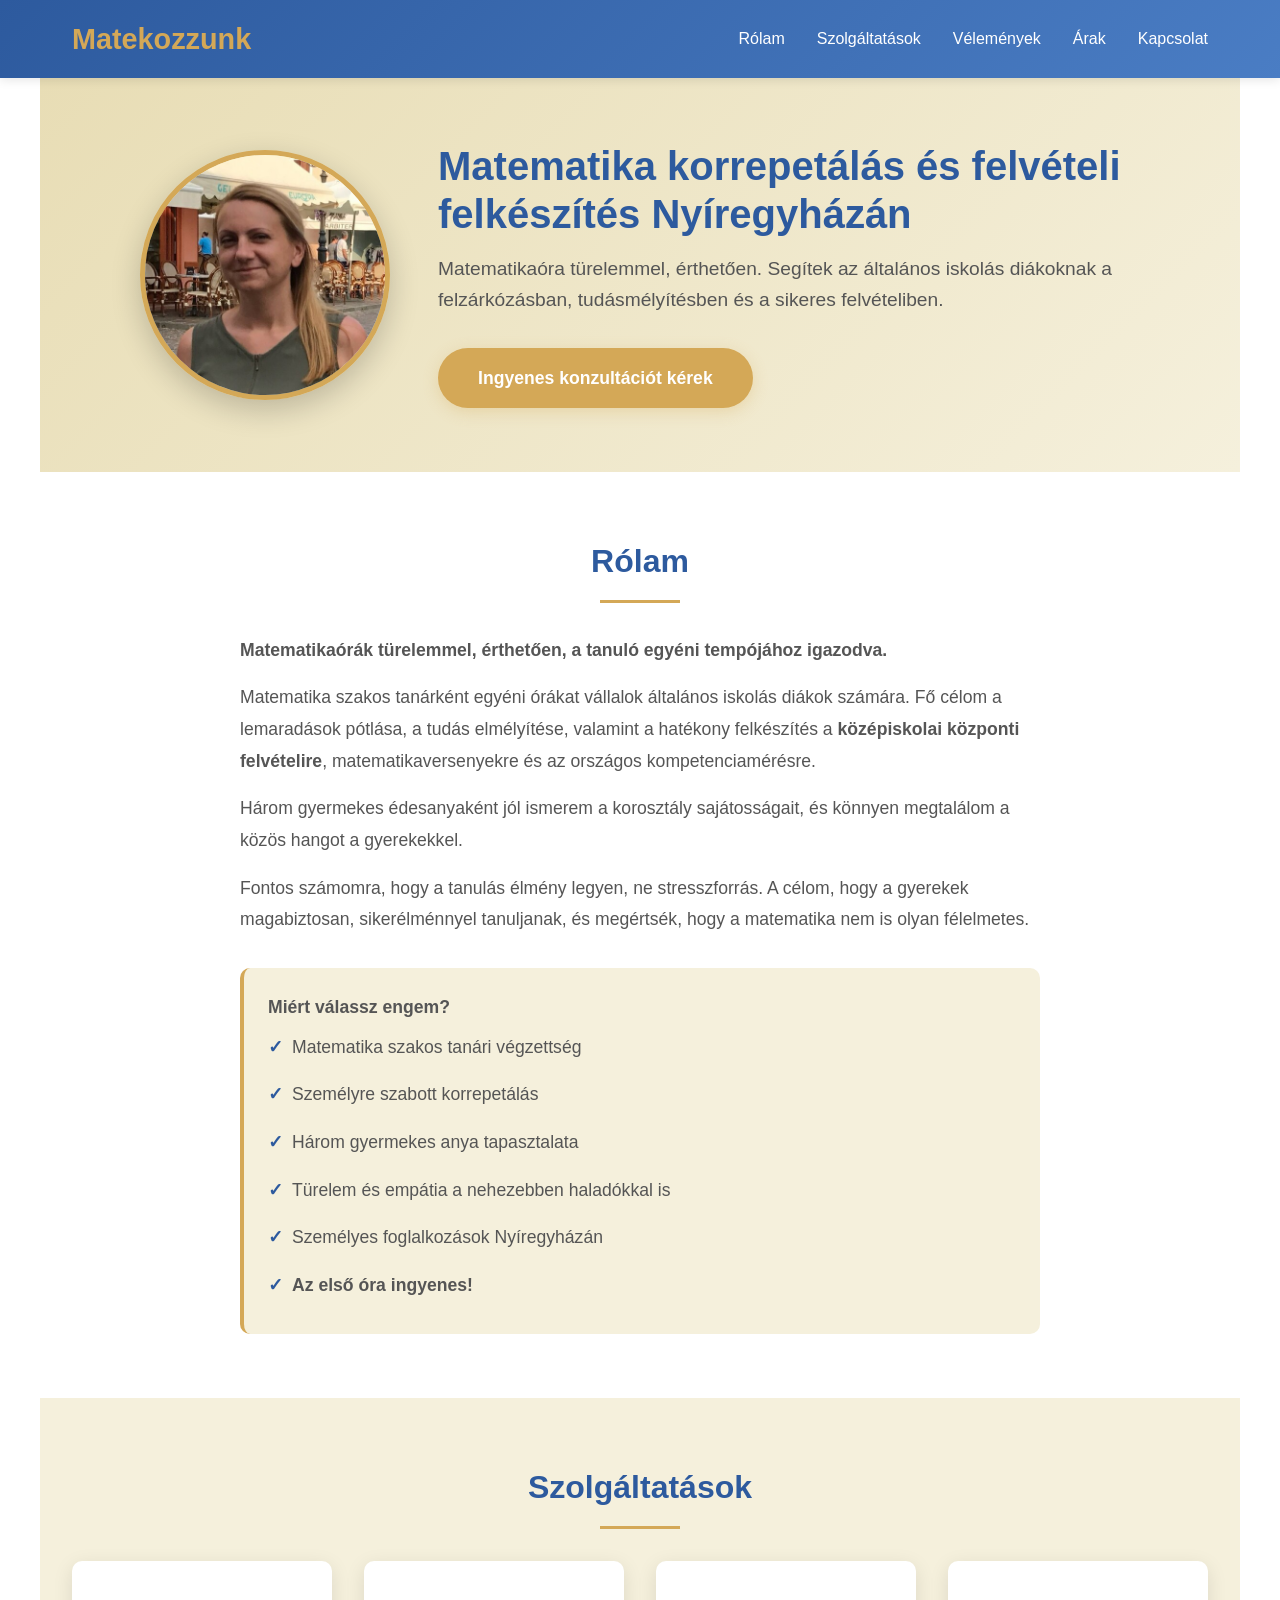
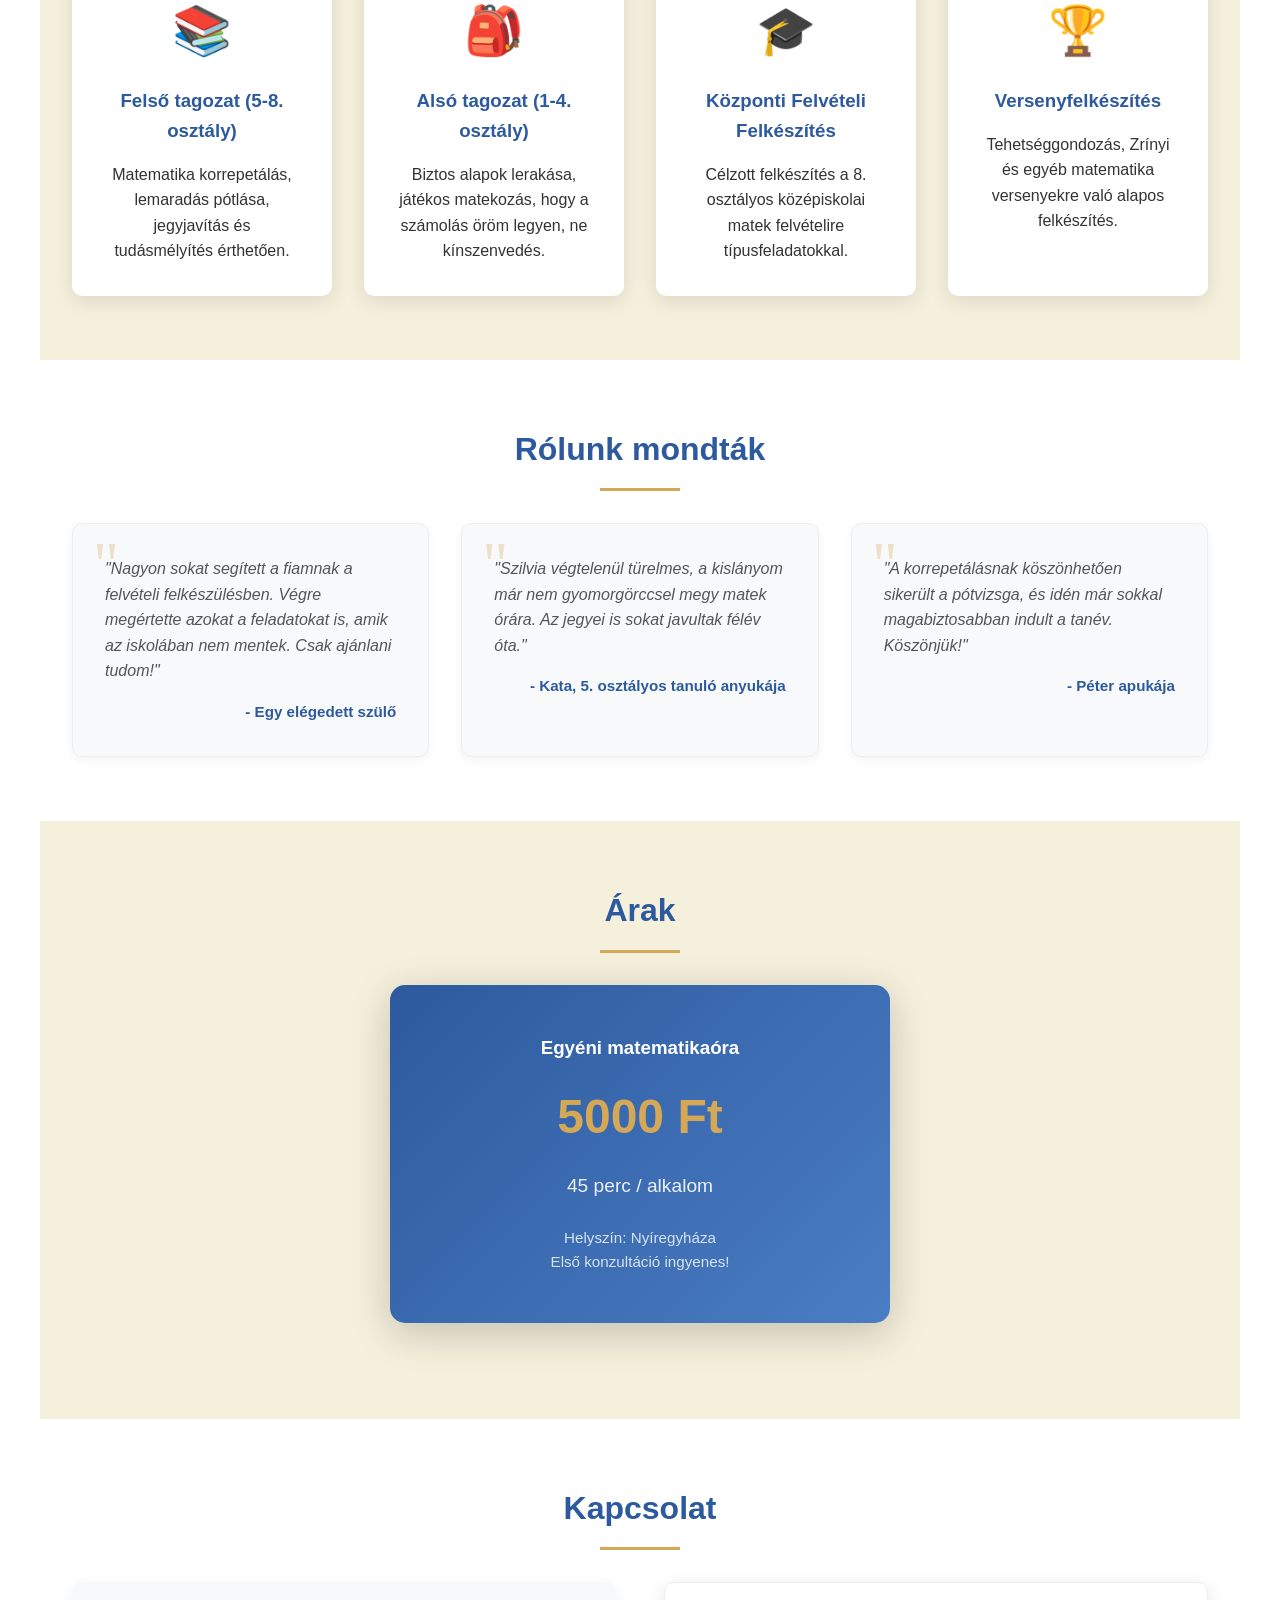
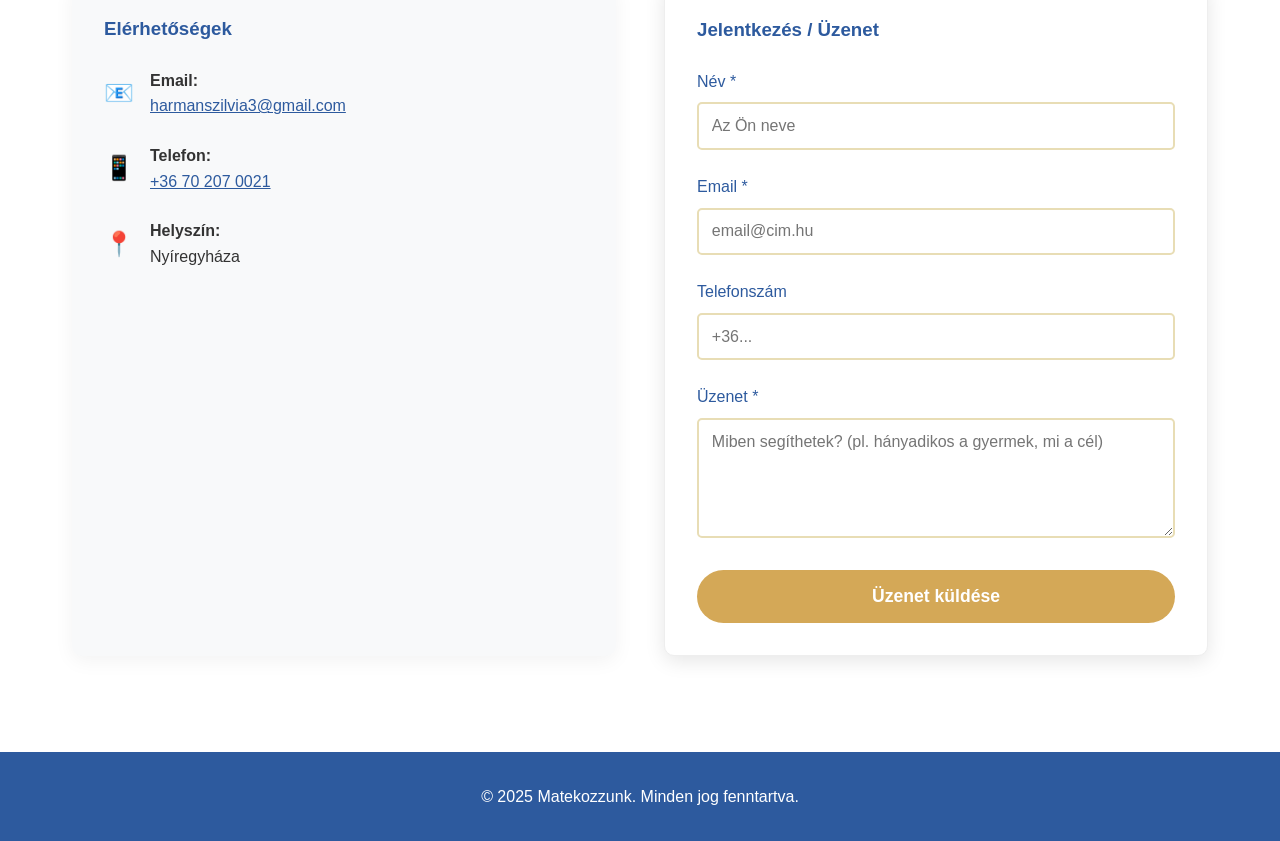
==== index.html @ 75d8f016 "Fix typo in page title for consistency" ====
<!DOCTYPE html>
<html lang="hu">
<head>
    <meta charset="UTF-8">
    <meta name="viewport" content="width=device-width, initial-scale=1.0">
    
    <script type="application/ld+json">
    {
      "@context": "https://schema.org",
      "@type": "EducationalOrganization",
      "name": "Matekozzunk",
      "description": "Matematika korrepetálás és felvételi felkészítés általános iskolásoknak Nyíregyházán",
      "url": "https://matekozzunk.hu",
      "logo": "https://matekozzunk.hu/android-chrome-512x512.png",
      "image": "https://matekozzunk.hu/images/profile.jpg",
      "telephone": "+36-70-207-0021",
      "email": "harmanszilvia3@gmail.com",
      "address": {
        "@type": "PostalAddress",
        "addressLocality": "Nyíregyháza",
        "addressCountry": "HU"
      },
      "areaServed": {
        "@type": "City",
        "name": "Nyíregyháza"
      },
      "priceRange": "5000 Ft",
      "offers": {
        "@type": "Offer",
        "description": "Egyéni matematika magánóra",
        "price": "5000",
        "priceCurrency": "HUF"
      }
    }
    </script>

    <title>Matek korrepetálás Nyíregyháza - Felvételi felkészítés | Matekozzunk</title>
    <meta name="description" content="Személyre szabott matematika órák Nyíregyházán általános iskolásoknak. Pótvizsga felkészítés, kompetenciamérés, központi felvételi gyakorlás. Az első óra ingyenes!">
    <meta name="keywords" content="matek korrepetálás Nyíregyháza, matematika magántanár, pótvizsga felkészítés matek, 8. osztályos felvételi matek, matek tanár Nyíregyháza, alsós matematika korrepetálás, Matektanár Nyíregyháza, Matematika tanár Nyíregyháza, Matek tanítás Nyíregyháza, Matematika tanítás Nyíregyháza, Matek magánanár Nyíregyháza, Matematika magántanár Nyíregyháza, Matek korrepetálás Nyíregyháza, Matematika korrepetálás Nyíregyháza, Matek magántanítás Nyíregyháza, Matek felvételi előkészítő Nyíregyháza, Matematika felvételi előkészítő Nyíregyháza, Matek korepetálás Nyíregyháza, Matematika korepetálás Nyíregyháza, Matek házi feladat Nyíregyháza, Matematika házi feladat Nyíregyháza, Matek házifeladat Nyíregyháza, Matematika házifeladat Nyíregyháza, Matektanár Nyiregyháza, Matematika tanár Nyiregyháza, Matek tanítás Nyiregyháza, Matematika tanítás Nyiregyháza, Matek magánanár Nyiregyháza, Matematika magántanár Nyiregyháza, Matek korrepetálás Nyiregyháza, Matematika korrepetálás Nyiregyháza, Matek magántanítás Nyiregyháza, Matek felvételi előkészítő Nyiregyháza, Matematika felvételi előkészítő Nyiregyháza, Matek korepetálás Nyiregyháza, Matematika korepetálás Nyiregyháza, Matek házi feladat Nyiregyháza, Matematika házi feladat Nyiregyháza, Matek házifeladat Nyiregyháza, Matematika házifeladat Nyiregyháza">
    <meta name="author" content="Harman Szilvia">
    <meta name="robots" content="index, follow">
    <meta name="language" content="Hungarian">
    <meta name="revisit-after" content="7 days">

    <meta property="og:type" content="website">
    <meta property="og:url" content="https://matekozzunk.hu/">
    <meta property="og:title" content="Matek korrepetálás és magánórák Nyíregyházán">
    <meta property="og:description" content="Központi felvételire készülsz vagy javítanál a jegyeiden? Türelmes, egyéni matekórák Nyíregyházán. Az első alkalom ingyenes!">
    <meta property="og:image" content="https://matekozzunk.hu/images/profile.jpg">
    <meta property="og:locale" content="hu_HU">
    <meta property="og:site_name" content="Matekozzunk">

    <link rel="icon" type="image/x-icon" href="/images/favicon/favicon.ico">
    <link rel="icon" href="/images/favicon/favicon-32x32.png" type="image/png" sizes="32x32">
    <link rel="icon" href="/images/favicon/favicon-16x16.png" type="image/png" sizes="16x16">
    <link rel="apple-touch-icon" href="/images/favicon/apple-touch-icon.png" sizes="180x180">
    <link rel="manifest" href="/images/favicon/site.webmanifest">

    <meta name="theme-color" content="#2d5a9e">
    <meta name="apple-mobile-web-app-capable" content="yes">
    <meta name="apple-mobile-web-app-status-bar-style" content="black-translucent">
    <meta name="apple-mobile-web-app-title" content="Matekozzunk">

    <style>
        * {
            margin: 0;
            padding: 0;
            box-sizing: border-box;
        }

        body {
            font-family: 'Segoe UI', Tahoma, Geneva, Verdana, sans-serif;
            line-height: 1.6;
            color: #333;
        }

        /* Header */
        header {
            background: linear-gradient(135deg, #2d5a9e 0%, #4a7dc4 100%);
            color: white;
            padding: 1rem 0;
            position: sticky;
            top: 0;
            z-index: 1000;
            box-shadow: 0 2px 10px rgba(0,0,0,0.1);
        }

        nav {
            max-width: 1200px;
            margin: 0 auto;
            display: flex;
            justify-content: space-between;
            align-items: center;
            padding: 0 2rem;
        }

        .logo {
            font-size: 1.8rem;
            font-weight: bold;
            color: #d4a857;
            text-decoration: none;
        }

        .nav-links {
            display: flex;
            list-style: none;
            gap: 2rem;
        }

        .nav-links a {
            color: white;
            text-decoration: none;
            font-weight: 500;
            transition: color 0.3s;
        }

        .nav-links a:hover {
            color: #d4a857;
        }

        .mobile-menu {
            display: none;
            background: none;
            border: none;
            color: white;
            font-size: 1.5rem;
            cursor: pointer;
        }

        /* Hero Section */
        .hero {
            background: linear-gradient(135deg, #e8ddb5 0%, #f5f0dc 100%);
            padding: 4rem 2rem;
            text-align: center;
        }

        .hero-content {
            max-width: 1000px;
            margin: 0 auto;
            display: flex;
            align-items: center;
            gap: 3rem;
            flex-wrap: wrap;
            justify-content: center;
        }

        .hero-image {
            width: 250px;
            height: 250px;
            border-radius: 50%;
            object-fit: cover;
            border: 5px solid #d4a857;
            box-shadow: 0 10px 30px rgba(0,0,0,0.2);
        }

        .hero-text {
            flex: 1;
            min-width: 300px;
            text-align: left;
        }

        .hero h1 {
            color: #2d5a9e;
            font-size: 2.5rem;
            margin-bottom: 1rem;
            line-height: 1.2;
        }

        .hero p {
            font-size: 1.2rem;
            color: #555;
            margin-bottom: 2rem;
        }

        .cta-button {
            display: inline-block;
            background: #d4a857;
            color: white;
            padding: 1rem 2.5rem;
            border-radius: 50px;
            text-decoration: none;
            font-weight: bold;
            font-size: 1.1rem;
            transition: all 0.3s;
            box-shadow: 0 4px 15px rgba(212, 168, 87, 0.3);
        }

        .cta-button:hover {
            background: #c49643;
            transform: translateY(-2px);
            box-shadow: 0 6px 20px rgba(212, 168, 87, 0.4);
        }

        /* Section Styles */
        section {
            padding: 4rem 2rem;
            max-width: 1200px;
            margin: 0 auto;
        }

        h2 {
            color: #2d5a9e;
            font-size: 2rem;
            margin-bottom: 2rem;
            text-align: center;
            position: relative;
            padding-bottom: 1rem;
        }

        h2::after {
            content: '';
            position: absolute;
            bottom: 0;
            left: 50%;
            transform: translateX(-50%);
            width: 80px;
            height: 3px;
            background: #d4a857;
        }

        /* About Section */
        #rolam {
            background: white;
        }

        .about-content {
            max-width: 800px;
            margin: 0 auto;
            font-size: 1.1rem;
            line-height: 1.8;
            color: #555;
        }

        .about-content p {
            margin-bottom: 1rem;
        }

        .highlights {
            background: #f5f0dc;
            padding: 1.5rem;
            border-radius: 10px;
            margin-top: 2rem;
            border-left: 4px solid #d4a857;
        }

        .highlights ul {
            list-style: none;
            padding-left: 0;
        }

        .highlights li {
            padding: 0.5rem 0;
            padding-left: 1.5rem;
            position: relative;
        }

        .highlights li::before {
            content: '✓';
            position: absolute;
            left: 0;
            color: #2d5a9e;
            font-weight: bold;
        }

        /* Services Section */
        #szolgaltatasok {
            background: #f5f0dc;
        }

        .services-grid {
            display: grid;
            grid-template-columns: repeat(auto-fit, minmax(250px, 1fr));
            gap: 2rem;
            margin-top: 2rem;
        }

        .service-card {
            background: white;
            padding: 2rem;
            border-radius: 10px;
            text-align: center;
            box-shadow: 0 5px 20px rgba(0,0,0,0.1);
            transition: transform 0.3s;
        }

        .service-card:hover {
            transform: translateY(-5px);
        }

        .service-icon {
            font-size: 3rem;
            margin-bottom: 1rem;
        }

        .service-card h3 {
            color: #2d5a9e;
            margin-bottom: 1rem;
        }

        /* Testimonials Section (ÚJ!) */
        #velemenyek {
            background: white;
        }

        .testimonial-grid {
            display: grid;
            grid-template-columns: repeat(auto-fit, minmax(280px, 1fr));
            gap: 2rem;
            margin-top: 2rem;
        }

        .testimonial-card {
            background: #f8f9fa;
            padding: 2rem;
            border-radius: 10px;
            border: 1px solid #eee;
            position: relative;
            box-shadow: 0 3px 10px rgba(0,0,0,0.05);
        }

        .testimonial-card::before {
            content: '"';
            font-size: 4rem;
            color: #d4a857;
            position: absolute;
            top: -10px;
            left: 20px;
            opacity: 0.3;
            font-family: serif;
        }

        .testimonial-text {
            font-style: italic;
            margin-bottom: 1rem;
            color: #555;
            position: relative;
            z-index: 1;
        }

        .testimonial-author {
            font-weight: bold;
            color: #2d5a9e;
            text-align: right;
            font-size: 0.95rem;
        }

        /* Pricing Section */
        #arak {
            background: #f5f0dc;
        }

        .pricing-box {
            max-width: 500px;
            margin: 2rem auto;
            background: linear-gradient(135deg, #2d5a9e 0%, #4a7dc4 100%);
            color: white;
            padding: 3rem;
            border-radius: 15px;
            text-align: center;
            box-shadow: 0 10px 40px rgba(0,0,0,0.2);
        }

        .price {
            font-size: 3rem;
            font-weight: bold;
            color: #d4a857;
            margin: 1rem 0;
        }

        .price-subtitle {
            font-size: 1.2rem;
            opacity: 0.9;
        }

        .price-note {
            margin-top: 1.5rem;
            font-size: 0.95rem;
            opacity: 0.8;
        }

        /* Contact Section */
        #kapcsolat {
            background: white;
        }

        .contact-container {
            display: grid;
            grid-template-columns: 1fr 1fr;
            gap: 3rem;
            margin-top: 2rem;
        }

        .contact-info {
            background: #f8f9fa;
            padding: 2rem;
            border-radius: 10px;
            box-shadow: 0 5px 20px rgba(0,0,0,0.05);
        }

        .contact-item {
            margin-bottom: 1.5rem;
            display: flex;
            align-items: center;
            gap: 1rem;
        }

        .contact-item-icon {
            font-size: 1.5rem;
            color: #2d5a9e;
        }

        .contact-form {
            background: white;
            padding: 2rem;
            border-radius: 10px;
            box-shadow: 0 5px 20px rgba(0,0,0,0.1);
            border: 1px solid #eee;
        }

        .form-group {
            margin-bottom: 1.5rem;
        }

        .form-group label {
            display: block;
            margin-bottom: 0.5rem;
            color: #2d5a9e;
            font-weight: 500;
        }

        .form-group input,
        .form-group textarea {
            width: 100%;
            padding: 0.8rem;
            border: 2px solid #e8ddb5;
            border-radius: 5px;
            font-family: inherit;
            font-size: 1rem;
            transition: border-color 0.3s;
        }

        .form-group input:focus,
        .form-group textarea:focus {
            outline: none;
            border-color: #2d5a9e;
        }

        .form-group textarea {
            resize: vertical;
            min-height: 120px;
        }

        .submit-button {
            background: #d4a857;
            color: white;
            padding: 1rem 2rem;
            border: none;
            border-radius: 50px;
            font-size: 1.1rem;
            font-weight: bold;
            cursor: pointer;
            transition: all 0.3s;
            width: 100%;
        }

        .submit-button:hover {
            background: #c49643;
            transform: translateY(-2px);
        }

        /* Footer */
        footer {
            background: #2d5a9e;
            color: white;
            text-align: center;
            padding: 2rem;
            margin-top: 2rem;
        }

        /* Responsive */
        @media (max-width: 768px) {
            .nav-links {
                display: none;
                position: absolute;
                top: 100%;
                left: 0;
                right: 0;
                background: #2d5a9e;
                flex-direction: column;
                padding: 1rem;
                gap: 0;
            }

            .nav-links.active {
                display: flex;
            }

            .nav-links a {
                padding: 1rem;
                border-bottom: 1px solid rgba(255,255,255,0.1);
            }

            .mobile-menu {
                display: block;
            }

            .hero-content {
                flex-direction: column;
            }

            .hero-text {
                text-align: center;
            }

            .hero h1 {
                font-size: 2rem;
            }

            .contact-container {
                grid-template-columns: 1fr;
            }

            .services-grid {
                grid-template-columns: 1fr;
            }
        }
    </style>
</head>
<body>
    <header>
        <nav>
            <a href="#" class="logo">Matekozzunk</a>
            <ul class="nav-links" id="navLinks">
                <li><a href="#rolam">Rólam</a></li>
                <li><a href="#szolgaltatasok">Szolgáltatások</a></li>
                <li><a href="#velemenyek">Vélemények</a></li>
                <li><a href="#arak">Árak</a></li>
                <li><a href="#kapcsolat">Kapcsolat</a></li>
            </ul>
            <button class="mobile-menu" id="mobileMenuBtn">☰</button>
        </nav>
    </header>

    <section class="hero">
        <div class="hero-content">
            <img src="images/profile.jpg" alt="Matek tanár profilkép" class="hero-image">
            <div class="hero-text">
                <h1>Matematika korrepetálás és felvételi felkészítés Nyíregyházán</h1>
                <p>Matematikaóra türelemmel, érthetően. Segítek az általános iskolás diákoknak a felzárkózásban, tudásmélyítésben és a sikeres felvételiben.</p>
                <a href="#kapcsolat" class="cta-button">Ingyenes konzultációt kérek</a>
            </div>
        </div>
    </section>

    <section id="rolam">
        <h2>Rólam</h2>
        <div class="about-content">
            <p><strong>Matematikaórák türelemmel, érthetően, a tanuló egyéni tempójához igazodva.</strong></p>
            
            <p>Matematika szakos tanárként egyéni órákat vállalok általános iskolás diákok számára. Fő célom a lemaradások pótlása, a tudás elmélyítése, valamint a hatékony felkészítés a <strong>középiskolai központi felvételire</strong>, matematikaversenyekre és az országos kompetenciamérésre.</p>
            
            <p>Három gyermekes édesanyaként jól ismerem a korosztály sajátosságait, és könnyen megtalálom a közös hangot a gyerekekkel.</p>
            
            <p>Fontos számomra, hogy a tanulás élmény legyen, ne stresszforrás. A célom, hogy a gyerekek magabiztosan, sikerélménnyel tanuljanak, és megértsék, hogy a matematika nem is olyan félelmetes.</p>
            
            <div class="highlights">
                <strong>Miért válassz engem?</strong>
                <ul>
                    <li>Matematika szakos tanári végzettség</li>
                    <li>Személyre szabott korrepetálás</li>
                    <li>Három gyermekes anya tapasztalata</li>
                    <li>Türelem és empátia a nehezebben haladókkal is</li>
                    <li>Személyes foglalkozások Nyíregyházán</li>
                    <li><strong>Az első óra ingyenes!</strong></li>
                </ul>
            </div>
        </div>
    </section>

    <section id="szolgaltatasok">
        <h2>Szolgáltatások</h2>
        <div class="services-grid">
            <div class="service-card">
                <div class="service-icon">📚</div>
                <h3>Felső tagozat (5-8. osztály)</h3>
                <p>Matematika korrepetálás, lemaradás pótlása, jegyjavítás és tudásmélyítés érthetően.</p>
            </div>
            <div class="service-card">
                <div class="service-icon">🎒</div>
                <h3>Alsó tagozat (1-4. osztály)</h3>
                <p>Biztos alapok lerakása, játékos matekozás, hogy a számolás öröm legyen, ne kínszenvedés.</p>
            </div>
            <div class="service-card">
                <div class="service-icon">🎓</div>
                <h3>Központi Felvételi Felkészítés</h3>
                <p>Célzott felkészítés a 8. osztályos középiskolai matek felvételire típusfeladatokkal.</p>
            </div>
            <div class="service-card">
                <div class="service-icon">🏆</div>
                <h3>Versenyfelkészítés</h3>
                <p>Tehetséggondozás, Zrínyi és egyéb matematika versenyekre való alapos felkészítés.</p>
            </div>
        </div>
    </section>
    
    <section id="velemenyek">
        <h2>Rólunk mondták</h2>
        <div class="testimonial-grid">
            <div class="testimonial-card">
                <p class="testimonial-text">"Nagyon sokat segített a fiamnak a felvételi felkészülésben. Végre megértette azokat a feladatokat is, amik az iskolában nem mentek. Csak ajánlani tudom!"</p>
                <div class="testimonial-author">- Egy elégedett szülő</div>
            </div>
            
            <div class="testimonial-card">
                <p class="testimonial-text">"Szilvia végtelenül türelmes, a kislányom már nem gyomorgörccsel megy matek órára. Az jegyei is sokat javultak félév óta."</p>
                <div class="testimonial-author">- Kata, 5. osztályos tanuló anyukája</div>
            </div>

            <div class="testimonial-card">
                <p class="testimonial-text">"A korrepetálásnak köszönhetően sikerült a pótvizsga, és idén már sokkal magabiztosabban indult a tanév. Köszönjük!"</p>
                <div class="testimonial-author">- Péter apukája</div>
            </div>
        </div>
    </section>

    <section id="arak">
        <h2>Árak</h2>
        <div class="pricing-box">
            <h3>Egyéni matematikaóra</h3>
            <div class="price">5000 Ft</div>
            <div class="price-subtitle">45 perc / alkalom</div>
            <p class="price-note">Helyszín: Nyíregyháza<br>Első konzultáció ingyenes!</p>
        </div>
    </section>

    <section id="kapcsolat">
        <h2>Kapcsolat</h2>
        <div class="contact-container">
            <div class="contact-info">
                <h3 style="color: #2d5a9e; margin-bottom: 1.5rem;">Elérhetőségek</h3>
                <div class="contact-item">
                    <span class="contact-item-icon">📧</span>
                    <div>
                        <strong>Email:</strong><br>
                        <a href="mailto:harmanszilvia3@gmail.com" style="color: #2d5a9e;">harmanszilvia3@gmail.com</a>
                    </div>
                </div>
                <div class="contact-item">
                    <span class="contact-item-icon">📱</span>
                    <div>
                        <strong>Telefon:</strong><br>
                        <a href="tel:+36702070021" style="color: #2d5a9e;">+36 70 207 0021</a>
                    </div>
                </div>
                <div class="contact-item">
                    <span class="contact-item-icon">📍</span>
                    <div>
                        <strong>Helyszín:</strong><br>
                        Nyíregyháza
                    </div>
                </div>
            </div>

            <div class="contact-form">
                <h3 style="color: #2d5a9e; margin-bottom: 1.5rem;">Jelentkezés / Üzenet</h3>
                <form id="contactForm" action="https://formspree.io/f/xeopppaj" method="POST">
                    <div class="form-group">
                        <label for="name">Név *</label>
                        <input type="text" id="name" name="name" required placeholder="Az Ön neve">
                    </div>
                    <div class="form-group">
                        <label for="email">Email *</label>
                        <input type="email" id="email" name="email" required placeholder="email@cim.hu">
                    </div>
                    <div class="form-group">
                        <label for="phone">Telefonszám</label>
                        <input type="tel" id="phone" name="phone" placeholder="+36...">
                    </div>
                    <div class="form-group">
                        <label for="message">Üzenet *</label>
                        <textarea id="message" name="message" required placeholder="Miben segíthetek? (pl. hányadikos a gyermek, mi a cél)"></textarea>
                    </div>
                    <button type="submit" class="submit-button">Üzenet küldése</button>
                </form>
            </div>
        </div>
    </section>

    <footer>
        <p>&copy; 2025 Matekozzunk. Minden jog fenntartva.</p>
    </footer>

    <script>
        // Mobile menu toggle
        const mobileMenuBtn = document.getElementById('mobileMenuBtn');
        const navLinks = document.getElementById('navLinks');

        mobileMenuBtn.addEventListener('click', () => {
            navLinks.classList.toggle('active');
        });

        // Smooth scrolling
        document.querySelectorAll('a[href^="#"]').forEach(anchor => {
            anchor.addEventListener('click', function (e) {
                e.preventDefault();
                const target = document.querySelector(this.getAttribute('href'));
                if (target) {
                    target.scrollIntoView({
                        behavior: 'smooth',
                        block: 'start'
                    });
                    navLinks.classList.remove('active');
                }
            });
        });
    </script>
</body>
</html>
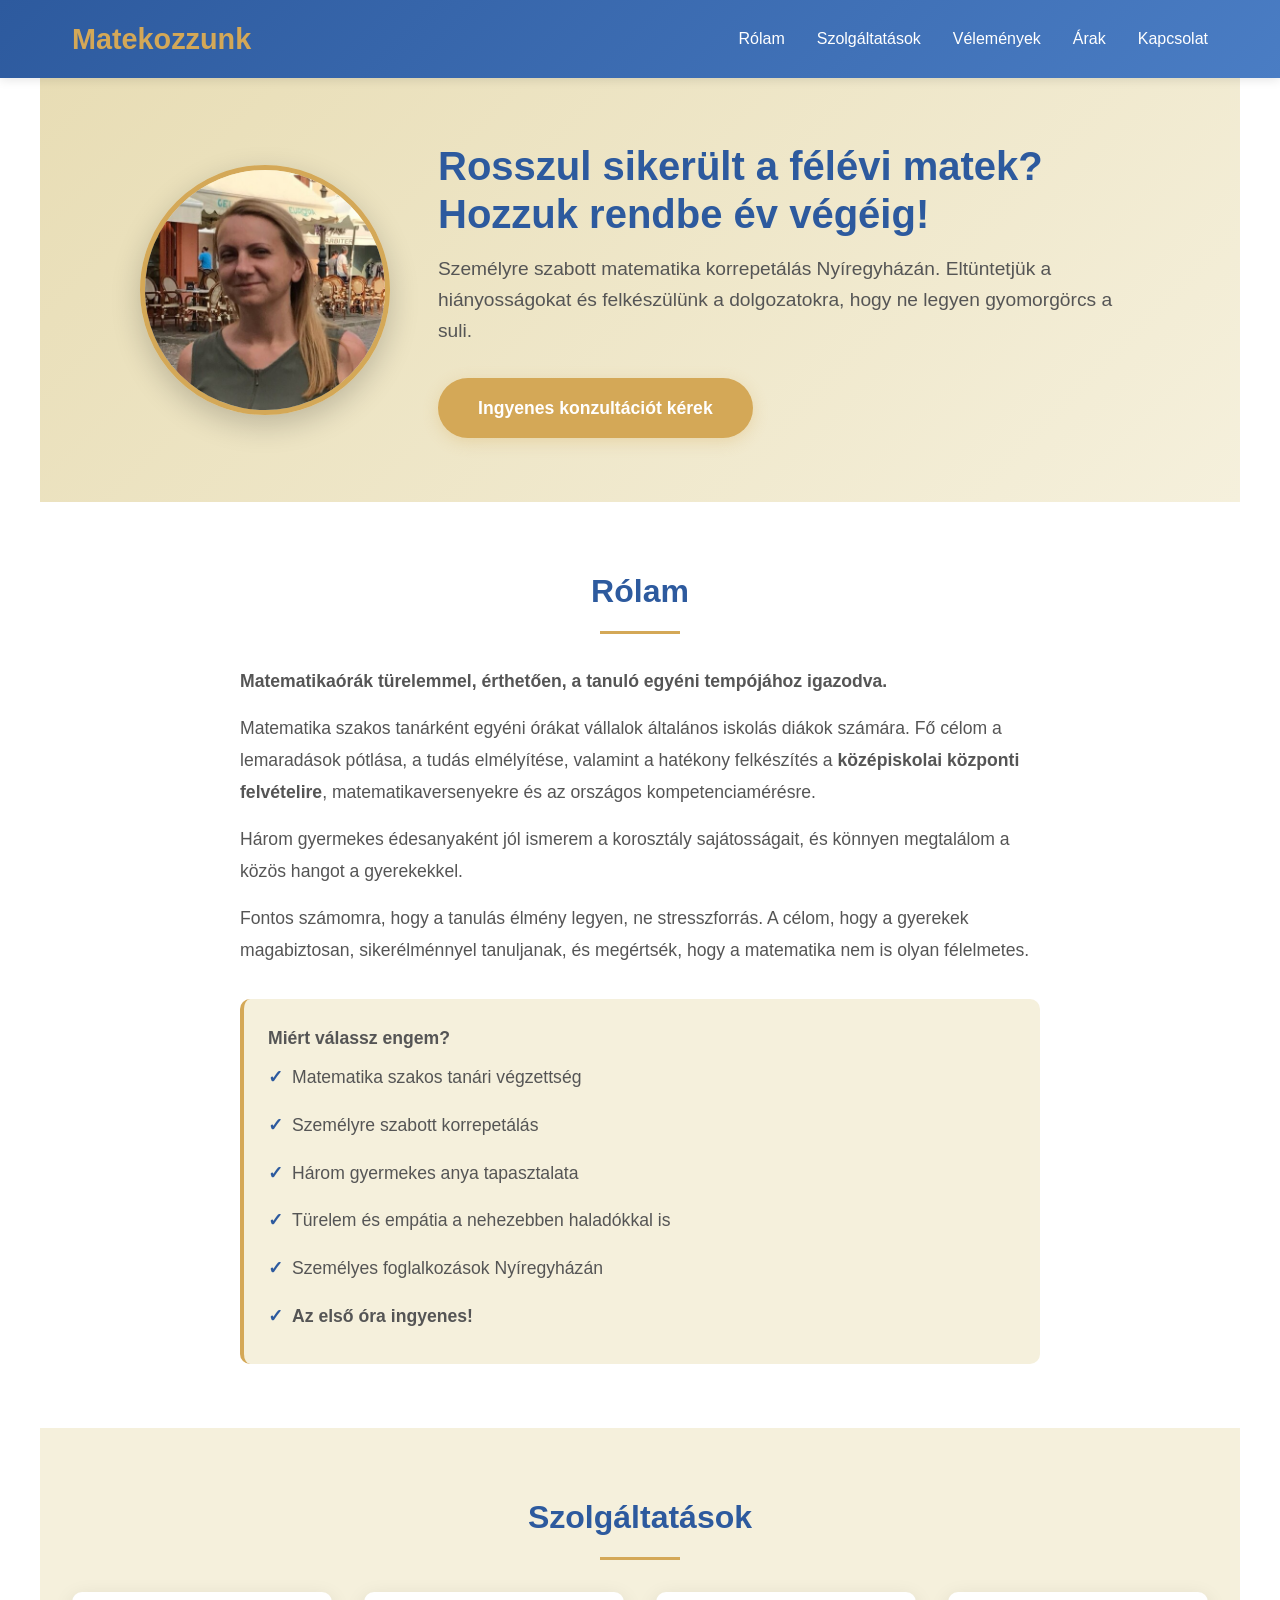
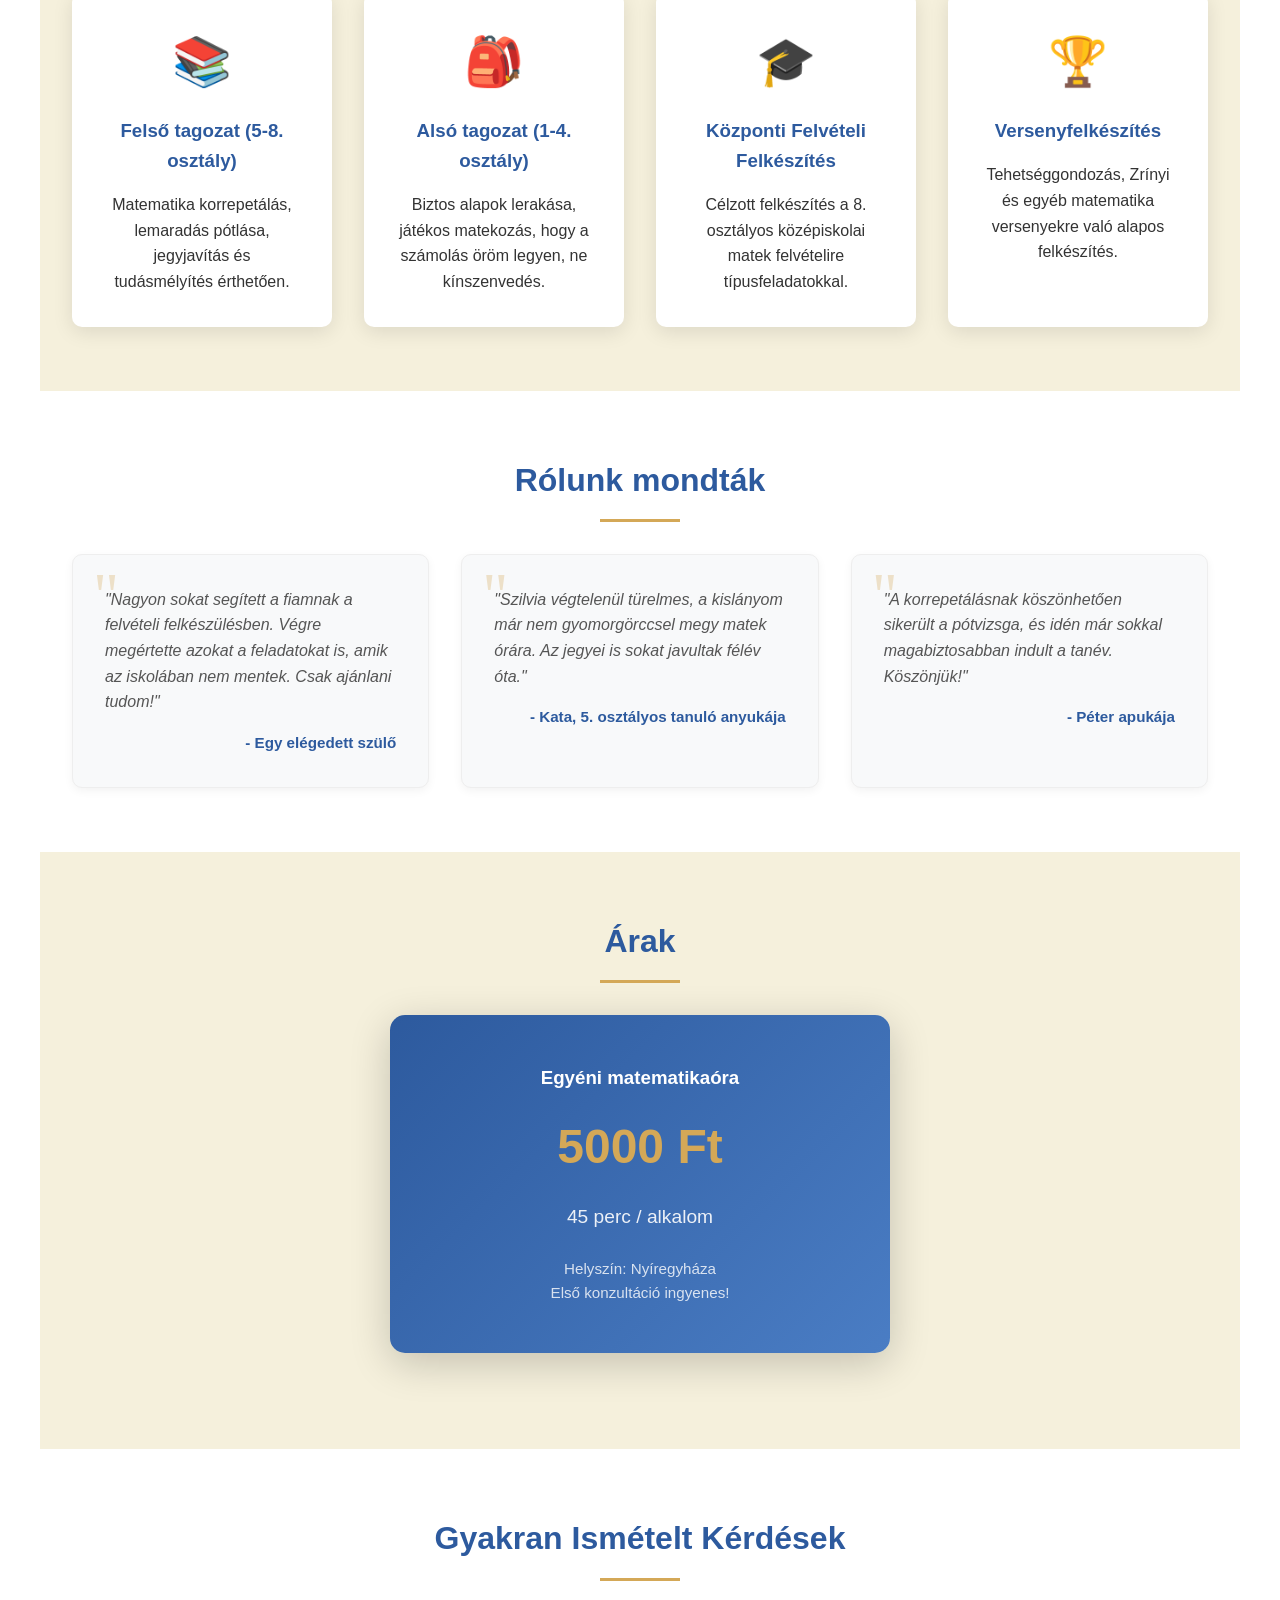
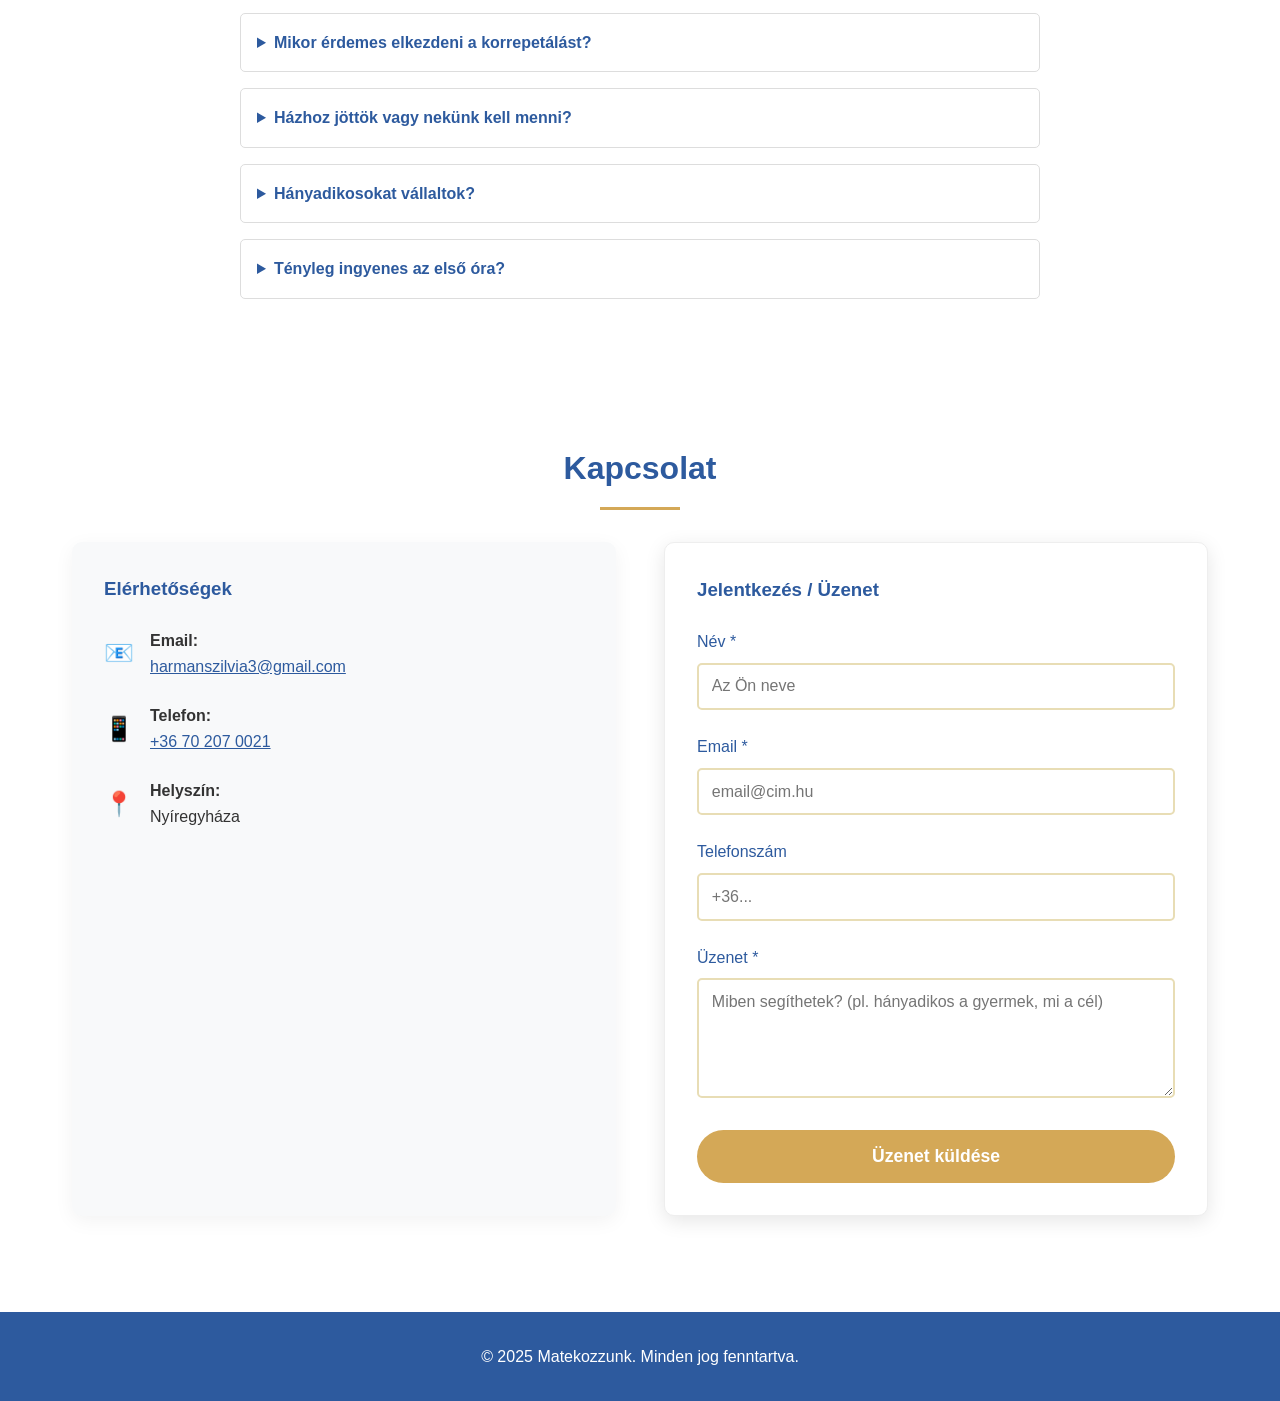
==== commit d26eef99: "Update title and meta description in index.html" ====
--- a/index.html
+++ b/index.html
@@ -1,6 +1,15 @@
 <!DOCTYPE html>
 <html lang="hu">
 <head>
+    <!-- Google tag (gtag.js) -->
+    <script async src="https://www.googletagmanager.com/gtag/js?id=AW-17835770513"></script>
+    <script>
+        window.dataLayer = window.dataLayer || [];
+        function gtag(){dataLayer.push(arguments);}
+        gtag('js', new Date());
+
+        gtag('config', 'AW-17835770513');
+    </script>
     <meta charset="UTF-8">
     <meta name="viewport" content="width=device-width, initial-scale=1.0">
     
@@ -34,8 +43,8 @@
     }
     </script>
 
-    <title>Matek korrepetálás Nyíregyháza - Felvételi felkészítés | Matekozzunk</title>
-    <meta name="description" content="Személyre szabott matematika órák Nyíregyházán általános iskolásoknak. Pótvizsga felkészítés, kompetenciamérés, központi felvételi gyakorlás. Az első óra ingyenes!">
+    <title>Matek Korrepetálás Nyíregyháza | Jegyjavítás & Pótvizsga Felkészítés</title>
+    <meta name="description" content="Rosszul sikerült a félévi? Ne várd meg a bukást! Türelmes matek magántanár Nyíregyházán. Jegyjavítás, pótvizsga felkészítés és korrepetálás. Az első óra ingyenes!">
     <meta name="keywords" content="matek korrepetálás Nyíregyháza, matematika magántanár, pótvizsga felkészítés matek, 8. osztályos felvételi matek, matek tanár Nyíregyháza, alsós matematika korrepetálás, Matektanár Nyíregyháza, Matematika tanár Nyíregyháza, Matek tanítás Nyíregyháza, Matematika tanítás Nyíregyháza, Matek magánanár Nyíregyháza, Matematika magántanár Nyíregyháza, Matek korrepetálás Nyíregyháza, Matematika korrepetálás Nyíregyháza, Matek magántanítás Nyíregyháza, Matek felvételi előkészítő Nyíregyháza, Matematika felvételi előkészítő Nyíregyháza, Matek korepetálás Nyíregyháza, Matematika korepetálás Nyíregyháza, Matek házi feladat Nyíregyháza, Matematika házi feladat Nyíregyháza, Matek házifeladat Nyíregyháza, Matematika házifeladat Nyíregyháza, Matektanár Nyiregyháza, Matematika tanár Nyiregyháza, Matek tanítás Nyiregyháza, Matematika tanítás Nyiregyháza, Matek magánanár Nyiregyháza, Matematika magántanár Nyiregyháza, Matek korrepetálás Nyiregyháza, Matematika korrepetálás Nyiregyháza, Matek magántanítás Nyiregyháza, Matek felvételi előkészítő Nyiregyháza, Matematika felvételi előkészítő Nyiregyháza, Matek korepetálás Nyiregyháza, Matematika korepetálás Nyiregyháza, Matek házi feladat Nyiregyháza, Matematika házi feladat Nyiregyháza, Matek házifeladat Nyiregyháza, Matematika házifeladat Nyiregyháza">
     <meta name="author" content="Harman Szilvia">
     <meta name="robots" content="index, follow">
@@ -545,8 +554,8 @@
         <div class="hero-content">
             <img src="images/profile.jpg" alt="Matek tanár profilkép" class="hero-image">
             <div class="hero-text">
-                <h1>Matematika korrepetálás és felvételi felkészítés Nyíregyházán</h1>
-                <p>Matematikaóra türelemmel, érthetően. Segítek az általános iskolás diákoknak a felzárkózásban, tudásmélyítésben és a sikeres felvételiben.</p>
+                <h1>Rosszul sikerült a félévi matek? Hozzuk rendbe év végéig!</h1>
+                <p>Személyre szabott matematika korrepetálás Nyíregyházán. Eltüntetjük a hiányosságokat és felkészülünk a dolgozatokra, hogy ne legyen gyomorgörcs a suli.</p>
                 <a href="#kapcsolat" class="cta-button">Ingyenes konzultációt kérek</a>
             </div>
         </div>
@@ -630,6 +639,30 @@
             <div class="price">5000 Ft</div>
             <div class="price-subtitle">45 perc / alkalom</div>
             <p class="price-note">Helyszín: Nyíregyháza<br>Első konzultáció ingyenes!</p>
+        </div>
+    </section>
+    <section id="gyik" style="background: white;">
+        <h2>Gyakran Ismételt Kérdések</h2>
+        <div style="max-width: 800px; margin: 0 auto;">
+            <details style="margin-bottom: 1rem; border: 1px solid #ddd; padding: 1rem; border-radius: 5px; cursor: pointer;">
+                <summary style="font-weight: bold; color: #2d5a9e;">Mikor érdemes elkezdeni a korrepetálást?</summary>
+                <p style="margin-top: 0.5rem; color: #555;">Minél előbb! A matek egymásra épül. Ha a félévi bizonyítvány hármas vagy rosszabb lett, érdemes azonnal lépni, hogy év végére meglegyen a javítás.</p>
+            </details>
+
+            <details style="margin-bottom: 1rem; border: 1px solid #ddd; padding: 1rem; border-radius: 5px; cursor: pointer;">
+                <summary style="font-weight: bold; color: #2d5a9e;">Házhoz jöttök vagy nekünk kell menni?</summary>
+                <p style="margin-top: 0.5rem; color: #555;">Az órákat személyesen tartjuk Nyíregyházán, a saját oktatói helyszíneinken. Ez azért jobb, mert itt minden eszköz rendelkezésre áll, és a diákot nem zavarja az otthoni környezet.</p>
+            </details>
+
+            <details style="margin-bottom: 1rem; border: 1px solid #ddd; padding: 1rem; border-radius: 5px; cursor: pointer;">
+                <summary style="font-weight: bold; color: #2d5a9e;">Hányadikosokat vállaltok?</summary>
+                <p style="margin-top: 0.5rem; color: #555;">Elsősorban általános iskolásokkal (1-8. osztály) foglalkozunk. Legyen szó alsós alapozásról vagy felsős témazáró felkészítésről.</p>
+            </details>
+            
+             <details style="margin-bottom: 1rem; border: 1px solid #ddd; padding: 1rem; border-radius: 5px; cursor: pointer;">
+                <summary style="font-weight: bold; color: #2d5a9e;">Tényleg ingyenes az első óra?</summary>
+                <p style="margin-top: 0.5rem; color: #555;">Igen! Az első alkalom egy ismerkedős állapotfelmérés, ahol megnézzük, hol vannak a hiányosságok. Ez semmilyen kötelezettséggel nem jár.</p>
+            </details>
         </div>
     </section>
 
@@ -715,4 +748,4 @@
         });
     </script>
 </body>
-</html>+</html>
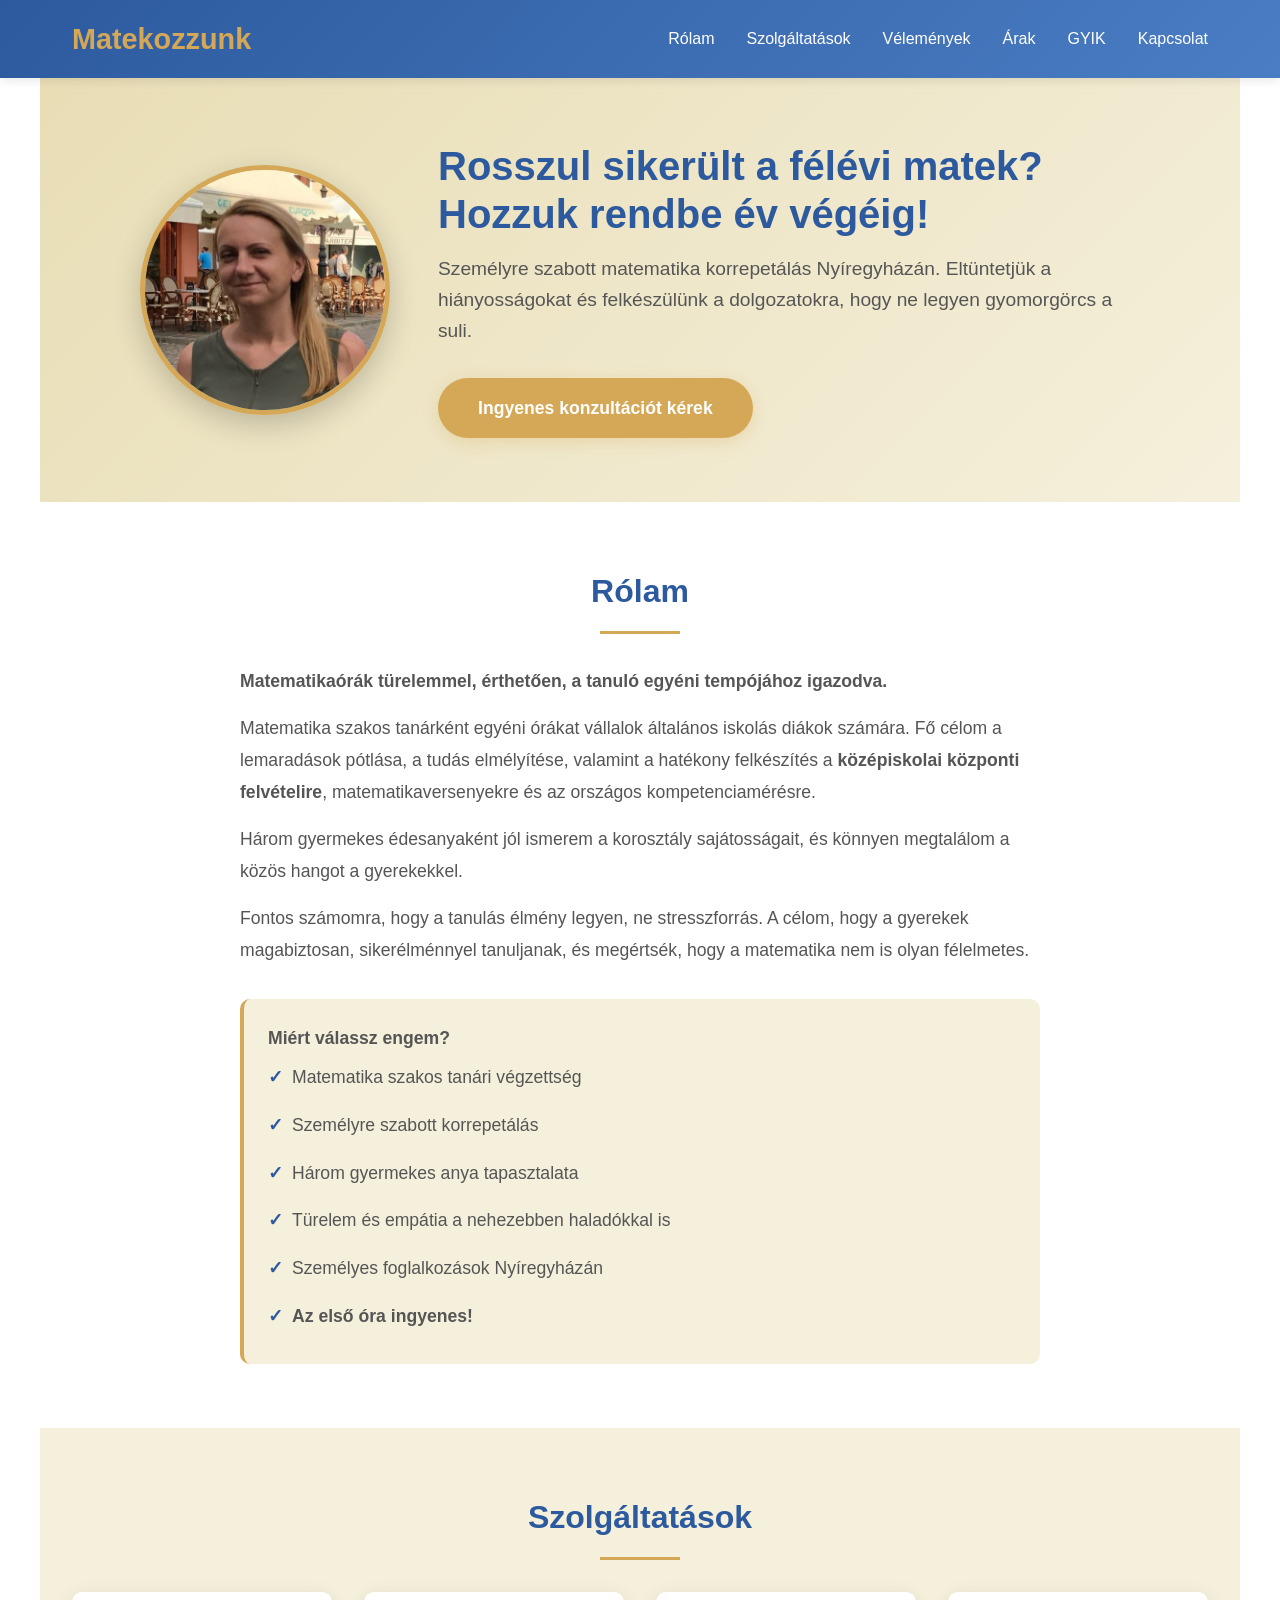
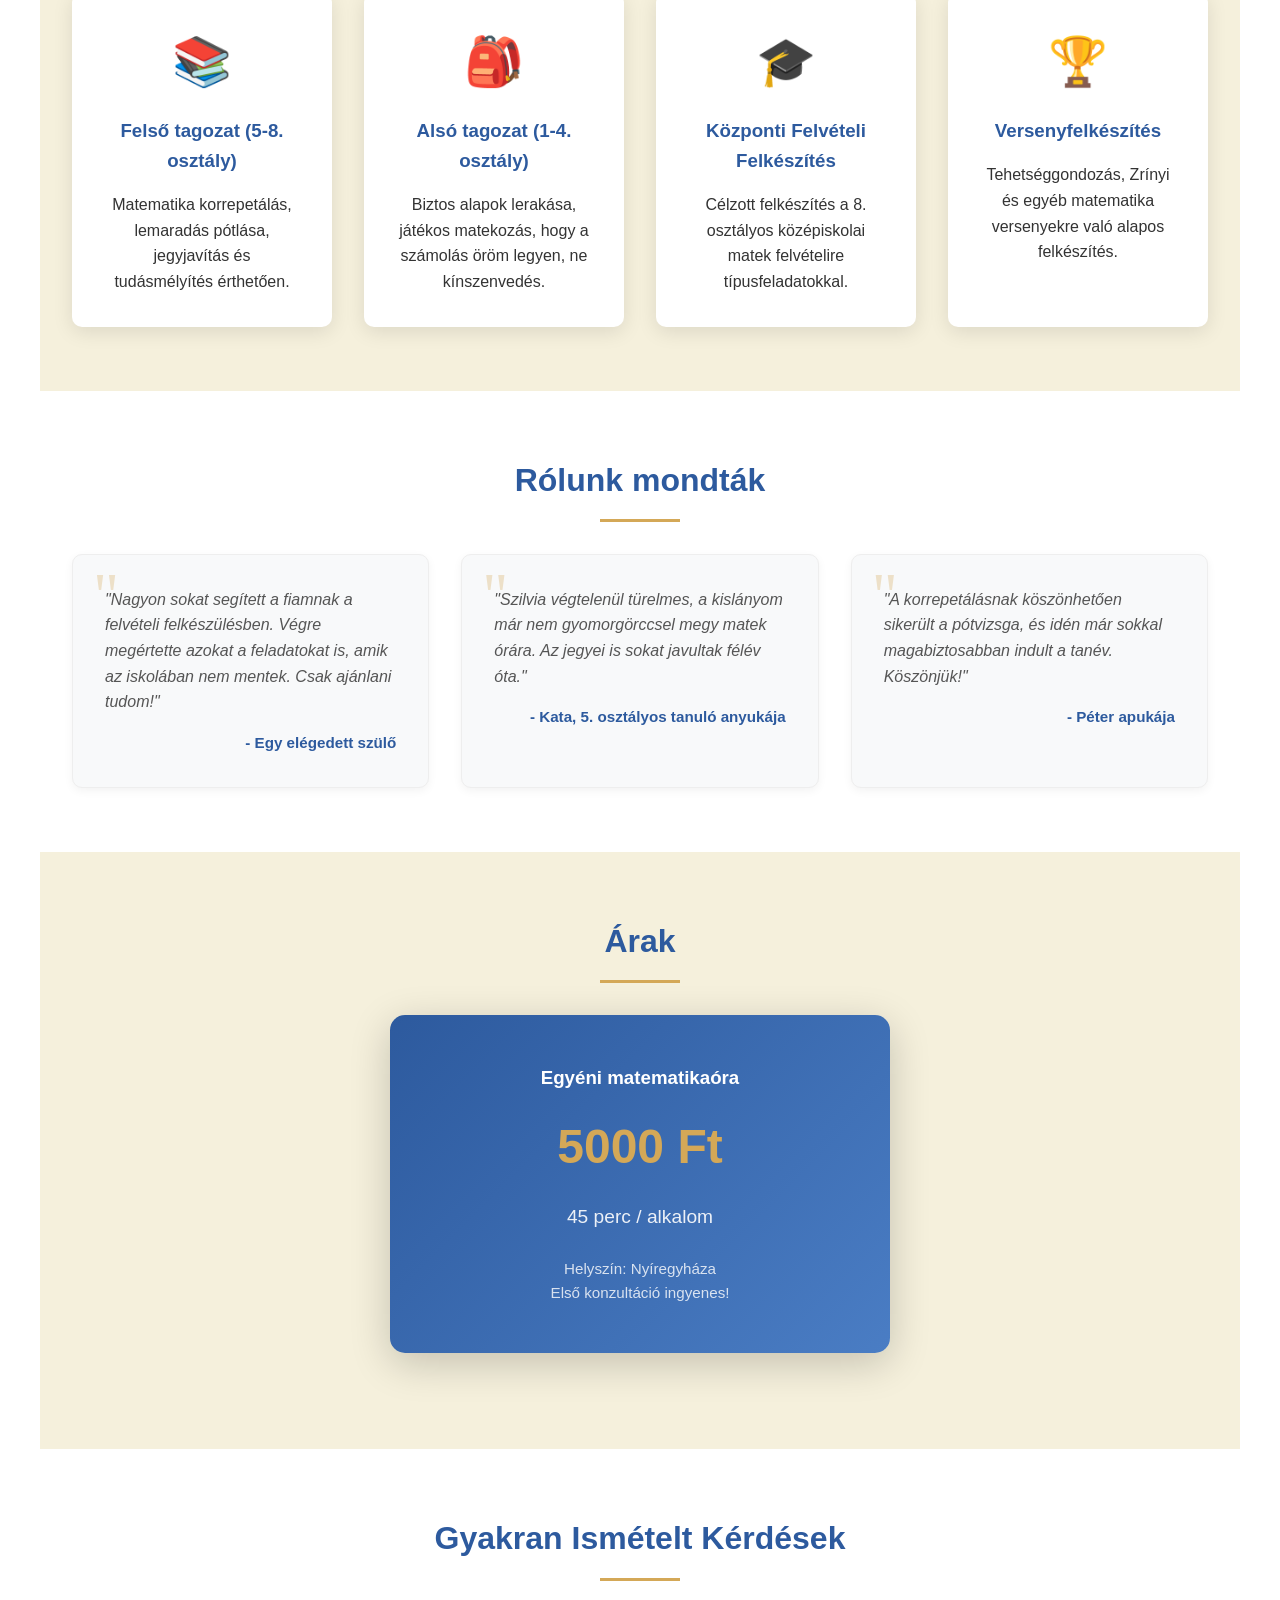
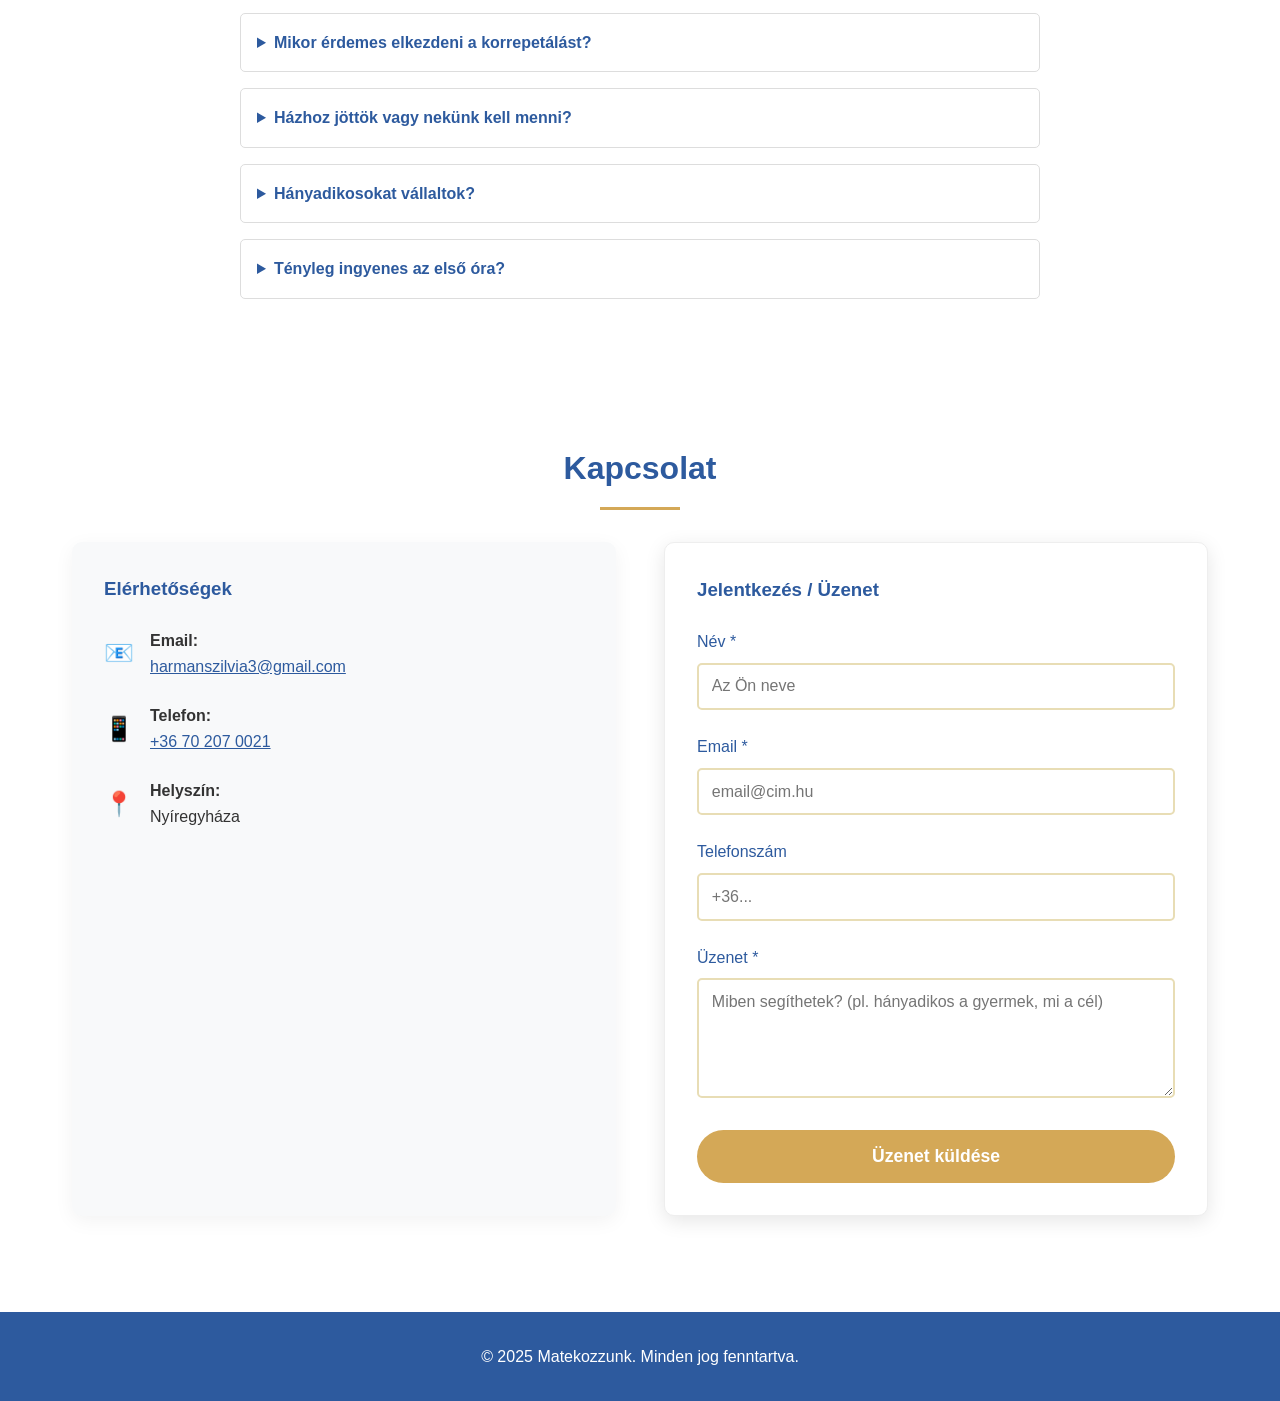
==== commit 4ea38943: "Add GYIK link to navigation menu" ====
--- a/index.html
+++ b/index.html
@@ -544,6 +544,7 @@
                 <li><a href="#szolgaltatasok">Szolgáltatások</a></li>
                 <li><a href="#velemenyek">Vélemények</a></li>
                 <li><a href="#arak">Árak</a></li>
+                <li><a href="#gyik">GYIK</a></li>
                 <li><a href="#kapcsolat">Kapcsolat</a></li>
             </ul>
             <button class="mobile-menu" id="mobileMenuBtn">☰</button>
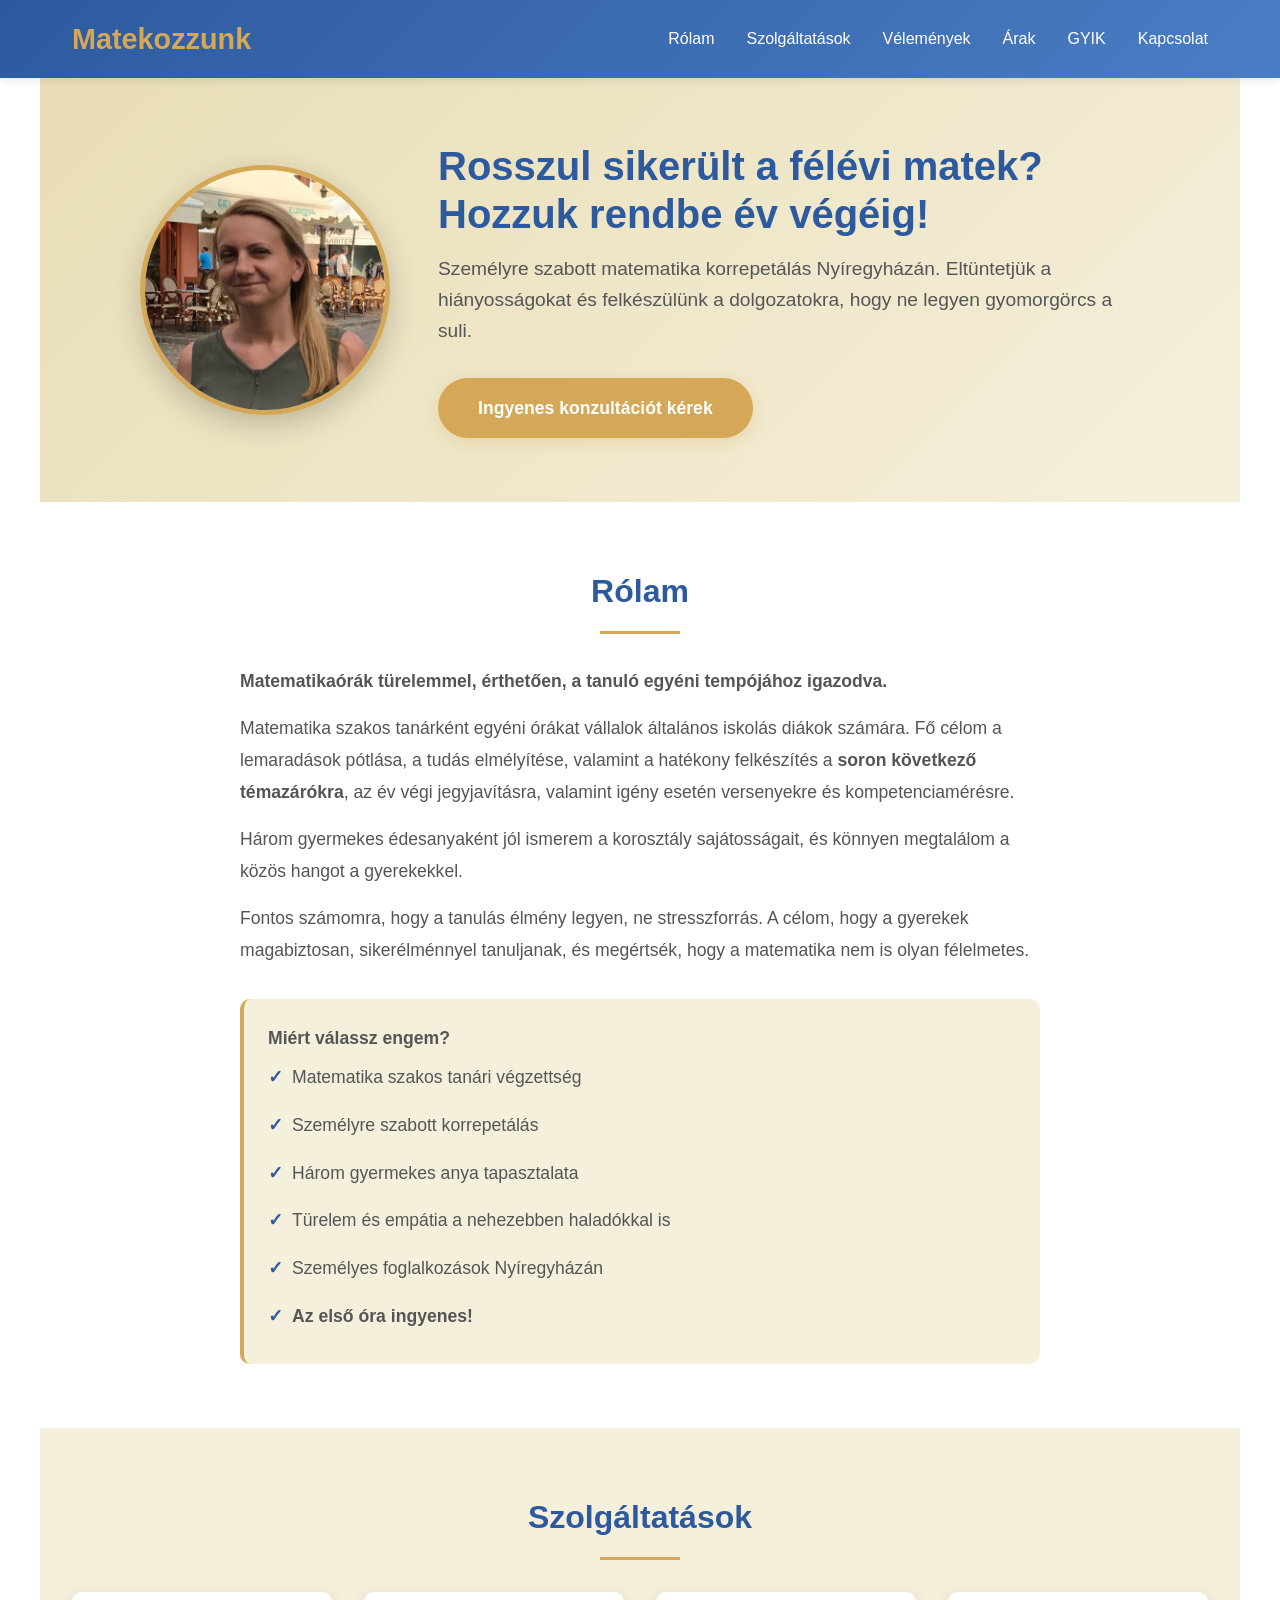
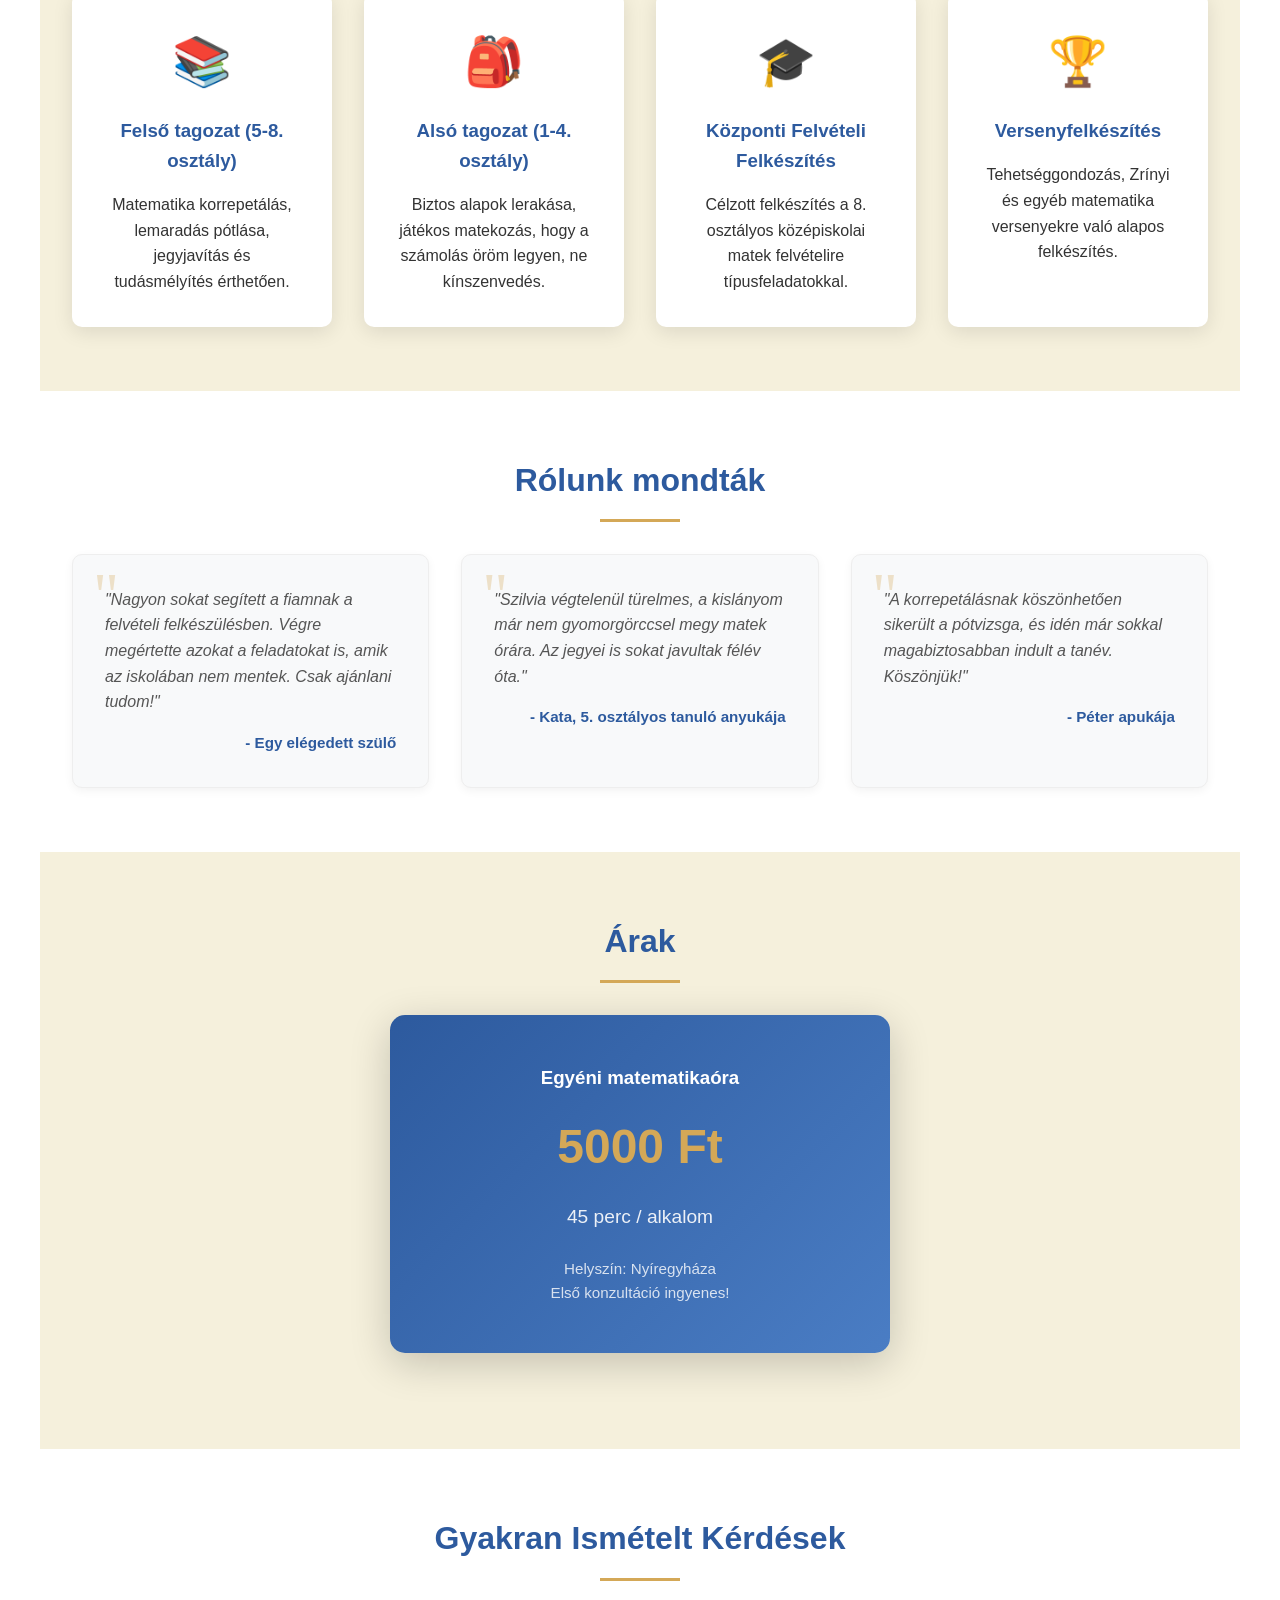
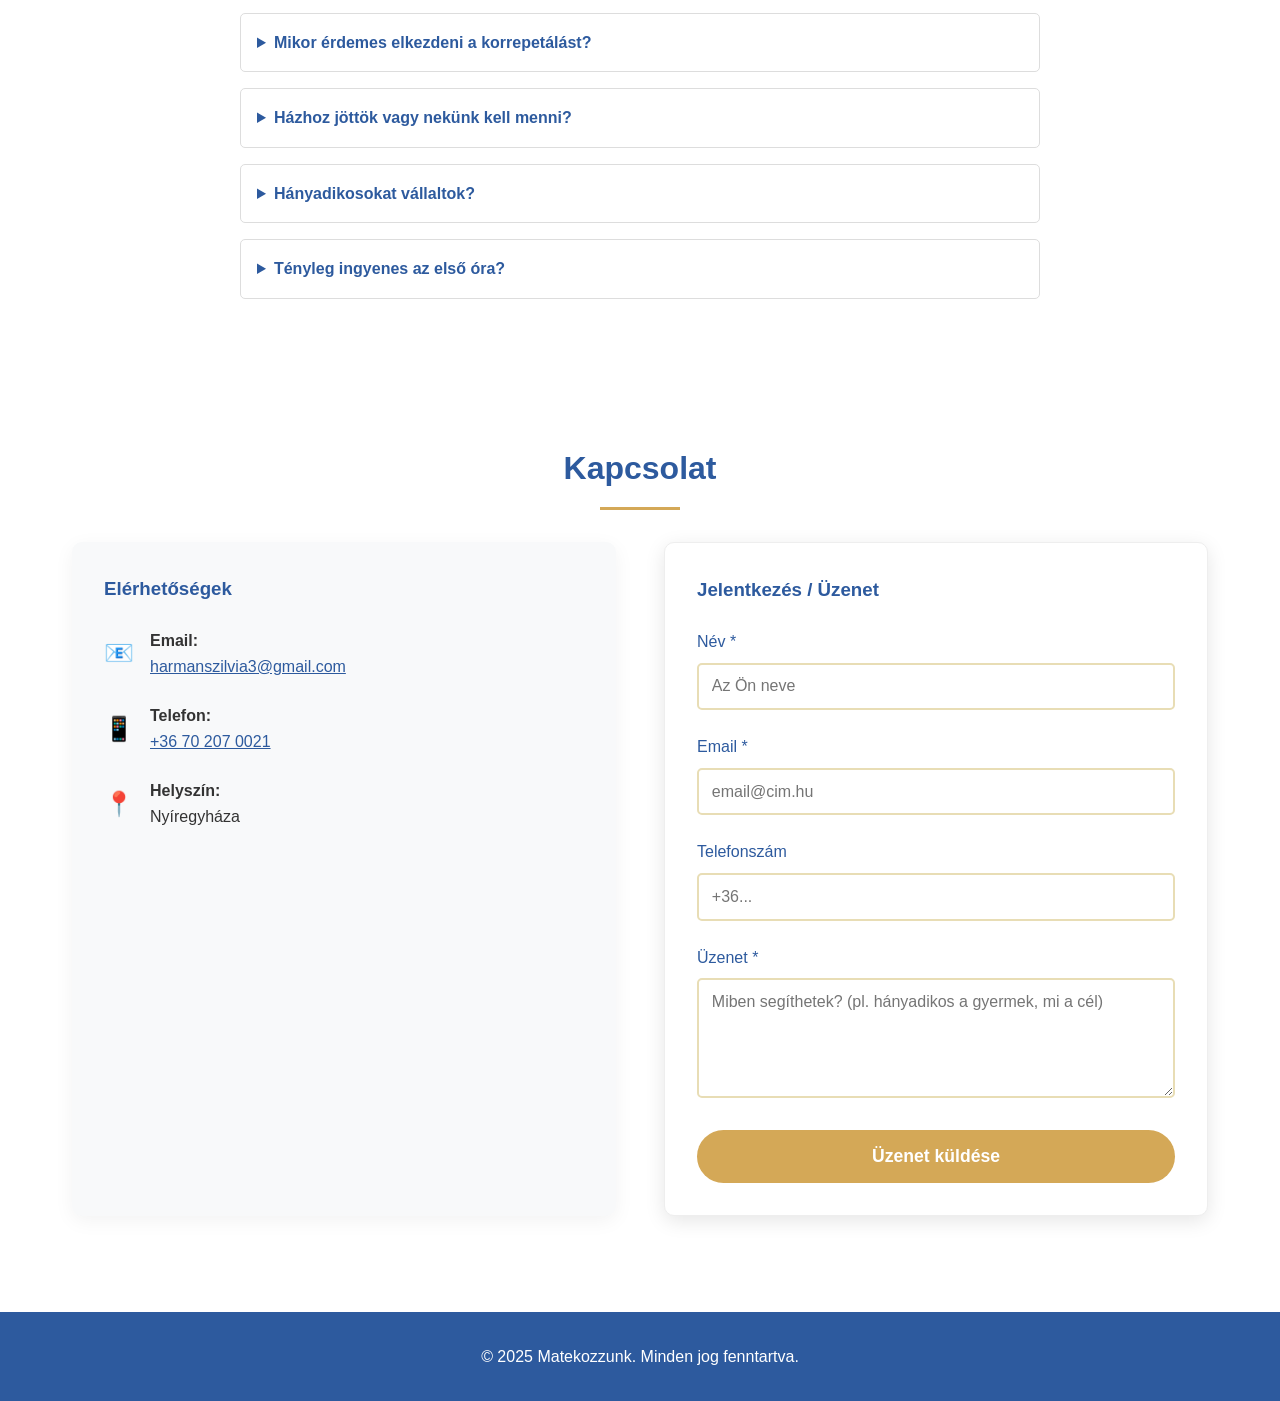
==== commit 40926b1b: "Revise descriptions for educational services Updated descriptions and details for clarity and releva" ====
--- a/index.html
+++ b/index.html
@@ -18,7 +18,7 @@
       "@context": "https://schema.org",
       "@type": "EducationalOrganization",
       "name": "Matekozzunk",
-      "description": "Matematika korrepetálás és felvételi felkészítés általános iskolásoknak Nyíregyházán",
+      "description": "Matematika korrepetálás, jegyjavítás és pótvizsga felkészítés általános iskolásoknak Nyíregyházán",
       "url": "https://matekozzunk.hu",
       "logo": "https://matekozzunk.hu/android-chrome-512x512.png",
       "image": "https://matekozzunk.hu/images/profile.jpg",
@@ -54,7 +54,7 @@
     <meta property="og:type" content="website">
     <meta property="og:url" content="https://matekozzunk.hu/">
     <meta property="og:title" content="Matek korrepetálás és magánórák Nyíregyházán">
-    <meta property="og:description" content="Központi felvételire készülsz vagy javítanál a jegyeiden? Türelmes, egyéni matekórák Nyíregyházán. Az első alkalom ingyenes!">
+    <meta property="og:description" content="Rosszul sikerült a félévi? Ne várd meg a bukást! Türelmes matek magántanár Nyíregyházán. Jegyjavítás és korrepetálás. Az első óra ingyenes!">
     <meta property="og:image" content="https://matekozzunk.hu/images/profile.jpg">
     <meta property="og:locale" content="hu_HU">
     <meta property="og:site_name" content="Matekozzunk">
@@ -567,7 +567,7 @@
         <div class="about-content">
             <p><strong>Matematikaórák türelemmel, érthetően, a tanuló egyéni tempójához igazodva.</strong></p>
             
-            <p>Matematika szakos tanárként egyéni órákat vállalok általános iskolás diákok számára. Fő célom a lemaradások pótlása, a tudás elmélyítése, valamint a hatékony felkészítés a <strong>középiskolai központi felvételire</strong>, matematikaversenyekre és az országos kompetenciamérésre.</p>
+            <p>Matematika szakos tanárként egyéni órákat vállalok általános iskolás diákok számára. Fő célom a lemaradások pótlása, a tudás elmélyítése, valamint a hatékony felkészítés a <strong>soron következő témazárókra</strong>, az év végi jegyjavításra, valamint igény esetén versenyekre és kompetenciamérésre.</p>
             
             <p>Három gyermekes édesanyaként jól ismerem a korosztály sajátosságait, és könnyen megtalálom a közös hangot a gyerekekkel.</p>
             
@@ -647,7 +647,7 @@
         <div style="max-width: 800px; margin: 0 auto;">
             <details style="margin-bottom: 1rem; border: 1px solid #ddd; padding: 1rem; border-radius: 5px; cursor: pointer;">
                 <summary style="font-weight: bold; color: #2d5a9e;">Mikor érdemes elkezdeni a korrepetálást?</summary>
-                <p style="margin-top: 0.5rem; color: #555;">Minél előbb! A matek egymásra épül. Ha a félévi bizonyítvány hármas vagy rosszabb lett, érdemes azonnal lépni, hogy év végére meglegyen a javítás.</p>
+                <p style="margin-top: 0.5rem; color: #555;">Minél előbb! A matek egymásra épül. Ha a félévi bizonyítvány hármas vagy rosszabb lett, érdemes azonnal lépni, hogy év végére meg legyen a javítás.</p>
             </details>
 
             <details style="margin-bottom: 1rem; border: 1px solid #ddd; padding: 1rem; border-radius: 5px; cursor: pointer;">
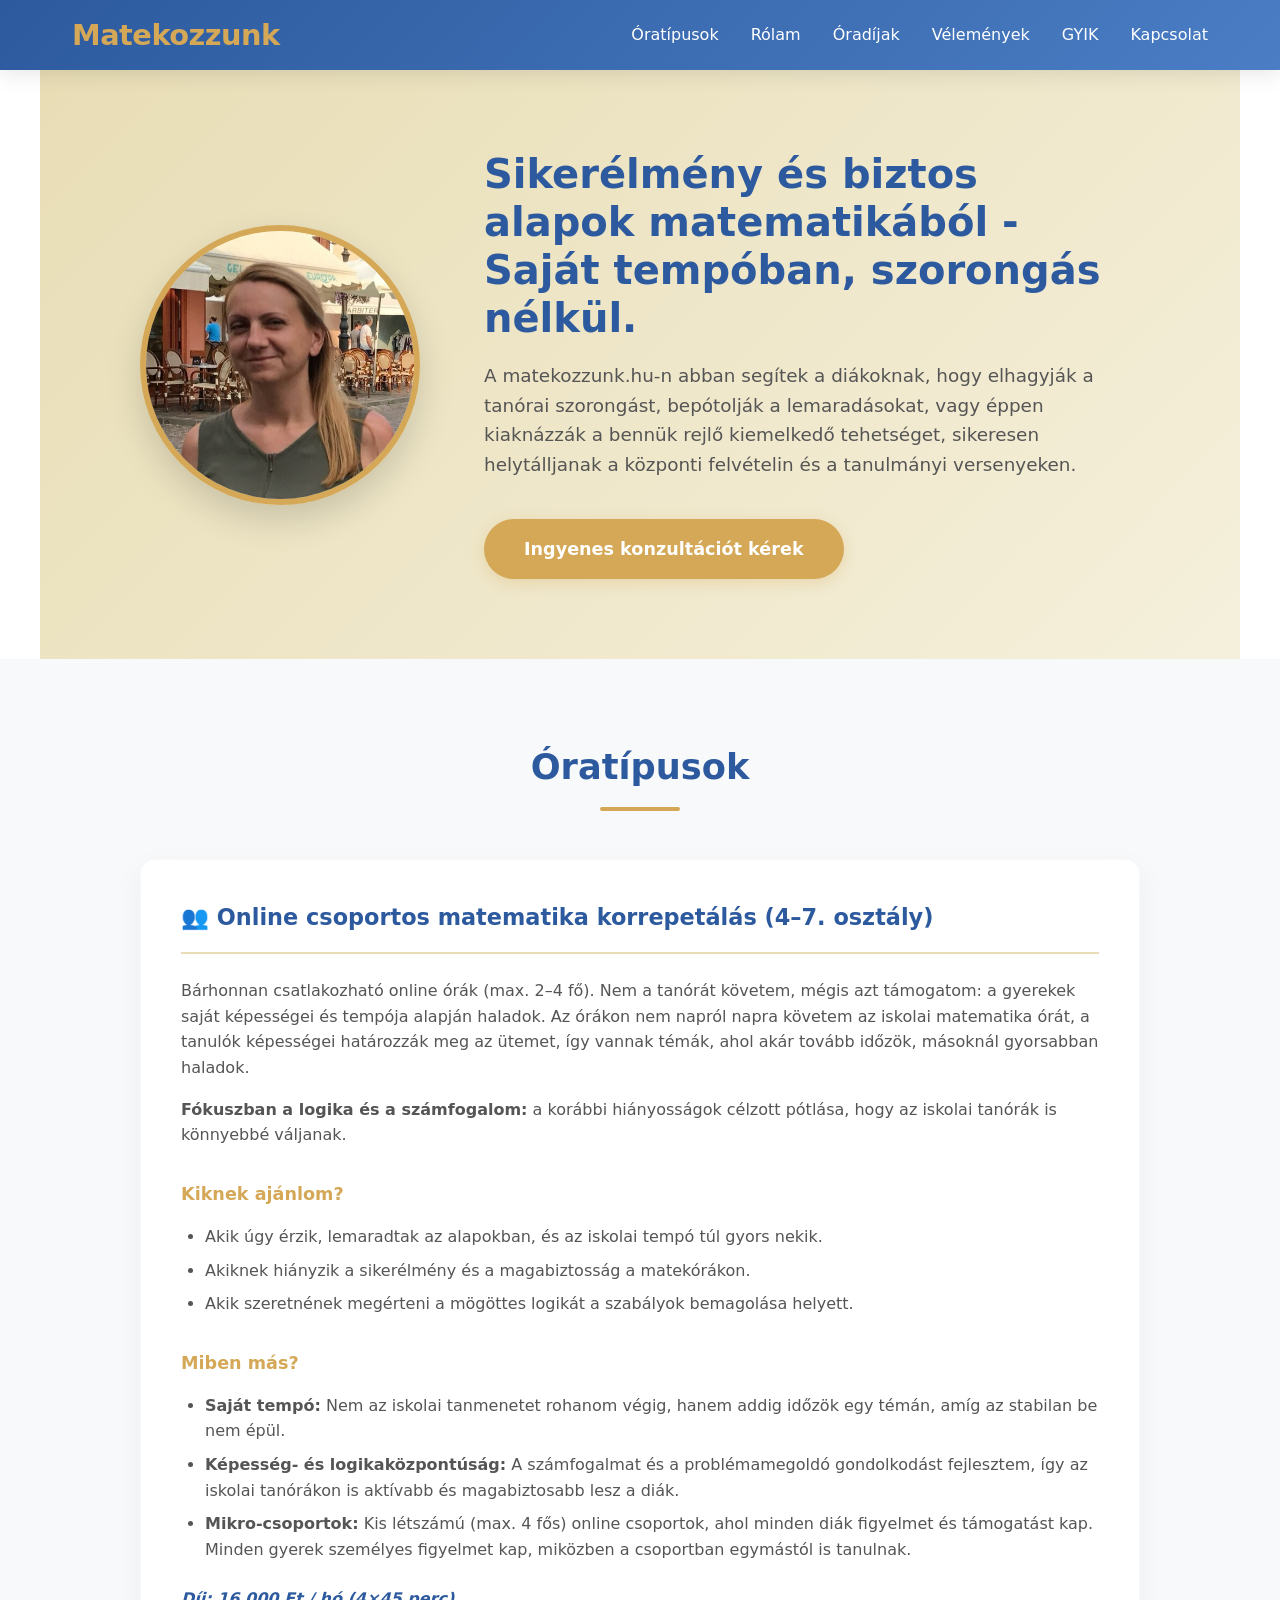
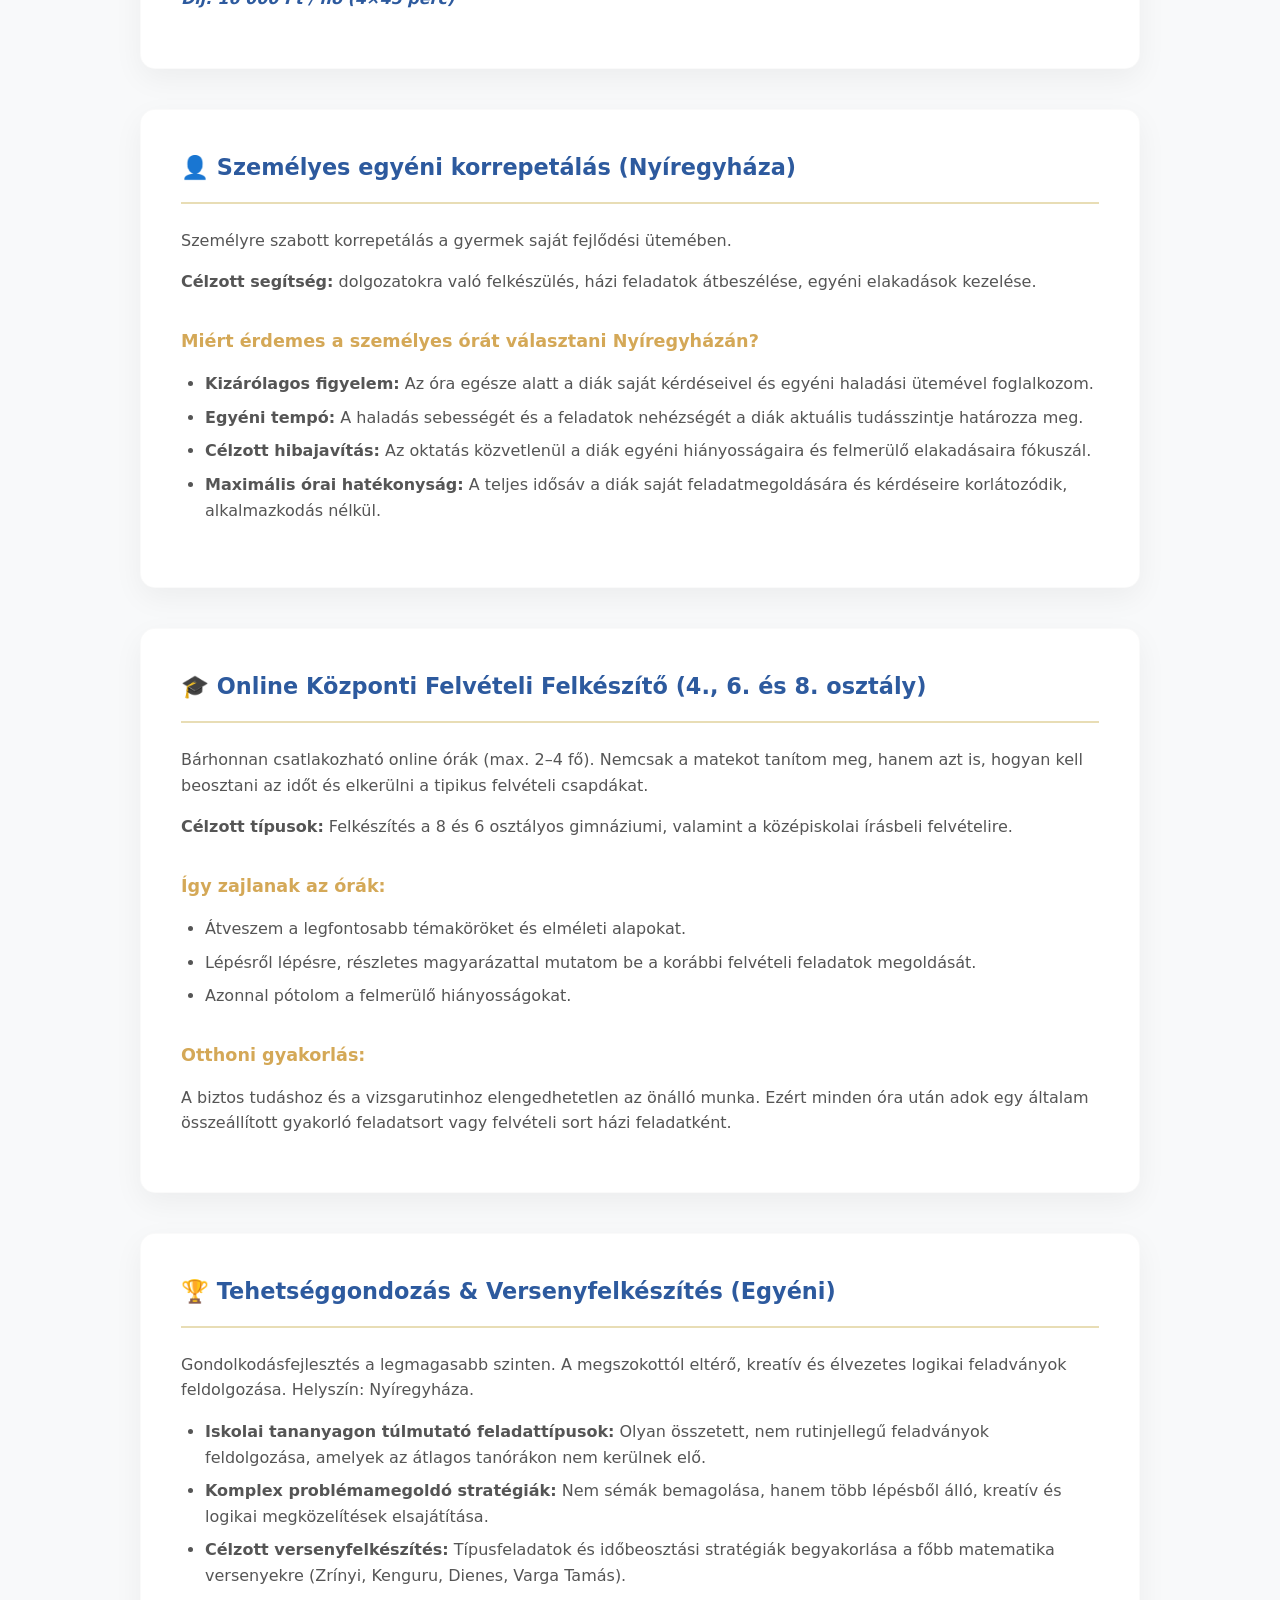
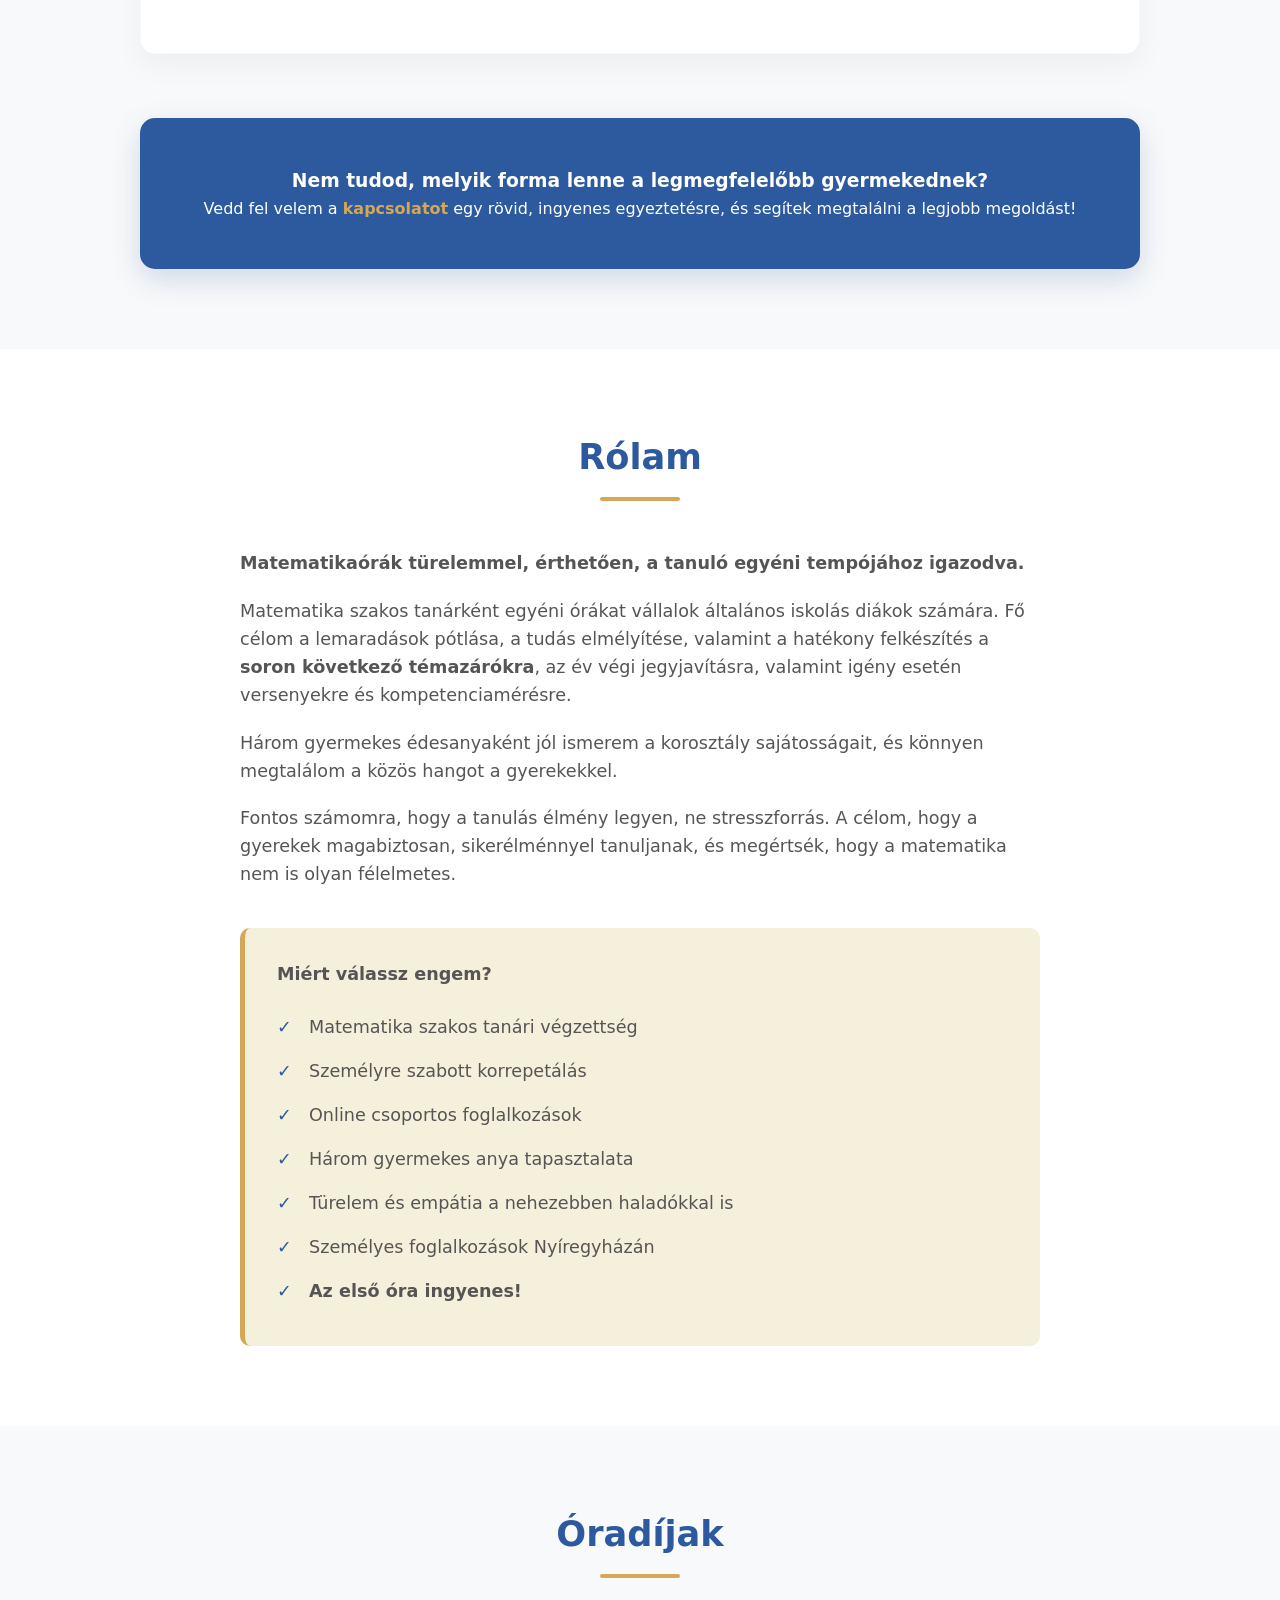
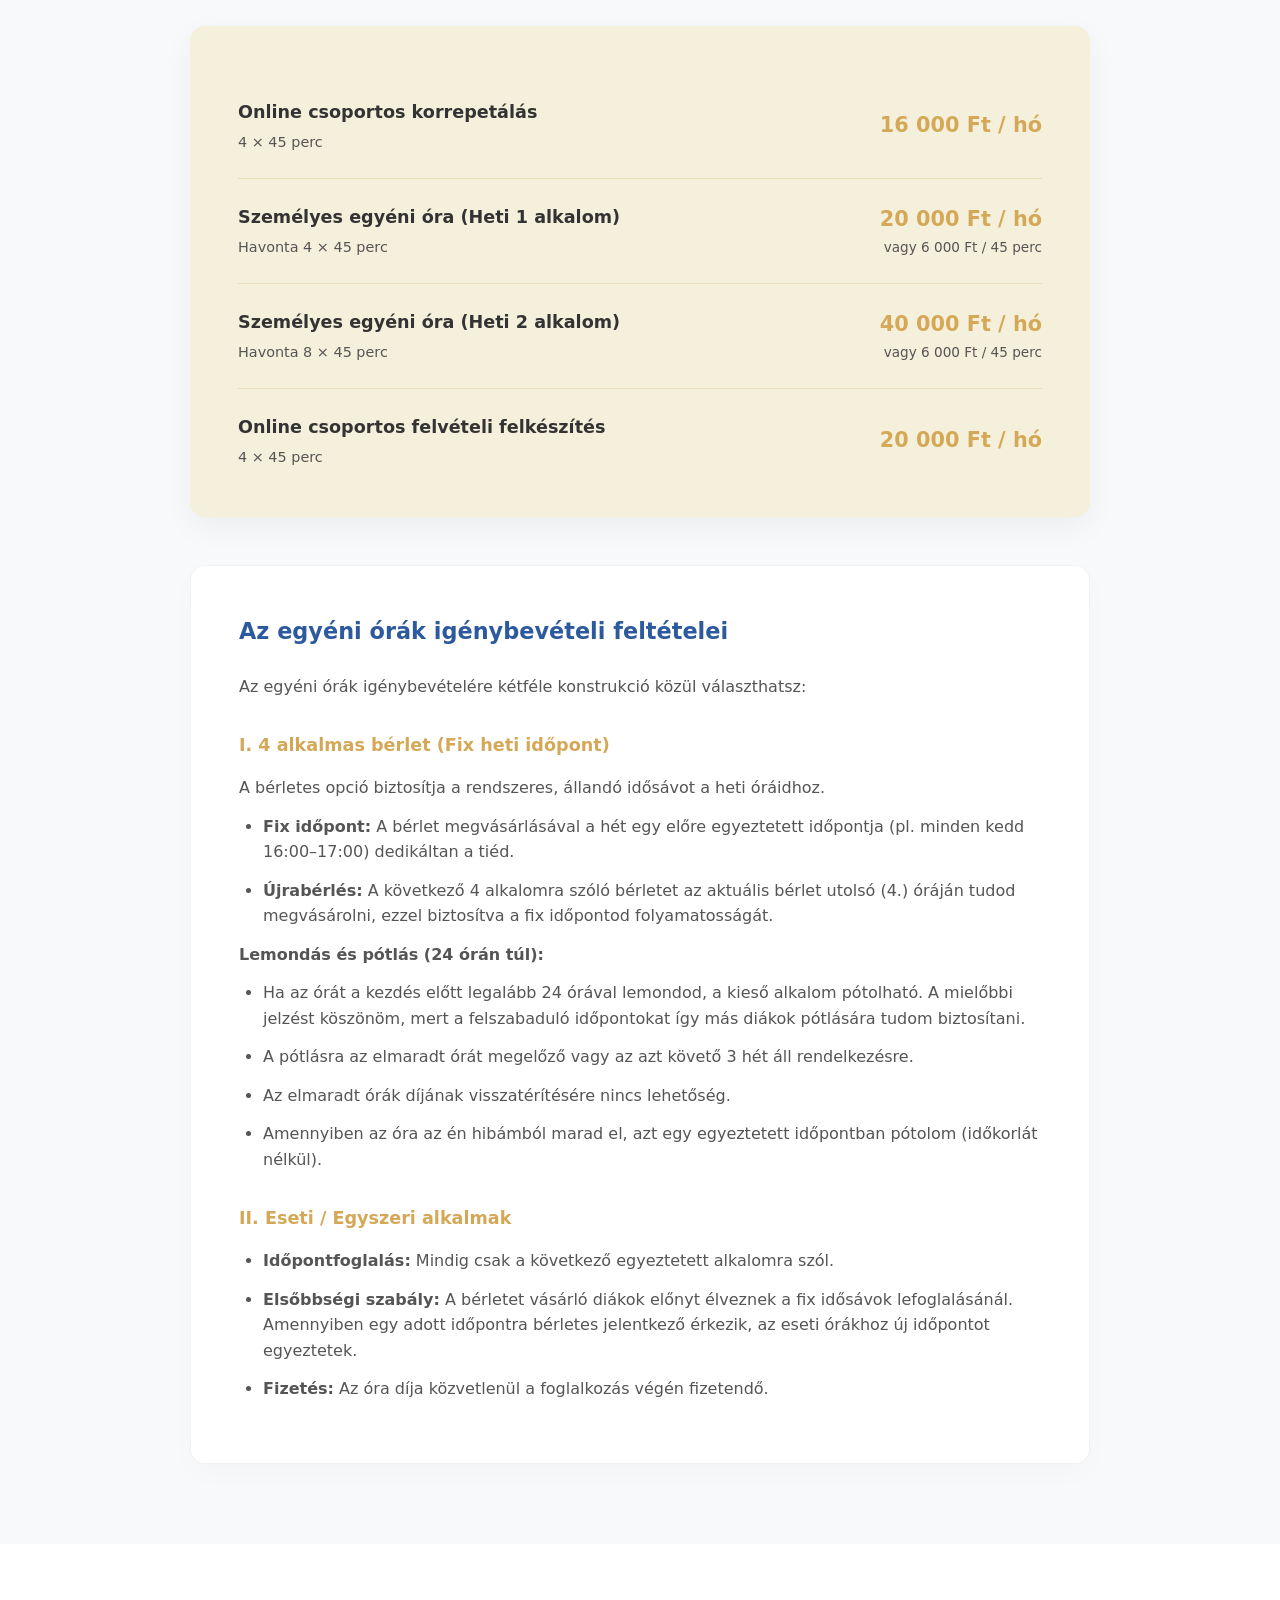
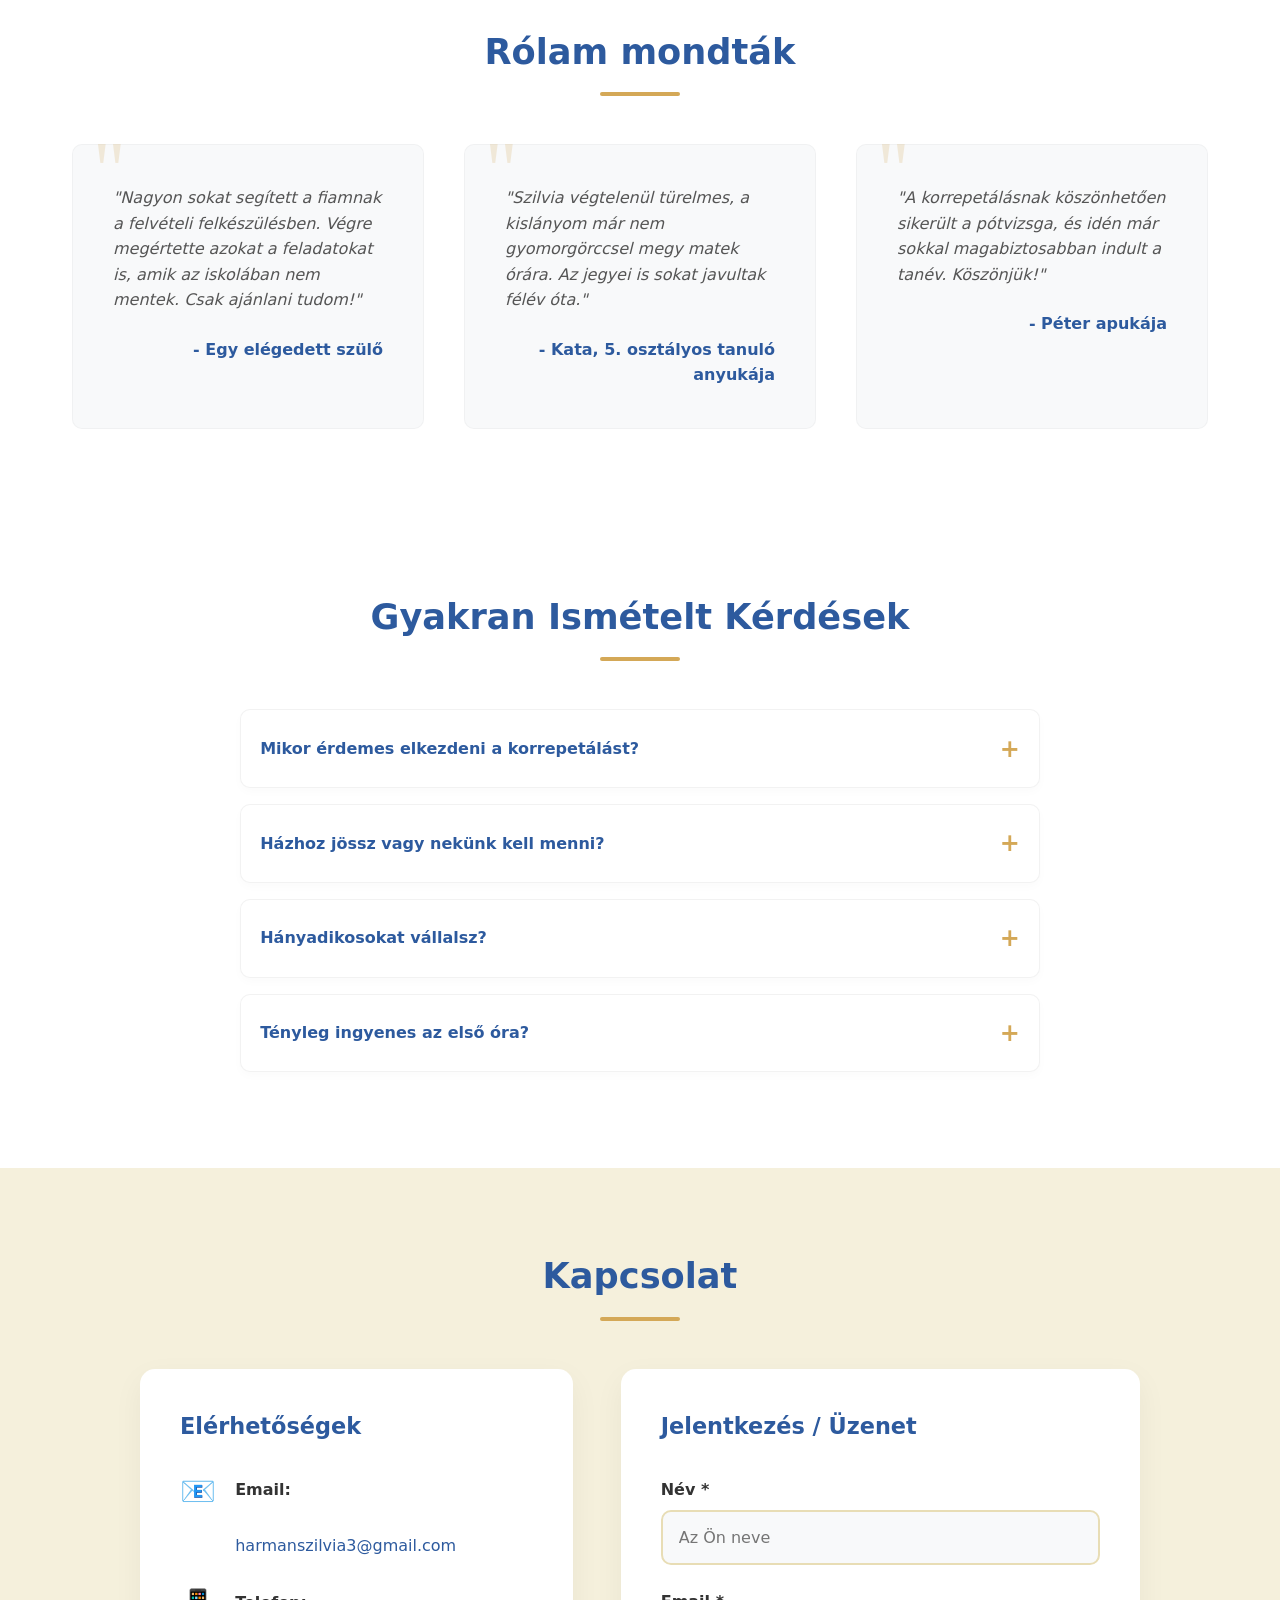
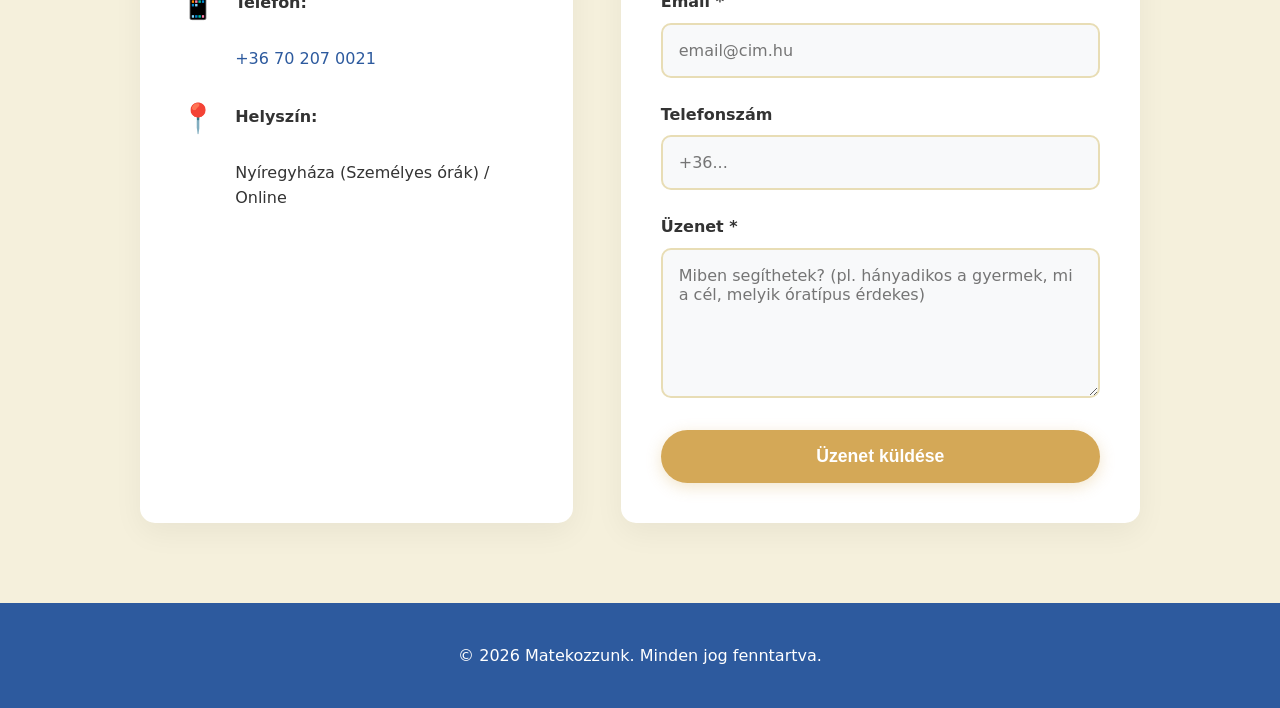
==== commit 4994c012: "Add mobile menu functionality and scroll animations - Implemented mobile menu toggle functionality w" ====
--- a/index.html
+++ b/index.html
@@ -7,12 +7,41 @@
         window.dataLayer = window.dataLayer || [];
         function gtag(){dataLayer.push(arguments);}
         gtag('js', new Date());
-
         gtag('config', 'AW-17835770513');
     </script>
+    
     <meta charset="UTF-8">
     <meta name="viewport" content="width=device-width, initial-scale=1.0">
+    <meta name="description" content="Sikerélmény és biztos alapok matematikából – Saját tempóban, szorongás nélkül. Matek magántanár Nyíregyházán és online.">
+    <meta name="keywords" content="matek korrepetálás Nyíregyháza, matematika magántanár, pótvizsga felkészítés matek, 8. osztályos felvételi matek, matek tanár Nyíregyháza, alsós matematika korrepetálás, Matektanár Nyíregyháza, Matematika tanár Nyíregyháza, Matek tanítás Nyíregyháza, Matematika tanítás Nyíregyháza, Matek magánanár Nyíregyháza, Matematika magántanár Nyíregyháza, Matek korrepetálás Nyíregyháza, Matematika korrepetálás Nyíregyháza, Matek magántanítás Nyíregyháza, Matek felvételi előkészítő Nyíregyháza, Matematika felvételi előkészítő Nyíregyháza, Matek korepetálás Nyíregyháza, Matematika korepetálás Nyíregyháza, Matek házi feladat Nyíregyháza, Matematika házi feladat Nyíregyháza, Matek házifeladat Nyíregyháza, Matematika házifeladat Nyíregyháza">
+    <meta name="author" content="Harman Szilvia">
+    <meta name="robots" content="index, follow">
+    <meta name="language" content="Hungarian">
     
+    <title>Matek Korrepetálás Nyíregyháza | Jegyjavítás & Pótvizsga Felkészítés</title>
+    
+    <!-- Open Graph Meta Tags -->
+    <meta property="og:type" content="website">
+    <meta property="og:url" content="https://matekozzunk.hu/">
+    <meta property="og:title" content="Matek korrepetálás és magánórák Nyíregyházán">
+    <meta property="og:description" content="Sikerélmény és biztos alapok matematikából – Saját tempóban, szorongás nélkül.">
+    <meta property="og:image" content="https://matekozzunk.hu/images/profile.jpg">
+    <meta property="og:locale" content="hu_HU">
+    <meta property="og:site_name" content="Matekozzunk">
+
+    <!-- Favicons -->
+    <link rel="icon" type="image/x-icon" href="/images/favicon/favicon.ico">
+    <link rel="icon" href="/images/favicon/favicon-32x32.png" type="image/png" sizes="32x32">
+    <link rel="icon" href="/images/favicon/favicon-16x16.png" type="image/png" sizes="16x16">
+    <link rel="apple-touch-icon" href="/images/favicon/apple-touch-icon.png" sizes="180x180">
+    <link rel="manifest" href="/images/favicon/site.webmanifest">
+
+    <meta name="theme-color" content="#2d5a9e">
+    <meta name="apple-mobile-web-app-capable" content="yes">
+    <meta name="apple-mobile-web-app-status-bar-style" content="black-translucent">
+    <meta name="apple-mobile-web-app-title" content="Matekozzunk">
+
+    <!-- Schema.org JSON-LD -->
     <script type="application/ld+json">
     {
       "@context": "https://schema.org",
@@ -33,544 +62,128 @@
         "@type": "City",
         "name": "Nyíregyháza"
       },
-      "priceRange": "5000 Ft",
+      "priceRange": "6000 Ft",
       "offers": {
         "@type": "Offer",
         "description": "Egyéni matematika magánóra",
-        "price": "5000",
+        "price": "6000",
         "priceCurrency": "HUF"
       }
     }
     </script>
 
-    <title>Matek Korrepetálás Nyíregyháza | Jegyjavítás & Pótvizsga Felkészítés</title>
-    <meta name="description" content="Rosszul sikerült a félévi? Ne várd meg a bukást! Türelmes matek magántanár Nyíregyházán. Jegyjavítás, pótvizsga felkészítés és korrepetálás. Az első óra ingyenes!">
-    <meta name="keywords" content="matek korrepetálás Nyíregyháza, matematika magántanár, pótvizsga felkészítés matek, 8. osztályos felvételi matek, matek tanár Nyíregyháza, alsós matematika korrepetálás, Matektanár Nyíregyháza, Matematika tanár Nyíregyháza, Matek tanítás Nyíregyháza, Matematika tanítás Nyíregyháza, Matek magánanár Nyíregyháza, Matematika magántanár Nyíregyháza, Matek korrepetálás Nyíregyháza, Matematika korrepetálás Nyíregyháza, Matek magántanítás Nyíregyháza, Matek felvételi előkészítő Nyíregyháza, Matematika felvételi előkészítő Nyíregyháza, Matek korepetálás Nyíregyháza, Matematika korepetálás Nyíregyháza, Matek házi feladat Nyíregyháza, Matematika házi feladat Nyíregyháza, Matek házifeladat Nyíregyháza, Matematika házifeladat Nyíregyháza, Matektanár Nyiregyháza, Matematika tanár Nyiregyháza, Matek tanítás Nyiregyháza, Matematika tanítás Nyiregyháza, Matek magánanár Nyiregyháza, Matematika magántanár Nyiregyháza, Matek korrepetálás Nyiregyháza, Matematika korrepetálás Nyiregyháza, Matek magántanítás Nyiregyháza, Matek felvételi előkészítő Nyiregyháza, Matematika felvételi előkészítő Nyiregyháza, Matek korepetálás Nyiregyháza, Matematika korepetálás Nyiregyháza, Matek házi feladat Nyiregyháza, Matematika házi feladat Nyiregyháza, Matek házifeladat Nyiregyháza, Matematika házifeladat Nyiregyháza">
-    <meta name="author" content="Harman Szilvia">
-    <meta name="robots" content="index, follow">
-    <meta name="language" content="Hungarian">
-    <meta name="revisit-after" content="7 days">
-
-    <meta property="og:type" content="website">
-    <meta property="og:url" content="https://matekozzunk.hu/">
-    <meta property="og:title" content="Matek korrepetálás és magánórák Nyíregyházán">
-    <meta property="og:description" content="Rosszul sikerült a félévi? Ne várd meg a bukást! Türelmes matek magántanár Nyíregyházán. Jegyjavítás és korrepetálás. Az első óra ingyenes!">
-    <meta property="og:image" content="https://matekozzunk.hu/images/profile.jpg">
-    <meta property="og:locale" content="hu_HU">
-    <meta property="og:site_name" content="Matekozzunk">
-
-    <link rel="icon" type="image/x-icon" href="/images/favicon/favicon.ico">
-    <link rel="icon" href="/images/favicon/favicon-32x32.png" type="image/png" sizes="32x32">
-    <link rel="icon" href="/images/favicon/favicon-16x16.png" type="image/png" sizes="16x16">
-    <link rel="apple-touch-icon" href="/images/favicon/apple-touch-icon.png" sizes="180x180">
-    <link rel="manifest" href="/images/favicon/site.webmanifest">
-
-    <meta name="theme-color" content="#2d5a9e">
-    <meta name="apple-mobile-web-app-capable" content="yes">
-    <meta name="apple-mobile-web-app-status-bar-style" content="black-translucent">
-    <meta name="apple-mobile-web-app-title" content="Matekozzunk">
-
-    <style>
-        * {
-            margin: 0;
-            padding: 0;
-            box-sizing: border-box;
-        }
-
-        body {
-            font-family: 'Segoe UI', Tahoma, Geneva, Verdana, sans-serif;
-            line-height: 1.6;
-            color: #333;
-        }
-
-        /* Header */
-        header {
-            background: linear-gradient(135deg, #2d5a9e 0%, #4a7dc4 100%);
-            color: white;
-            padding: 1rem 0;
-            position: sticky;
-            top: 0;
-            z-index: 1000;
-            box-shadow: 0 2px 10px rgba(0,0,0,0.1);
-        }
-
-        nav {
-            max-width: 1200px;
-            margin: 0 auto;
-            display: flex;
-            justify-content: space-between;
-            align-items: center;
-            padding: 0 2rem;
-        }
-
-        .logo {
-            font-size: 1.8rem;
-            font-weight: bold;
-            color: #d4a857;
-            text-decoration: none;
-        }
-
-        .nav-links {
-            display: flex;
-            list-style: none;
-            gap: 2rem;
-        }
-
-        .nav-links a {
-            color: white;
-            text-decoration: none;
-            font-weight: 500;
-            transition: color 0.3s;
-        }
-
-        .nav-links a:hover {
-            color: #d4a857;
-        }
-
-        .mobile-menu {
-            display: none;
-            background: none;
-            border: none;
-            color: white;
-            font-size: 1.5rem;
-            cursor: pointer;
-        }
-
-        /* Hero Section */
-        .hero {
-            background: linear-gradient(135deg, #e8ddb5 0%, #f5f0dc 100%);
-            padding: 4rem 2rem;
-            text-align: center;
-        }
-
-        .hero-content {
-            max-width: 1000px;
-            margin: 0 auto;
-            display: flex;
-            align-items: center;
-            gap: 3rem;
-            flex-wrap: wrap;
-            justify-content: center;
-        }
-
-        .hero-image {
-            width: 250px;
-            height: 250px;
-            border-radius: 50%;
-            object-fit: cover;
-            border: 5px solid #d4a857;
-            box-shadow: 0 10px 30px rgba(0,0,0,0.2);
-        }
-
-        .hero-text {
-            flex: 1;
-            min-width: 300px;
-            text-align: left;
-        }
-
-        .hero h1 {
-            color: #2d5a9e;
-            font-size: 2.5rem;
-            margin-bottom: 1rem;
-            line-height: 1.2;
-        }
-
-        .hero p {
-            font-size: 1.2rem;
-            color: #555;
-            margin-bottom: 2rem;
-        }
-
-        .cta-button {
-            display: inline-block;
-            background: #d4a857;
-            color: white;
-            padding: 1rem 2.5rem;
-            border-radius: 50px;
-            text-decoration: none;
-            font-weight: bold;
-            font-size: 1.1rem;
-            transition: all 0.3s;
-            box-shadow: 0 4px 15px rgba(212, 168, 87, 0.3);
-        }
-
-        .cta-button:hover {
-            background: #c49643;
-            transform: translateY(-2px);
-            box-shadow: 0 6px 20px rgba(212, 168, 87, 0.4);
-        }
-
-        /* Section Styles */
-        section {
-            padding: 4rem 2rem;
-            max-width: 1200px;
-            margin: 0 auto;
-        }
-
-        h2 {
-            color: #2d5a9e;
-            font-size: 2rem;
-            margin-bottom: 2rem;
-            text-align: center;
-            position: relative;
-            padding-bottom: 1rem;
-        }
-
-        h2::after {
-            content: '';
-            position: absolute;
-            bottom: 0;
-            left: 50%;
-            transform: translateX(-50%);
-            width: 80px;
-            height: 3px;
-            background: #d4a857;
-        }
-
-        /* About Section */
-        #rolam {
-            background: white;
-        }
-
-        .about-content {
-            max-width: 800px;
-            margin: 0 auto;
-            font-size: 1.1rem;
-            line-height: 1.8;
-            color: #555;
-        }
-
-        .about-content p {
-            margin-bottom: 1rem;
-        }
-
-        .highlights {
-            background: #f5f0dc;
-            padding: 1.5rem;
-            border-radius: 10px;
-            margin-top: 2rem;
-            border-left: 4px solid #d4a857;
-        }
-
-        .highlights ul {
-            list-style: none;
-            padding-left: 0;
-        }
-
-        .highlights li {
-            padding: 0.5rem 0;
-            padding-left: 1.5rem;
-            position: relative;
-        }
-
-        .highlights li::before {
-            content: '✓';
-            position: absolute;
-            left: 0;
-            color: #2d5a9e;
-            font-weight: bold;
-        }
-
-        /* Services Section */
-        #szolgaltatasok {
-            background: #f5f0dc;
-        }
-
-        .services-grid {
-            display: grid;
-            grid-template-columns: repeat(auto-fit, minmax(250px, 1fr));
-            gap: 2rem;
-            margin-top: 2rem;
-        }
-
-        .service-card {
-            background: white;
-            padding: 2rem;
-            border-radius: 10px;
-            text-align: center;
-            box-shadow: 0 5px 20px rgba(0,0,0,0.1);
-            transition: transform 0.3s;
-        }
-
-        .service-card:hover {
-            transform: translateY(-5px);
-        }
-
-        .service-icon {
-            font-size: 3rem;
-            margin-bottom: 1rem;
-        }
-
-        .service-card h3 {
-            color: #2d5a9e;
-            margin-bottom: 1rem;
-        }
-
-        /* Testimonials Section (ÚJ!) */
-        #velemenyek {
-            background: white;
-        }
-
-        .testimonial-grid {
-            display: grid;
-            grid-template-columns: repeat(auto-fit, minmax(280px, 1fr));
-            gap: 2rem;
-            margin-top: 2rem;
-        }
-
-        .testimonial-card {
-            background: #f8f9fa;
-            padding: 2rem;
-            border-radius: 10px;
-            border: 1px solid #eee;
-            position: relative;
-            box-shadow: 0 3px 10px rgba(0,0,0,0.05);
-        }
-
-        .testimonial-card::before {
-            content: '"';
-            font-size: 4rem;
-            color: #d4a857;
-            position: absolute;
-            top: -10px;
-            left: 20px;
-            opacity: 0.3;
-            font-family: serif;
-        }
-
-        .testimonial-text {
-            font-style: italic;
-            margin-bottom: 1rem;
-            color: #555;
-            position: relative;
-            z-index: 1;
-        }
-
-        .testimonial-author {
-            font-weight: bold;
-            color: #2d5a9e;
-            text-align: right;
-            font-size: 0.95rem;
-        }
-
-        /* Pricing Section */
-        #arak {
-            background: #f5f0dc;
-        }
-
-        .pricing-box {
-            max-width: 500px;
-            margin: 2rem auto;
-            background: linear-gradient(135deg, #2d5a9e 0%, #4a7dc4 100%);
-            color: white;
-            padding: 3rem;
-            border-radius: 15px;
-            text-align: center;
-            box-shadow: 0 10px 40px rgba(0,0,0,0.2);
-        }
-
-        .price {
-            font-size: 3rem;
-            font-weight: bold;
-            color: #d4a857;
-            margin: 1rem 0;
-        }
-
-        .price-subtitle {
-            font-size: 1.2rem;
-            opacity: 0.9;
-        }
-
-        .price-note {
-            margin-top: 1.5rem;
-            font-size: 0.95rem;
-            opacity: 0.8;
-        }
-
-        /* Contact Section */
-        #kapcsolat {
-            background: white;
-        }
-
-        .contact-container {
-            display: grid;
-            grid-template-columns: 1fr 1fr;
-            gap: 3rem;
-            margin-top: 2rem;
-        }
-
-        .contact-info {
-            background: #f8f9fa;
-            padding: 2rem;
-            border-radius: 10px;
-            box-shadow: 0 5px 20px rgba(0,0,0,0.05);
-        }
-
-        .contact-item {
-            margin-bottom: 1.5rem;
-            display: flex;
-            align-items: center;
-            gap: 1rem;
-        }
-
-        .contact-item-icon {
-            font-size: 1.5rem;
-            color: #2d5a9e;
-        }
-
-        .contact-form {
-            background: white;
-            padding: 2rem;
-            border-radius: 10px;
-            box-shadow: 0 5px 20px rgba(0,0,0,0.1);
-            border: 1px solid #eee;
-        }
-
-        .form-group {
-            margin-bottom: 1.5rem;
-        }
-
-        .form-group label {
-            display: block;
-            margin-bottom: 0.5rem;
-            color: #2d5a9e;
-            font-weight: 500;
-        }
-
-        .form-group input,
-        .form-group textarea {
-            width: 100%;
-            padding: 0.8rem;
-            border: 2px solid #e8ddb5;
-            border-radius: 5px;
-            font-family: inherit;
-            font-size: 1rem;
-            transition: border-color 0.3s;
-        }
-
-        .form-group input:focus,
-        .form-group textarea:focus {
-            outline: none;
-            border-color: #2d5a9e;
-        }
-
-        .form-group textarea {
-            resize: vertical;
-            min-height: 120px;
-        }
-
-        .submit-button {
-            background: #d4a857;
-            color: white;
-            padding: 1rem 2rem;
-            border: none;
-            border-radius: 50px;
-            font-size: 1.1rem;
-            font-weight: bold;
-            cursor: pointer;
-            transition: all 0.3s;
-            width: 100%;
-        }
-
-        .submit-button:hover {
-            background: #c49643;
-            transform: translateY(-2px);
-        }
-
-        /* Footer */
-        footer {
-            background: #2d5a9e;
-            color: white;
-            text-align: center;
-            padding: 2rem;
-            margin-top: 2rem;
-        }
-
-        /* Responsive */
-        @media (max-width: 768px) {
-            .nav-links {
-                display: none;
-                position: absolute;
-                top: 100%;
-                left: 0;
-                right: 0;
-                background: #2d5a9e;
-                flex-direction: column;
-                padding: 1rem;
-                gap: 0;
-            }
-
-            .nav-links.active {
-                display: flex;
-            }
-
-            .nav-links a {
-                padding: 1rem;
-                border-bottom: 1px solid rgba(255,255,255,0.1);
-            }
-
-            .mobile-menu {
-                display: block;
-            }
-
-            .hero-content {
-                flex-direction: column;
-            }
-
-            .hero-text {
-                text-align: center;
-            }
-
-            .hero h1 {
-                font-size: 2rem;
-            }
-
-            .contact-container {
-                grid-template-columns: 1fr;
-            }
-
-            .services-grid {
-                grid-template-columns: 1fr;
-            }
-        }
-    </style>
+    <!-- Stílusok és Scriptek -->
+    <link rel="stylesheet" href="css/style.css">
+    <script src="js/main.js" defer></script>
 </head>
 <body>
     <header>
         <nav>
             <a href="#" class="logo">Matekozzunk</a>
             <ul class="nav-links" id="navLinks">
+                <li><a href="#oratipusok">Óratípusok</a></li>
                 <li><a href="#rolam">Rólam</a></li>
-                <li><a href="#szolgaltatasok">Szolgáltatások</a></li>
+                <li><a href="#arak">Óradíjak</a></li>
                 <li><a href="#velemenyek">Vélemények</a></li>
-                <li><a href="#arak">Árak</a></li>
                 <li><a href="#gyik">GYIK</a></li>
                 <li><a href="#kapcsolat">Kapcsolat</a></li>
             </ul>
-            <button class="mobile-menu" id="mobileMenuBtn">☰</button>
+            <button class="mobile-menu" id="mobileMenuBtn" aria-label="Menü megnyitása">
+                <svg width="24" height="24" viewBox="0 0 24 24" fill="none" stroke="currentColor" stroke-width="2" stroke-linecap="round" stroke-linejoin="round"><line x1="3" y1="12" x2="21" y2="12"></line><line x1="3" y1="6" x2="21" y2="6"></line><line x1="3" y1="18" x2="21" y2="18"></line></svg>
+            </button>
         </nav>
     </header>
 
-    <section class="hero">
+    <section class="hero fade-in">
         <div class="hero-content">
             <img src="images/profile.jpg" alt="Matek tanár profilkép" class="hero-image">
             <div class="hero-text">
-                <h1>Rosszul sikerült a félévi matek? Hozzuk rendbe év végéig!</h1>
-                <p>Személyre szabott matematika korrepetálás Nyíregyházán. Eltüntetjük a hiányosságokat és felkészülünk a dolgozatokra, hogy ne legyen gyomorgörcs a suli.</p>
+                <h1>Sikerélmény és biztos alapok matematikából - Saját tempóban, szorongás nélkül.</h1>
+                <p>A matekozzunk.hu-n abban segítek a diákoknak, hogy elhagyják a tanórai szorongást, bepótolják a lemaradásokat, vagy éppen kiaknázzák a bennük rejlő kiemelkedő tehetséget, sikeresen helytálljanak a központi felvételin és a tanulmányi versenyeken.</p>
                 <a href="#kapcsolat" class="cta-button">Ingyenes konzultációt kérek</a>
             </div>
         </div>
     </section>
 
-    <section id="rolam">
+    <section id="oratipusok" class="fade-in">
+        <h2>Óratípusok</h2>
+        <div class="services-container">
+            
+            <article class="course-card">
+                <h3>👥 Online csoportos matematika korrepetálás (4–7. osztály)</h3>
+                <p>Bárhonnan csatlakozható online órák (max. 2–4 fő). Nem a tanórát követem, mégis azt támogatom: a gyerekek saját képességei és tempója alapján haladok. Az órákon nem napról napra követem az iskolai matematika órát, a tanulók képességei határozzák meg az ütemet, így vannak témák, ahol akár tovább időzök, másoknál gyorsabban haladok.</p>
+                <p><strong>Fókuszban a logika és a számfogalom:</strong> a korábbi hiányosságok célzott pótlása, hogy az iskolai tanórák is könnyebbé váljanak.</p>
+                
+                <h4>Kiknek ajánlom?</h4>
+                <ul>
+                    <li>Akik úgy érzik, lemaradtak az alapokban, és az iskolai tempó túl gyors nekik.</li>
+                    <li>Akiknek hiányzik a sikerélmény és a magabiztosság a matekórákon.</li>
+                    <li>Akik szeretnének megérteni a mögöttes logikát a szabályok bemagolása helyett.</li>
+                </ul>
+
+                <h4>Miben más?</h4>
+                <ul>
+                    <li><strong>Saját tempó:</strong> Nem az iskolai tanmenetet rohanom végig, hanem addig időzök egy témán, amíg az stabilan be nem épül.</li>
+                    <li><strong>Képesség- és logikaközpontúság:</strong> A számfogalmat és a problémamegoldó gondolkodást fejlesztem, így az iskolai tanórákon is aktívabb és magabiztosabb lesz a diák.</li>
+                    <li><strong>Mikro-csoportok:</strong> Kis létszámú (max. 4 fős) online csoportok, ahol minden diák figyelmet és támogatást kap. Minden gyerek személyes figyelmet kap, miközben a csoportban egymástól is tanulnak.</li>
+                </ul>
+                <p class="course-price"><em>Díj: 16 000 Ft / hó (4×45 perc)</em></p>
+            </article>
+
+            <article class="course-card">
+                <h3>👤 Személyes egyéni korrepetálás (Nyíregyháza)</h3>
+                <p>Személyre szabott korrepetálás a gyermek saját fejlődési ütemében.</p>
+                <p><strong>Célzott segítség:</strong> dolgozatokra való felkészülés, házi feladatok átbeszélése, egyéni elakadások kezelése.</p>
+                
+                <h4>Miért érdemes a személyes órát választani Nyíregyházán?</h4>
+                <ul>
+                    <li><strong>Kizárólagos figyelem:</strong> Az óra egésze alatt a diák saját kérdéseivel és egyéni haladási ütemével foglalkozom.</li>
+                    <li><strong>Egyéni tempó:</strong> A haladás sebességét és a feladatok nehézségét a diák aktuális tudásszintje határozza meg.</li>
+                    <li><strong>Célzott hibajavítás:</strong> Az oktatás közvetlenül a diák egyéni hiányosságaira és felmerülő elakadásaira fókuszál.</li>
+                    <li><strong>Maximális órai hatékonyság:</strong> A teljes idősáv a diák saját feladatmegoldására és kérdéseire korlátozódik, alkalmazkodás nélkül.</li>
+                </ul>
+            </article>
+
+            <article class="course-card">
+                <h3>🎓 Online Központi Felvételi Felkészítő (4., 6. és 8. osztály)</h3>
+                <p>Bárhonnan csatlakozható online órák (max. 2–4 fő). Nemcsak a matekot tanítom meg, hanem azt is, hogyan kell beosztani az időt és elkerülni a tipikus felvételi csapdákat.</p>
+                <p><strong>Célzott típusok:</strong> Felkészítés a 8 és 6 osztályos gimnáziumi, valamint a középiskolai írásbeli felvételire.</p>
+                
+                <h4>Így zajlanak az órák:</h4>
+                <ul>
+                    <li>Átveszem a legfontosabb témaköröket és elméleti alapokat.</li>
+                    <li>Lépésről lépésre, részletes magyarázattal mutatom be a korábbi felvételi feladatok megoldását.</li>
+                    <li>Azonnal pótolom a felmerülő hiányosságokat.</li>
+                </ul>
+
+                <h4>Otthoni gyakorlás:</h4>
+                <p>A biztos tudáshoz és a vizsgarutinhoz elengedhetetlen az önálló munka. Ezért minden óra után adok egy általam összeállított gyakorló feladatsort vagy felvételi sort házi feladatként.</p>
+            </article>
+
+            <article class="course-card">
+                <h3>🏆 Tehetséggondozás & Versenyfelkészítés (Egyéni)</h3>
+                <p>Gondolkodásfejlesztés a legmagasabb szinten. A megszokottól eltérő, kreatív és élvezetes logikai feladványok feldolgozása. Helyszín: Nyíregyháza.</p>
+                <ul>
+                    <li><strong>Iskolai tananyagon túlmutató feladattípusok:</strong> Olyan összetett, nem rutinjellegű feladványok feldolgozása, amelyek az átlagos tanórákon nem kerülnek elő.</li>
+                    <li><strong>Komplex problémamegoldó stratégiák:</strong> Nem sémák bemagolása, hanem több lépésből álló, kreatív és logikai megközelítések elsajátítása.</li>
+                    <li><strong>Célzott versenyfelkészítés:</strong> Típusfeladatok és időbeosztási stratégiák begyakorlása a főbb matematika versenyekre (Zrínyi, Kenguru, Dienes, Varga Tamás).</li>
+                </ul>
+            </article>
+
+            <div class="contact-prompt">
+                <h3>Nem tudod, melyik forma lenne a legmegfelelőbb gyermekednek?</h3>
+                <p>Vedd fel velem a <a href="#kapcsolat">kapcsolatot</a> egy rövid, ingyenes egyeztetésre, és segítek megtalálni a legjobb megoldást!</p>
+            </div>
+
+        </div>
+    </section>
+
+    <section id="rolam" class="fade-in">
         <h2>Rólam</h2>
         <div class="about-content">
             <p><strong>Matematikaórák türelemmel, érthetően, a tanuló egyéni tempójához igazodva.</strong></p>
-            
             <p>Matematika szakos tanárként egyéni órákat vállalok általános iskolás diákok számára. Fő célom a lemaradások pótlása, a tudás elmélyítése, valamint a hatékony felkészítés a <strong>soron következő témazárókra</strong>, az év végi jegyjavításra, valamint igény esetén versenyekre és kompetenciamérésre.</p>
-            
             <p>Három gyermekes édesanyaként jól ismerem a korosztály sajátosságait, és könnyen megtalálom a közös hangot a gyerekekkel.</p>
-            
             <p>Fontos számomra, hogy a tanulás élmény legyen, ne stresszforrás. A célom, hogy a gyerekek magabiztosan, sikerélménnyel tanuljanak, és megértsék, hogy a matematika nem is olyan félelmetes.</p>
             
             <div class="highlights">
@@ -578,6 +191,7 @@
                 <ul>
                     <li>Matematika szakos tanári végzettség</li>
                     <li>Személyre szabott korrepetálás</li>
+                    <li>Online csoportos foglalkozások</li>
                     <li>Három gyermekes anya tapasztalata</li>
                     <li>Türelem és empátia a nehezebben haladókkal is</li>
                     <li>Személyes foglalkozások Nyíregyházán</li>
@@ -587,45 +201,85 @@
         </div>
     </section>
 
-    <section id="szolgaltatasok">
-        <h2>Szolgáltatások</h2>
-        <div class="services-grid">
-            <div class="service-card">
-                <div class="service-icon">📚</div>
-                <h3>Felső tagozat (5-8. osztály)</h3>
-                <p>Matematika korrepetálás, lemaradás pótlása, jegyjavítás és tudásmélyítés érthetően.</p>
-            </div>
-            <div class="service-card">
-                <div class="service-icon">🎒</div>
-                <h3>Alsó tagozat (1-4. osztály)</h3>
-                <p>Biztos alapok lerakása, játékos matekozás, hogy a számolás öröm legyen, ne kínszenvedés.</p>
-            </div>
-            <div class="service-card">
-                <div class="service-icon">🎓</div>
-                <h3>Központi Felvételi Felkészítés</h3>
-                <p>Célzott felkészítés a 8. osztályos középiskolai matek felvételire típusfeladatokkal.</p>
-            </div>
-            <div class="service-card">
-                <div class="service-icon">🏆</div>
-                <h3>Versenyfelkészítés</h3>
-                <p>Tehetséggondozás, Zrínyi és egyéb matematika versenyekre való alapos felkészítés.</p>
-            </div>
-        </div>
-    </section>
-    
-    <section id="velemenyek">
-        <h2>Rólunk mondták</h2>
+    <section id="arak" class="fade-in">
+        <h2>Óradíjak</h2>
+        <div class="pricing-container">
+            <div class="pricing-list">
+                <div class="price-item">
+                    <div class="price-info">
+                        <span class="price-title">Online csoportos korrepetálás</span>
+                        <span class="price-details">4 × 45 perc</span>
+                    </div>
+                    <div class="price-amount">16 000 Ft / hó</div>
+                </div>
+                <div class="price-item">
+                    <div class="price-info">
+                        <span class="price-title">Személyes egyéni óra (Heti 1 alkalom)</span>
+                        <span class="price-details">Havonta 4 × 45 perc</span>
+                    </div>
+                    <div class="price-amount">
+                        20 000 Ft / hó
+                        <span class="price-sub">vagy 6 000 Ft / 45 perc</span>
+                    </div>
+                </div>
+                <div class="price-item">
+                    <div class="price-info">
+                        <span class="price-title">Személyes egyéni óra (Heti 2 alkalom)</span>
+                        <span class="price-details">Havonta 8 × 45 perc</span>
+                    </div>
+                    <div class="price-amount">
+                        40 000 Ft / hó
+                        <span class="price-sub">vagy 6 000 Ft / 45 perc</span>
+                    </div>
+                </div>
+                <div class="price-item">
+                    <div class="price-info">
+                        <span class="price-title">Online csoportos felvételi felkészítés</span>
+                        <span class="price-details">4 × 45 perc</span>
+                    </div>
+                    <div class="price-amount">20 000 Ft / hó</div>
+                </div>
+            </div>
+
+            <div class="pricing-conditions">
+                <h3>Az egyéni órák igénybevételi feltételei</h3>
+                <p>Az egyéni órák igénybevételére kétféle konstrukció közül választhatsz:</p>
+                
+                <h4>I. 4 alkalmas bérlet (Fix heti időpont)</h4>
+                <p>A bérletes opció biztosítja a rendszeres, állandó idősávot a heti óráidhoz.</p>
+                <ul>
+                    <li><strong>Fix időpont:</strong> A bérlet megvásárlásával a hét egy előre egyeztetett időpontja (pl. minden kedd 16:00–17:00) dedikáltan a tiéd.</li>
+                    <li><strong>Újrabérlés:</strong> A következő 4 alkalomra szóló bérletet az aktuális bérlet utolsó (4.) óráján tudod megvásárolni, ezzel biztosítva a fix időpontod folyamatosságát.</li>
+                </ul>
+                <p><strong>Lemondás és pótlás (24 órán túl):</strong></p>
+                <ul>
+                    <li>Ha az órát a kezdés előtt legalább 24 órával lemondod, a kieső alkalom pótolható. A mielőbbi jelzést köszönöm, mert a felszabaduló időpontokat így más diákok pótlására tudom biztosítani.</li>
+                    <li>A pótlásra az elmaradt órát megelőző vagy az azt követő 3 hét áll rendelkezésre.</li>
+                    <li>Az elmaradt órák díjának visszatérítésére nincs lehetőség.</li>
+                    <li>Amennyiben az óra az én hibámból marad el, azt egy egyeztetett időpontban pótolom (időkorlát nélkül).</li>
+                </ul>
+
+                <h4>II. Eseti / Egyszeri alkalmak</h4>
+                <ul>
+                    <li><strong>Időpontfoglalás:</strong> Mindig csak a következő egyeztetett alkalomra szól.</li>
+                    <li><strong>Elsőbbségi szabály:</strong> A bérletet vásárló diákok előnyt élveznek a fix idősávok lefoglalásánál. Amennyiben egy adott időpontra bérletes jelentkező érkezik, az eseti órákhoz új időpontot egyeztetek.</li>
+                    <li><strong>Fizetés:</strong> Az óra díja közvetlenül a foglalkozás végén fizetendő.</li>
+                </ul>
+            </div>
+        </div>
+    </section>
+
+    <section id="velemenyek" class="fade-in">
+        <h2>Rólam mondták</h2>
         <div class="testimonial-grid">
             <div class="testimonial-card">
                 <p class="testimonial-text">"Nagyon sokat segített a fiamnak a felvételi felkészülésben. Végre megértette azokat a feladatokat is, amik az iskolában nem mentek. Csak ajánlani tudom!"</p>
                 <div class="testimonial-author">- Egy elégedett szülő</div>
             </div>
-            
             <div class="testimonial-card">
                 <p class="testimonial-text">"Szilvia végtelenül türelmes, a kislányom már nem gyomorgörccsel megy matek órára. Az jegyei is sokat javultak félév óta."</p>
                 <div class="testimonial-author">- Kata, 5. osztályos tanuló anyukája</div>
             </div>
-
             <div class="testimonial-card">
                 <p class="testimonial-text">"A korrepetálásnak köszönhetően sikerült a pótvizsga, és idén már sokkal magabiztosabban indult a tanév. Köszönjük!"</p>
                 <div class="testimonial-author">- Péter apukája</div>
@@ -633,70 +287,58 @@
         </div>
     </section>
 
-    <section id="arak">
-        <h2>Árak</h2>
-        <div class="pricing-box">
-            <h3>Egyéni matematikaóra</h3>
-            <div class="price">5000 Ft</div>
-            <div class="price-subtitle">45 perc / alkalom</div>
-            <p class="price-note">Helyszín: Nyíregyháza<br>Első konzultáció ingyenes!</p>
-        </div>
-    </section>
-    <section id="gyik" style="background: white;">
+    <section id="gyik" class="fade-in">
         <h2>Gyakran Ismételt Kérdések</h2>
-        <div style="max-width: 800px; margin: 0 auto;">
-            <details style="margin-bottom: 1rem; border: 1px solid #ddd; padding: 1rem; border-radius: 5px; cursor: pointer;">
-                <summary style="font-weight: bold; color: #2d5a9e;">Mikor érdemes elkezdeni a korrepetálást?</summary>
-                <p style="margin-top: 0.5rem; color: #555;">Minél előbb! A matek egymásra épül. Ha a félévi bizonyítvány hármas vagy rosszabb lett, érdemes azonnal lépni, hogy év végére meg legyen a javítás.</p>
+        <div class="faq-container">
+            <details>
+                <summary>Mikor érdemes elkezdeni a korrepetálást?</summary>
+                <p>Minél előbb! A matek egymásra épül. Ha a félévi bizonyítvány hármas vagy rosszabb lett, érdemes azonnal lépni, hogy év végére meg legyen a javítás.</p>
             </details>
-
-            <details style="margin-bottom: 1rem; border: 1px solid #ddd; padding: 1rem; border-radius: 5px; cursor: pointer;">
-                <summary style="font-weight: bold; color: #2d5a9e;">Házhoz jöttök vagy nekünk kell menni?</summary>
-                <p style="margin-top: 0.5rem; color: #555;">Az órákat személyesen tartjuk Nyíregyházán, a saját oktatói helyszíneinken. Ez azért jobb, mert itt minden eszköz rendelkezésre áll, és a diákot nem zavarja az otthoni környezet.</p>
+            <details>
+                <summary>Házhoz jössz vagy nekünk kell menni?</summary>
+                <p>Az egyéni órákat személyesen tartom Nyíregyházán, a saját oktatói helyszínemen, a csoportos órák pedig online zajlanak.</p>
             </details>
-
-            <details style="margin-bottom: 1rem; border: 1px solid #ddd; padding: 1rem; border-radius: 5px; cursor: pointer;">
-                <summary style="font-weight: bold; color: #2d5a9e;">Hányadikosokat vállaltok?</summary>
-                <p style="margin-top: 0.5rem; color: #555;">Elsősorban általános iskolásokkal (1-8. osztály) foglalkozunk. Legyen szó alsós alapozásról vagy felsős témazáró felkészítésről.</p>
+            <details>
+                <summary>Hányadikosokat vállalsz?</summary>
+                <p>Elsősorban általános iskolásokkal (1-8. osztály) foglalkozom. Legyen szó alsós alapozásról vagy felsős témazáró felkészítésről.</p>
             </details>
-            
-             <details style="margin-bottom: 1rem; border: 1px solid #ddd; padding: 1rem; border-radius: 5px; cursor: pointer;">
-                <summary style="font-weight: bold; color: #2d5a9e;">Tényleg ingyenes az első óra?</summary>
-                <p style="margin-top: 0.5rem; color: #555;">Igen! Az első alkalom egy ismerkedős állapotfelmérés, ahol megnézzük, hol vannak a hiányosságok. Ez semmilyen kötelezettséggel nem jár.</p>
+             <details>
+                <summary>Tényleg ingyenes az első óra?</summary>
+                <p>Igen! Az első alkalom egy ismerkedős állapotfelmérés, ahol felmérem, hol vannak a hiányosságok. Ez semmilyen kötelezettséggel nem jár.</p>
             </details>
         </div>
     </section>
 
-    <section id="kapcsolat">
+    <section id="kapcsolat" class="fade-in">
         <h2>Kapcsolat</h2>
         <div class="contact-container">
             <div class="contact-info">
-                <h3 style="color: #2d5a9e; margin-bottom: 1.5rem;">Elérhetőségek</h3>
+                <h3>Elérhetőségek</h3>
                 <div class="contact-item">
                     <span class="contact-item-icon">📧</span>
                     <div>
                         <strong>Email:</strong><br>
-                        <a href="mailto:harmanszilvia3@gmail.com" style="color: #2d5a9e;">harmanszilvia3@gmail.com</a>
+                        <a href="mailto:harmanszilvia3@gmail.com">harmanszilvia3@gmail.com</a>
                     </div>
                 </div>
                 <div class="contact-item">
                     <span class="contact-item-icon">📱</span>
                     <div>
                         <strong>Telefon:</strong><br>
-                        <a href="tel:+36702070021" style="color: #2d5a9e;">+36 70 207 0021</a>
+                        <a href="tel:+36702070021">+36 70 207 0021</a>
                     </div>
                 </div>
                 <div class="contact-item">
                     <span class="contact-item-icon">📍</span>
                     <div>
                         <strong>Helyszín:</strong><br>
-                        Nyíregyháza
+                        Nyíregyháza (Személyes órák) / Online
                     </div>
                 </div>
             </div>
 
             <div class="contact-form">
-                <h3 style="color: #2d5a9e; margin-bottom: 1.5rem;">Jelentkezés / Üzenet</h3>
+                <h3>Jelentkezés / Üzenet</h3>
                 <form id="contactForm" action="https://formspree.io/f/xeopppaj" method="POST">
                     <div class="form-group">
                         <label for="name">Név *</label>
@@ -712,7 +354,7 @@
                     </div>
                     <div class="form-group">
                         <label for="message">Üzenet *</label>
-                        <textarea id="message" name="message" required placeholder="Miben segíthetek? (pl. hányadikos a gyermek, mi a cél)"></textarea>
+                        <textarea id="message" name="message" required placeholder="Miben segíthetek? (pl. hányadikos a gyermek, mi a cél, melyik óratípus érdekes)"></textarea>
                     </div>
                     <button type="submit" class="submit-button">Üzenet küldése</button>
                 </form>
@@ -721,32 +363,7 @@
     </section>
 
     <footer>
-        <p>&copy; 2025 Matekozzunk. Minden jog fenntartva.</p>
+        <p>&copy; 2026 Matekozzunk. Minden jog fenntartva.</p>
     </footer>
-
-    <script>
-        // Mobile menu toggle
-        const mobileMenuBtn = document.getElementById('mobileMenuBtn');
-        const navLinks = document.getElementById('navLinks');
-
-        mobileMenuBtn.addEventListener('click', () => {
-            navLinks.classList.toggle('active');
-        });
-
-        // Smooth scrolling
-        document.querySelectorAll('a[href^="#"]').forEach(anchor => {
-            anchor.addEventListener('click', function (e) {
-                e.preventDefault();
-                const target = document.querySelector(this.getAttribute('href'));
-                if (target) {
-                    target.scrollIntoView({
-                        behavior: 'smooth',
-                        block: 'start'
-                    });
-                    navLinks.classList.remove('active');
-                }
-            });
-        });
-    </script>
 </body>
-</html>
+</html>
--- a/css/style.css
+++ b/css/style.css
@@ -0,0 +1,701 @@
+/* CSS Változók (Modern 2026 standard) */
+:root {
+    --primary-color: #2d5a9e;
+    --primary-dark: #1e4075;
+    --accent-color: #d4a857;
+    --accent-hover: #c49643;
+    --bg-light: #f8f9fa;
+    --bg-warm: #f5f0dc;
+    --bg-warm-dark: #e8ddb5;
+    --text-main: #333333;
+    --text-muted: #555555;
+    --white: #ffffff;
+    --radius-md: 10px;
+    --radius-lg: 15px;
+    --transition: all 0.3s cubic-bezier(0.4, 0, 0.2, 1);
+    --header-height: 70px;
+}
+
+/* Reset és alapbeállítások */
+* {
+    margin: 0;
+    padding: 0;
+    box-sizing: border-box;
+}
+
+html {
+    /* Natív smooth scroll és horgonypont eltolás a fix menü miatt */
+    scroll-behavior: smooth;
+    scroll-padding-top: var(--header-height);
+}
+
+body {
+    font-family: 'Segoe UI', system-ui, -apple-system, sans-serif;
+    line-height: 1.6;
+    color: var(--text-main);
+    background-color: var(--white);
+    overflow-x: hidden;
+}
+
+/* Fókusz menedzsment (A11y) */
+*:focus-visible {
+    outline: 2px dashed var(--accent-color);
+    outline-offset: 4px;
+}
+
+/* Header és Navigáció */
+header {
+    background: linear-gradient(135deg, var(--primary-color) 0%, #4a7dc4 100%);
+    color: var(--white);
+    position: sticky;
+    top: 0;
+    z-index: 1000;
+    height: var(--header-height);
+    box-shadow: 0 4px 20px rgba(0, 0, 0, 0.1);
+    display: flex;
+    align-items: center;
+}
+
+nav {
+    width: 100%;
+    max-width: 1200px;
+    margin: 0 auto;
+    display: flex;
+    justify-content: space-between;
+    align-items: center;
+    padding: 0 2rem;
+}
+
+.logo {
+    font-size: 1.8rem;
+    font-weight: 700;
+    color: var(--accent-color);
+    text-decoration: none;
+    letter-spacing: -0.5px;
+}
+
+.nav-links {
+    display: flex;
+    list-style: none;
+    gap: 2rem;
+}
+
+.nav-links a {
+    color: var(--white);
+    text-decoration: none;
+    font-weight: 500;
+    transition: var(--transition);
+}
+
+.nav-links a:hover, .nav-links a.active {
+    color: var(--accent-color);
+}
+
+.mobile-menu {
+    display: none;
+    background: none;
+    border: none;
+    color: var(--white);
+    cursor: pointer;
+    padding: 0.5rem;
+}
+
+/* Hero Section */
+.hero {
+    background: linear-gradient(135deg, var(--bg-warm-dark) 0%, var(--bg-warm) 100%);
+    padding: 5rem 2rem;
+    text-align: center;
+}
+
+.hero-content {
+    max-width: 1000px;
+    margin: 0 auto;
+    display: flex;
+    align-items: center;
+    gap: 4rem;
+    flex-wrap: wrap;
+    justify-content: center;
+}
+
+.hero-image {
+    width: 280px;
+    height: 280px;
+    border-radius: 50%;
+    object-fit: cover;
+    border: 6px solid var(--accent-color);
+    box-shadow: 0 15px 35px rgba(0,0,0,0.15);
+}
+
+.hero-text {
+    flex: 1;
+    min-width: 300px;
+    text-align: left;
+}
+
+.hero h1 {
+    color: var(--primary-color);
+    font-size: clamp(2rem, 4vw, 2.5rem);
+    margin-bottom: 1.2rem;
+    line-height: 1.2;
+}
+
+.hero p {
+    font-size: 1.15rem;
+    color: var(--text-muted);
+    margin-bottom: 2.5rem;
+}
+
+.cta-button {
+    display: inline-block;
+    background: var(--accent-color);
+    color: var(--white);
+    padding: 1rem 2.5rem;
+    border-radius: 50px;
+    text-decoration: none;
+    font-weight: 700;
+    font-size: 1.1rem;
+    transition: var(--transition);
+    box-shadow: 0 4px 15px rgba(212, 168, 87, 0.3);
+}
+
+.cta-button:hover {
+    background: var(--accent-hover);
+    transform: translateY(-3px);
+    box-shadow: 0 8px 25px rgba(212, 168, 87, 0.4);
+}
+
+/* Általános Szekció Stílusok */
+section {
+    padding: 5rem 2rem;
+    max-width: 1200px;
+    margin: 0 auto;
+}
+
+h2 {
+    color: var(--primary-color);
+    font-size: 2.2rem;
+    margin-bottom: 3rem;
+    text-align: center;
+    position: relative;
+    padding-bottom: 1rem;
+}
+
+h2::after {
+    content: '';
+    position: absolute;
+    bottom: 0;
+    left: 50%;
+    transform: translateX(-50%);
+    width: 80px;
+    height: 4px;
+    background: var(--accent-color);
+    border-radius: 2px;
+}
+
+/* Rólam */
+.about-content {
+    max-width: 800px;
+    margin: 0 auto;
+    font-size: 1.1rem;
+    color: var(--text-muted);
+}
+
+.about-content p {
+    margin-bottom: 1.2rem;
+}
+
+.highlights {
+    background: var(--bg-warm);
+    padding: 2rem;
+    border-radius: var(--radius-md);
+    margin-top: 2.5rem;
+    border-left: 5px solid var(--accent-color);
+}
+
+.highlights ul {
+    list-style: none;
+    margin-top: 1rem;
+}
+
+.highlights li {
+    padding: 0.5rem 0 0.5rem 2rem;
+    position: relative;
+}
+
+.highlights li::before {
+    content: '✓';
+    position: absolute;
+    left: 0;
+    color: var(--primary-color);
+    font-weight: bold;
+}
+
+/* Óratípusok */
+#oratipusok {
+    background-color: var(--bg-light);
+    max-width: 100%;
+}
+
+.services-container {
+    max-width: 1000px;
+    margin: 0 auto;
+}
+
+.course-card {
+    background: var(--white);
+    padding: 2.5rem;
+    border-radius: var(--radius-lg);
+    box-shadow: 0 10px 30px rgba(0,0,0,0.05);
+    margin-bottom: 2.5rem;
+    transition: var(--transition);
+    border: 1px solid rgba(0,0,0,0.02);
+}
+
+.course-card:hover {
+    transform: translateY(-5px);
+    box-shadow: 0 15px 40px rgba(0,0,0,0.08);
+}
+
+.course-card h3 {
+    color: var(--primary-color);
+    font-size: 1.4rem;
+    margin-bottom: 1.5rem;
+    border-bottom: 2px solid var(--bg-warm-dark);
+    padding-bottom: 1rem;
+}
+
+.course-card h4 {
+    color: var(--accent-color);
+    margin-top: 2rem;
+    margin-bottom: 1rem;
+    font-size: 1.1rem;
+}
+
+.course-card ul {
+    padding-left: 1.5rem;
+    margin-bottom: 1.5rem;
+    color: var(--text-muted);
+}
+
+.course-card li {
+    margin-bottom: 0.5rem;
+}
+
+.course-card p {
+    color: var(--text-muted);
+    margin-bottom: 1rem;
+}
+
+.course-price {
+    font-weight: 600;
+    color: var(--primary-color) !important;
+    margin-top: 1.5rem;
+}
+
+.contact-prompt {
+    background: var(--primary-color);
+    color: var(--white);
+    text-align: center;
+    padding: 3rem 2rem;
+    border-radius: var(--radius-lg);
+    margin-top: 4rem;
+    box-shadow: 0 10px 30px rgba(45, 90, 158, 0.2);
+}
+
+.contact-prompt a {
+    color: var(--accent-color);
+    text-decoration: none;
+    font-weight: bold;
+    border-bottom: 2px solid transparent;
+    transition: var(--transition);
+}
+
+.contact-prompt a:hover {
+    border-bottom-color: var(--accent-color);
+}
+
+/* Vélemények */
+.testimonial-grid {
+    display: grid;
+    grid-template-columns: repeat(auto-fit, minmax(300px, 1fr));
+    gap: 2.5rem;
+}
+
+.testimonial-card {
+    background: var(--bg-light);
+    padding: 2.5rem;
+    border-radius: var(--radius-md);
+    position: relative;
+    border: 1px solid rgba(0,0,0,0.03);
+}
+
+.testimonial-card::before {
+    content: '"';
+    font-size: 5rem;
+    color: var(--accent-color);
+    position: absolute;
+    top: -15px;
+    left: 20px;
+    opacity: 0.2;
+    font-family: Georgia, serif;
+    line-height: 1;
+}
+
+.testimonial-text {
+    font-style: italic;
+    margin-bottom: 1.5rem;
+    color: var(--text-muted);
+    position: relative;
+    z-index: 1;
+}
+
+.testimonial-author {
+    font-weight: 700;
+    color: var(--primary-color);
+    text-align: right;
+}
+
+/* Árak */
+#arak {
+    background-color: var(--bg-light);
+    max-width: 100%;
+}
+
+.pricing-container {
+    max-width: 900px;
+    margin: 0 auto;
+    display: grid;
+    gap: 3rem;
+}
+
+.pricing-list {
+    background: var(--bg-warm);
+    padding: 3rem;
+    border-radius: var(--radius-lg);
+    box-shadow: 0 10px 30px rgba(0,0,0,0.05);
+}
+
+.pricing-list h3 {
+    color: var(--primary-color);
+    margin-bottom: 2rem;
+    text-align: center;
+    font-size: 1.8rem;
+}
+
+.price-item {
+    display: flex;
+    justify-content: space-between;
+    align-items: center;
+    padding: 1.5rem 0;
+    border-bottom: 1px solid var(--bg-warm-dark);
+}
+
+.price-item:last-child {
+    border-bottom: none;
+    padding-bottom: 0;
+}
+
+.price-info {
+    display: flex;
+    flex-direction: column;
+    gap: 0.3rem;
+}
+
+.price-title {
+    font-weight: 700;
+    color: var(--text-main);
+    font-size: 1.1rem;
+}
+
+.price-details {
+    font-size: 0.9rem;
+    color: var(--text-muted);
+}
+
+.price-amount {
+    font-size: 1.3rem;
+    font-weight: 800;
+    color: var(--accent-color);
+    text-align: right;
+    display: flex;
+    flex-direction: column;
+}
+
+.price-sub {
+    font-size: 0.85rem;
+    font-weight: 400;
+    color: var(--text-muted);
+}
+
+.pricing-conditions {
+    background: var(--white);
+    padding: 3rem;
+    border-radius: var(--radius-lg);
+    border: 1px solid rgba(0,0,0,0.05);
+    box-shadow: 0 10px 30px rgba(0,0,0,0.02);
+}
+
+.pricing-conditions h3 {
+    color: var(--primary-color);
+    margin-bottom: 1.5rem;
+    font-size: 1.4rem;
+}
+
+.pricing-conditions h4 {
+    color: var(--accent-color);
+    margin-top: 2rem;
+    margin-bottom: 1rem;
+    font-size: 1.1rem;
+}
+
+.pricing-conditions p, .pricing-conditions li {
+    color: var(--text-muted);
+    font-size: 1rem;
+    margin-bottom: 0.8rem;
+}
+
+.pricing-conditions ul {
+    padding-left: 1.5rem;
+}
+
+/* GYIK */
+.faq-container {
+    max-width: 800px;
+    margin: 0 auto;
+}
+
+details {
+    background: var(--white);
+    margin-bottom: 1rem;
+    border: 1px solid rgba(0,0,0,0.05);
+    border-radius: var(--radius-md);
+    box-shadow: 0 4px 10px rgba(0,0,0,0.02);
+    transition: var(--transition);
+}
+
+details:hover {
+    box-shadow: 0 6px 15px rgba(0,0,0,0.05);
+}
+
+summary {
+    font-weight: 700;
+    color: var(--primary-color);
+    padding: 1.2rem;
+    cursor: pointer;
+    list-style: none; /* Modern browsers */
+    display: flex;
+    justify-content: space-between;
+    align-items: center;
+}
+
+summary::-webkit-details-marker {
+    display: none; /* Safari */
+}
+
+summary::after {
+    content: '+';
+    color: var(--accent-color);
+    font-size: 1.5rem;
+    transition: transform 0.3s ease;
+}
+
+details[open] summary::after {
+    transform: rotate(45deg);
+}
+
+details p {
+    padding: 0 1.2rem 1.2rem;
+    color: var(--text-muted);
+    margin: 0;
+}
+
+/* Kapcsolat */
+#kapcsolat {
+    background-color: var(--bg-warm);
+    max-width: 100%;
+}
+
+.contact-container {
+    display: grid;
+    grid-template-columns: 1fr 1.2fr;
+    gap: 3rem;
+    max-width: 1000px;
+    margin: 0 auto;
+}
+
+.contact-info, .contact-form {
+    background: var(--white);
+    padding: 2.5rem;
+    border-radius: var(--radius-lg);
+    box-shadow: 0 10px 30px rgba(0,0,0,0.05);
+}
+
+.contact-info h3, .contact-form h3 {
+    color: var(--primary-color);
+    margin-bottom: 2rem;
+    font-size: 1.4rem;
+}
+
+.contact-item {
+    margin-bottom: 2rem;
+    display: flex;
+    align-items: flex-start;
+    gap: 1.2rem;
+}
+
+.contact-item-icon {
+    font-size: 1.8rem;
+    line-height: 1;
+}
+
+.contact-item strong {
+    color: var(--text-main);
+    display: block;
+    margin-bottom: 0.3rem;
+}
+
+.contact-item a {
+    color: var(--primary-color);
+    text-decoration: none;
+    transition: var(--transition);
+}
+
+.contact-item a:hover {
+    color: var(--accent-color);
+}
+
+.form-group {
+    margin-bottom: 1.5rem;
+}
+
+.form-group label {
+    display: block;
+    margin-bottom: 0.5rem;
+    color: var(--text-main);
+    font-weight: 600;
+}
+
+.form-group input,
+.form-group textarea {
+    width: 100%;
+    padding: 1rem;
+    border: 2px solid var(--bg-warm-dark);
+    border-radius: var(--radius-md);
+    font-family: inherit;
+    font-size: 1rem;
+    background-color: var(--bg-light);
+    transition: var(--transition);
+}
+
+.form-group input:focus,
+.form-group textarea:focus {
+    outline: none;
+    border-color: var(--primary-color);
+    background-color: var(--white);
+}
+
+.form-group textarea {
+    resize: vertical;
+    min-height: 150px;
+}
+
+.submit-button {
+    background: var(--accent-color);
+    color: var(--white);
+    padding: 1rem 2rem;
+    border: none;
+    border-radius: 50px;
+    font-size: 1.1rem;
+    font-weight: 700;
+    cursor: pointer;
+    transition: var(--transition);
+    width: 100%;
+    box-shadow: 0 4px 15px rgba(212, 168, 87, 0.3);
+}
+
+.submit-button:hover {
+    background: var(--accent-hover);
+    transform: translateY(-2px);
+    box-shadow: 0 6px 20px rgba(212, 168, 87, 0.4);
+}
+
+/* Footer */
+footer {
+    background: var(--primary-color);
+    color: var(--white);
+    text-align: center;
+    padding: 2.5rem;
+}
+
+/* Animációk (JS Observerhez) */
+.fade-in {
+    opacity: 0;
+    transform: translateY(20px);
+    transition: opacity 0.6s ease-out, transform 0.6s ease-out;
+}
+
+.fade-in.visible {
+    opacity: 1;
+    transform: translateY(0);
+}
+
+/* Responsive Design */
+@media (max-width: 860px) {
+    .contact-container {
+        grid-template-columns: 1fr;
+    }
+}
+
+@media (max-width: 768px) {
+    :root {
+        --header-height: 60px;
+    }
+    
+    .nav-links {
+        display: flex;
+        position: absolute;
+        top: 100%;
+        left: 0;
+        right: 0;
+        background: var(--primary-color);
+        flex-direction: column;
+        padding: 0;
+        gap: 0;
+        clip-path: polygon(0 0, 100% 0, 100% 0, 0 0);
+        transition: clip-path 0.3s ease-in-out;
+        box-shadow: 0 10px 20px rgba(0,0,0,0.1);
+    }
+
+    .nav-links.active {
+        clip-path: polygon(0 0, 100% 0, 100% 100%, 0 100%);
+    }
+
+    .nav-links a {
+        padding: 1.2rem 2rem;
+        display: block;
+        border-bottom: 1px solid rgba(255,255,255,0.05);
+    }
+
+    .mobile-menu {
+        display: block;
+    }
+
+    .hero-content {
+        flex-direction: column;
+        gap: 2rem;
+    }
+
+    .hero-text {
+        text-align: center;
+    }
+    
+    .price-item {
+        flex-direction: column;
+        align-items: flex-start;
+        gap: 0.8rem;
+    }
+    
+    .price-amount {
+        text-align: left;
+    }
+}
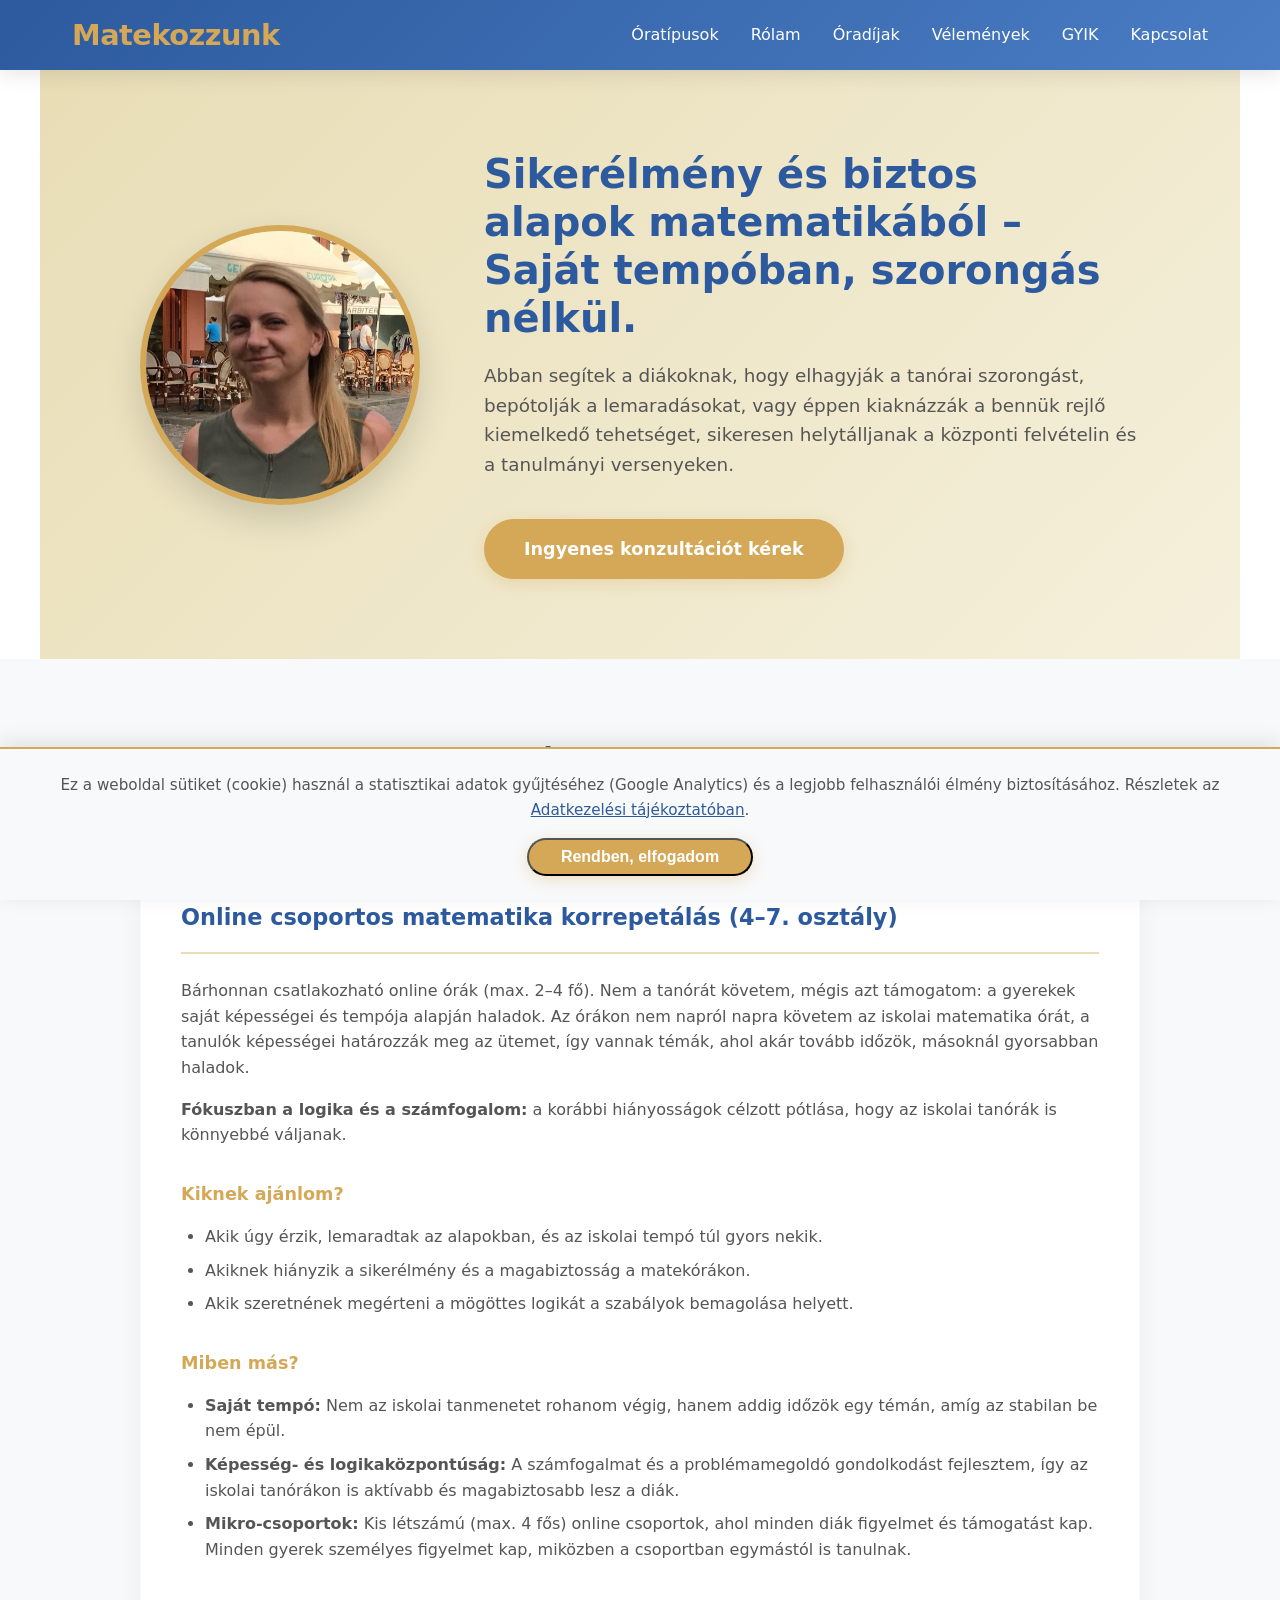
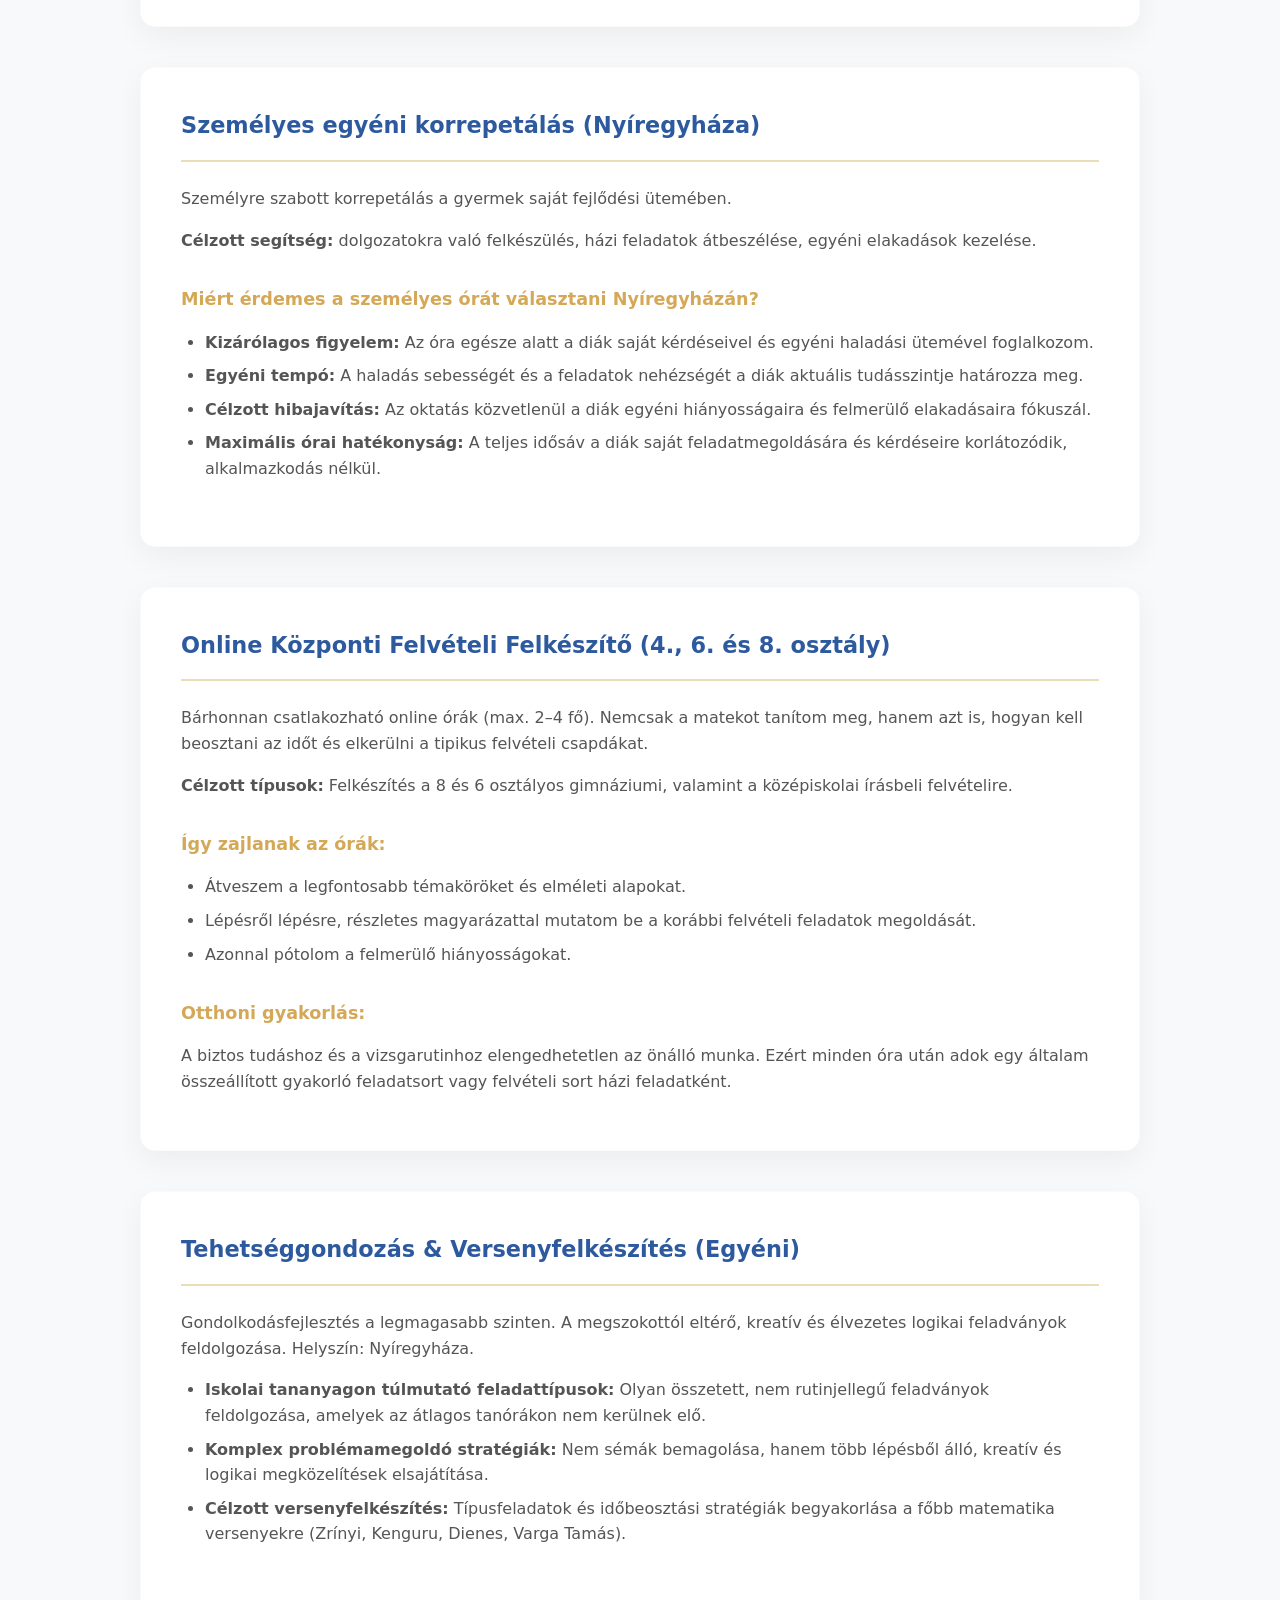
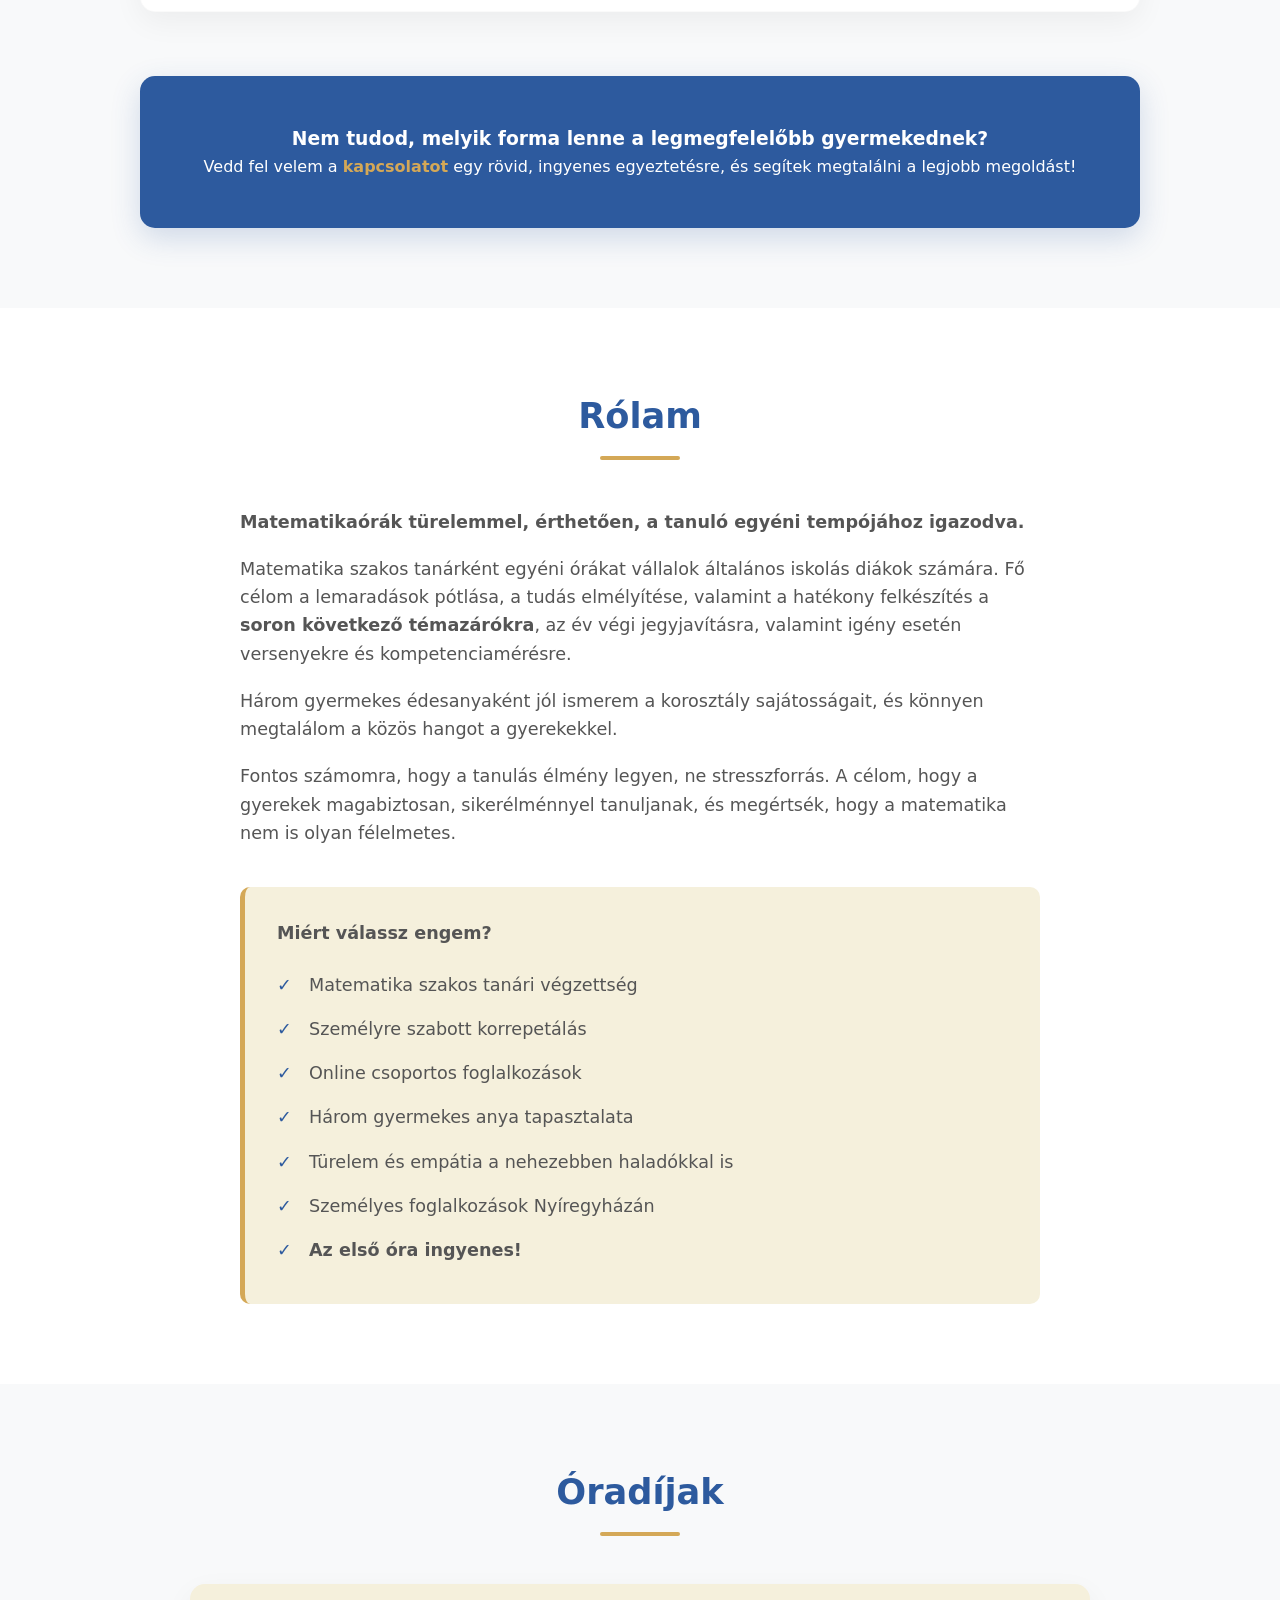
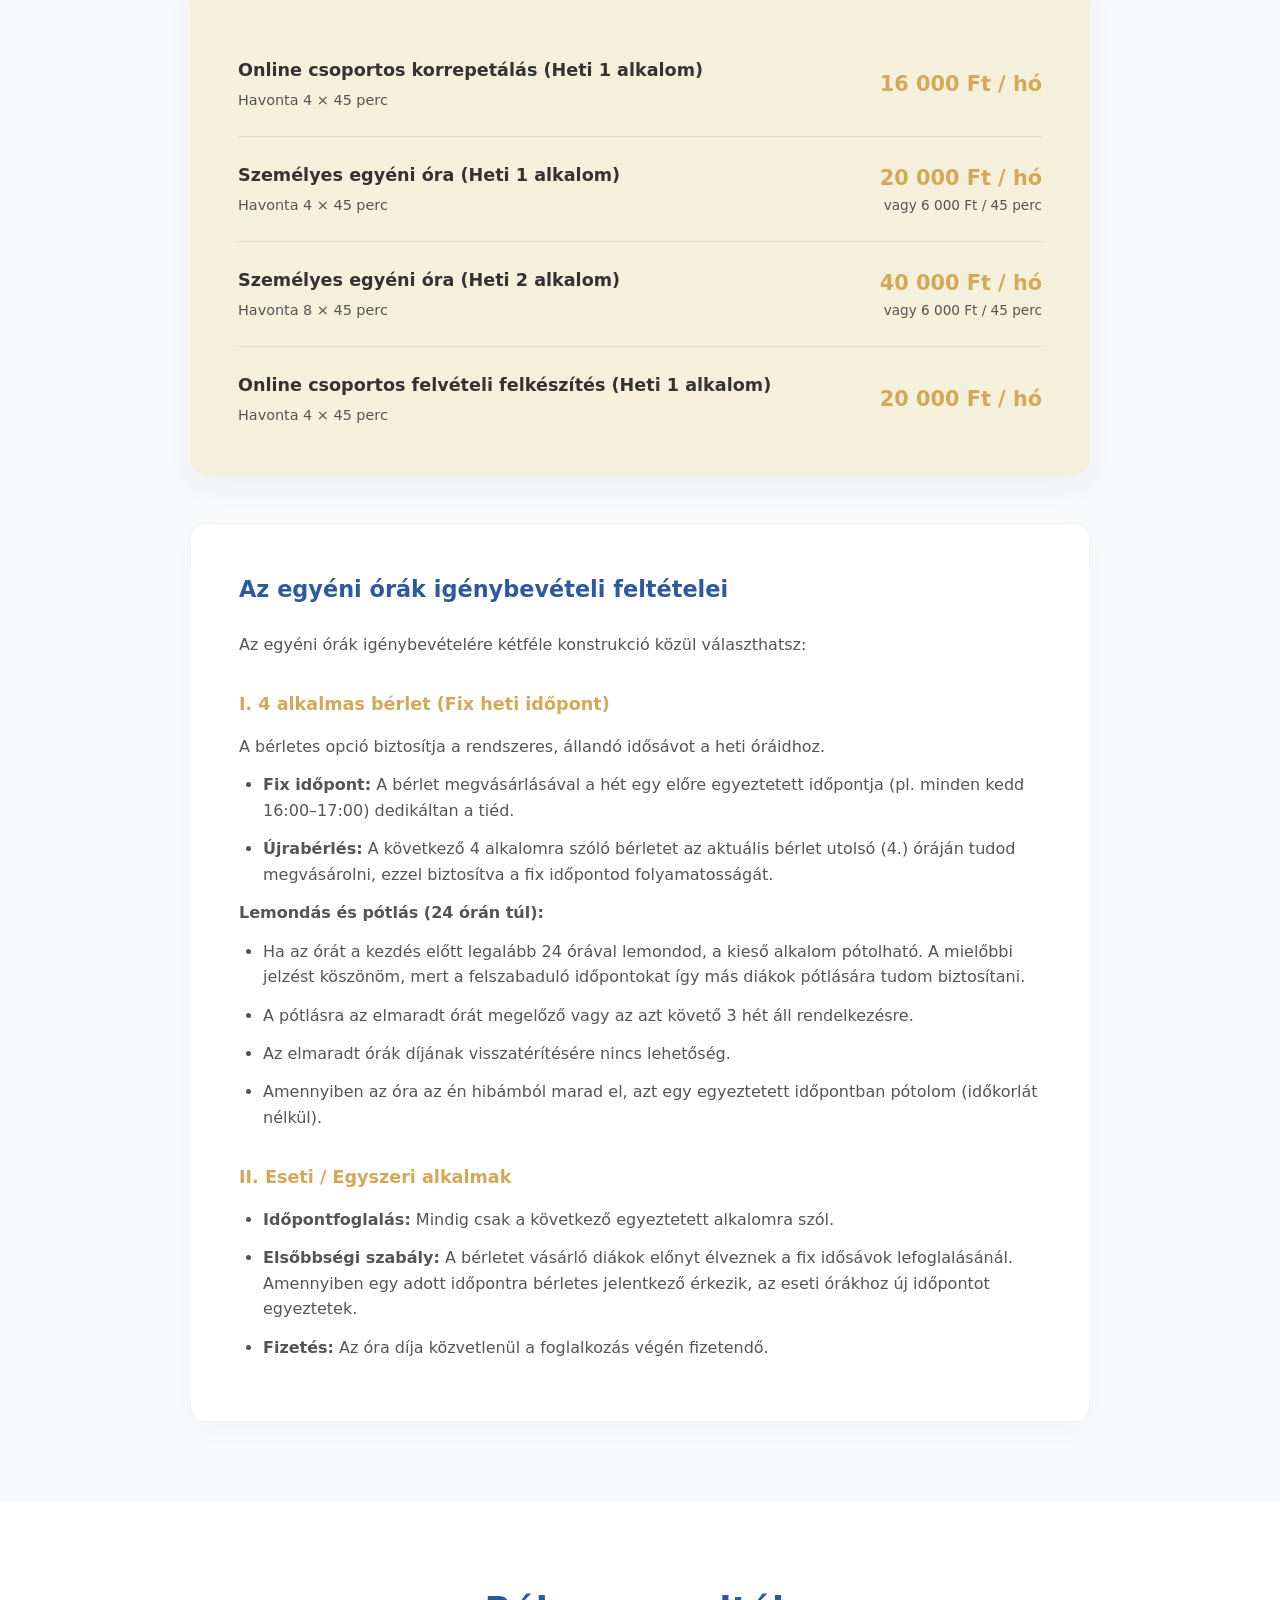
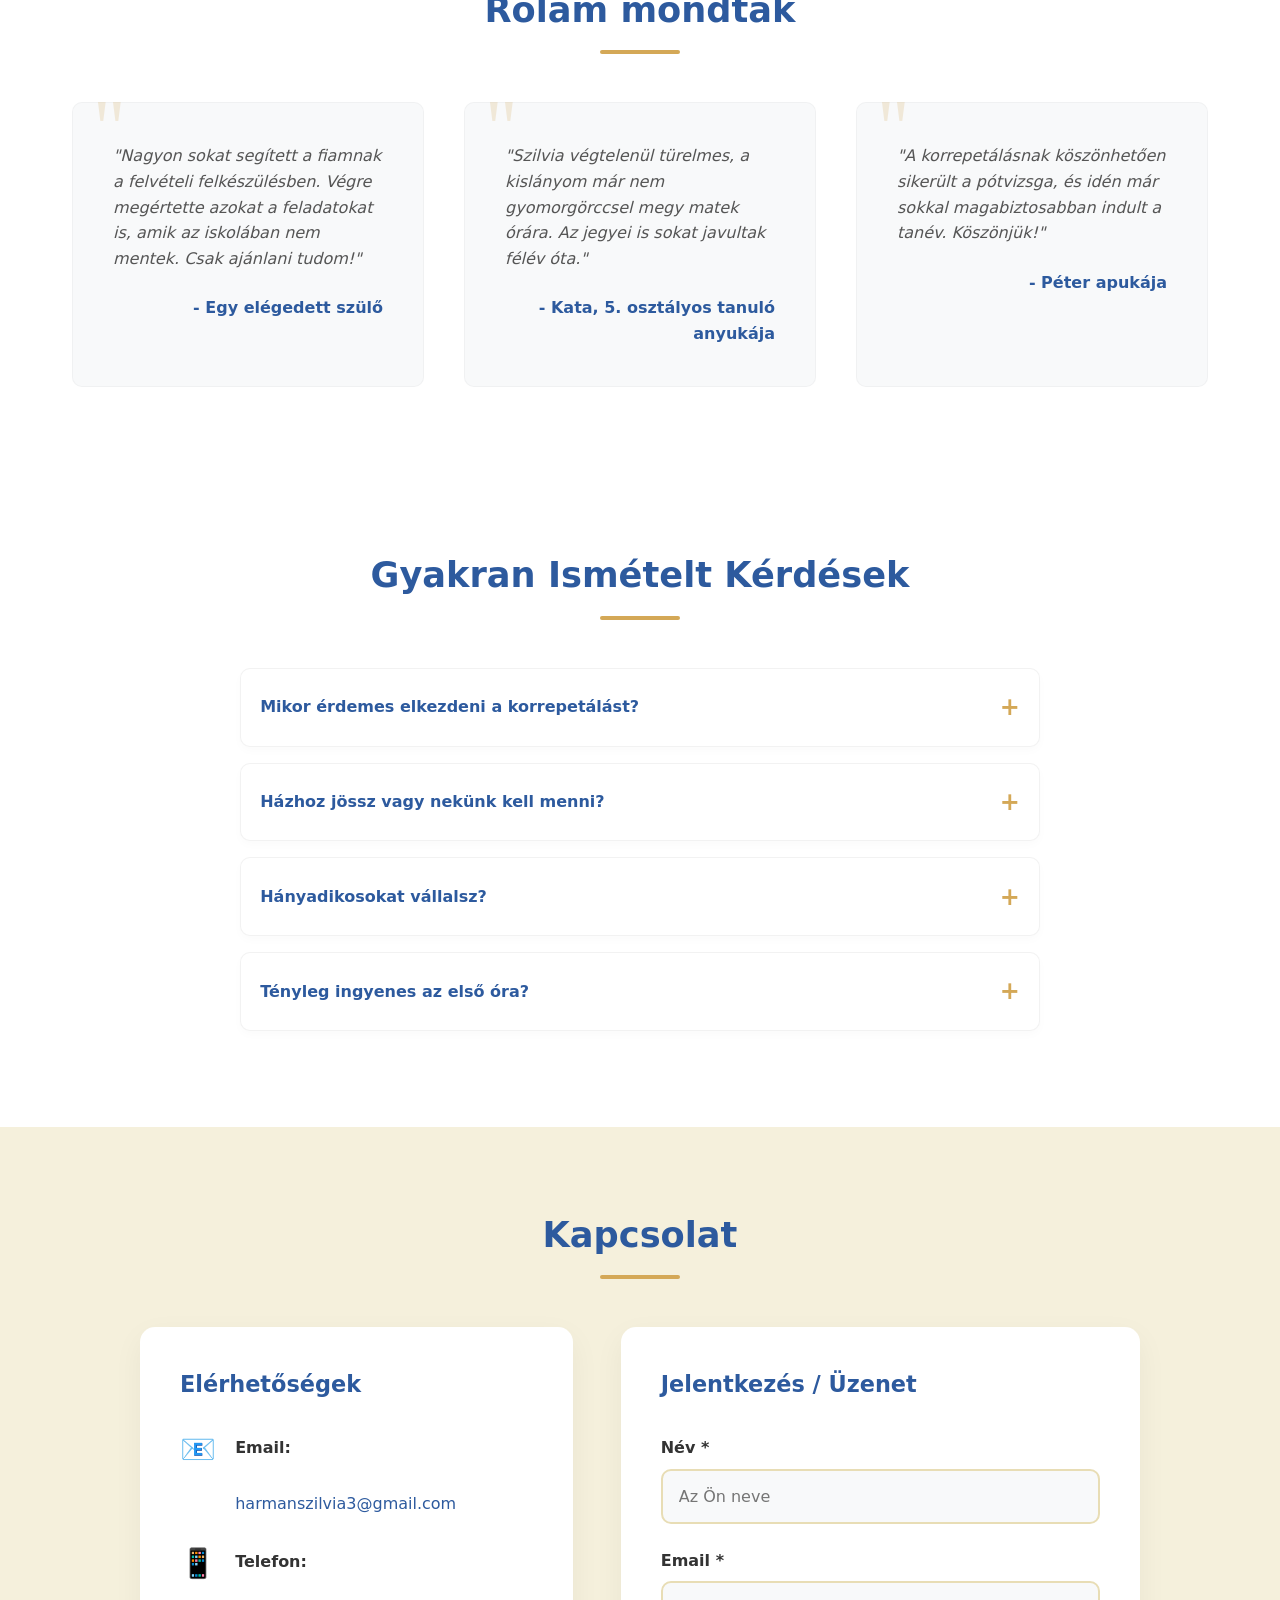
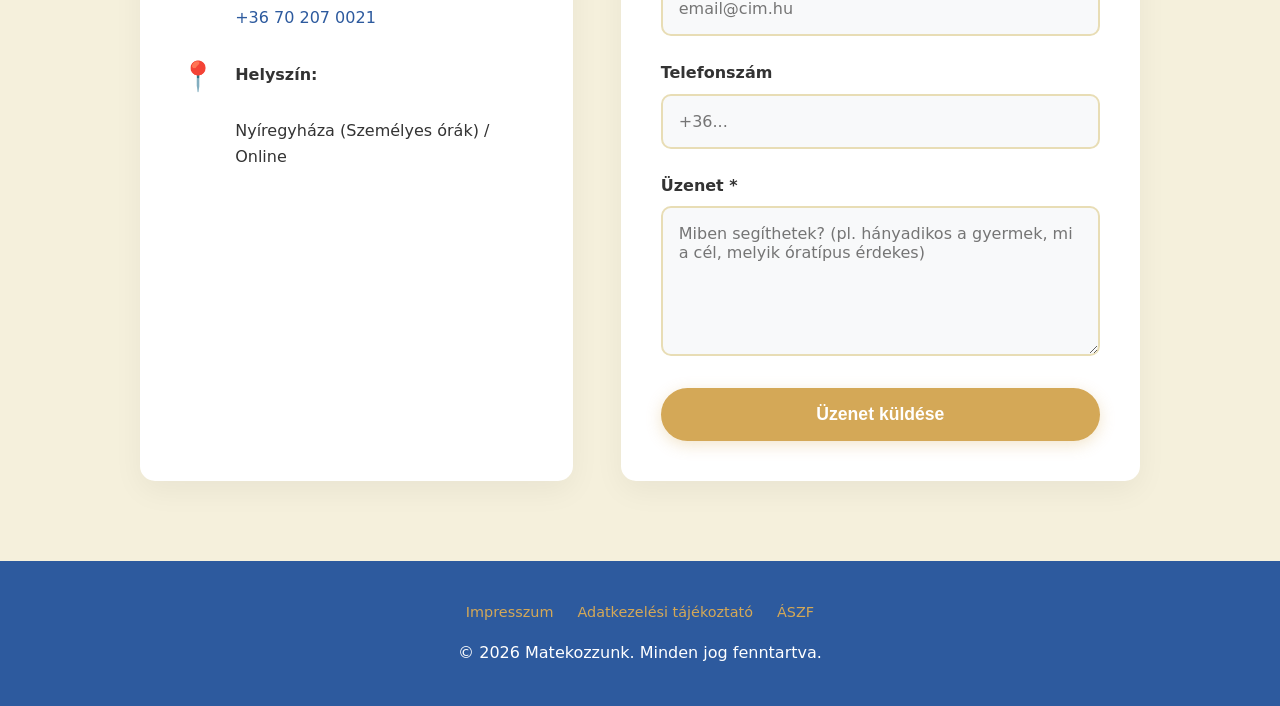
==== commit b518a251: "Refactor CSS for improved mobile responsiveness and accessibility; add cookie consent banner and rel" ====
--- a/index.html
+++ b/index.html
@@ -94,23 +94,23 @@
         </nav>
     </header>
 
-    <section class="hero fade-in">
-        <div class="hero-content">
+    <section class="hero">
+        <div class="hero-content fade-in">
             <img src="images/profile.jpg" alt="Matek tanár profilkép" class="hero-image">
             <div class="hero-text">
-                <h1>Sikerélmény és biztos alapok matematikából - Saját tempóban, szorongás nélkül.</h1>
-                <p>A matekozzunk.hu-n abban segítek a diákoknak, hogy elhagyják a tanórai szorongást, bepótolják a lemaradásokat, vagy éppen kiaknázzák a bennük rejlő kiemelkedő tehetséget, sikeresen helytálljanak a központi felvételin és a tanulmányi versenyeken.</p>
+                <h1>Sikerélmény és biztos alapok matematikából – Saját tempóban, szorongás nélkül.</h1>
+                <p>Abban segítek a diákoknak, hogy elhagyják a tanórai szorongást, bepótolják a lemaradásokat, vagy éppen kiaknázzák a bennük rejlő kiemelkedő tehetséget, sikeresen helytálljanak a központi felvételin és a tanulmányi versenyeken.</p>
                 <a href="#kapcsolat" class="cta-button">Ingyenes konzultációt kérek</a>
             </div>
         </div>
     </section>
 
-    <section id="oratipusok" class="fade-in">
+    <section id="oratipusok">
         <h2>Óratípusok</h2>
         <div class="services-container">
             
-            <article class="course-card">
-                <h3>👥 Online csoportos matematika korrepetálás (4–7. osztály)</h3>
+            <article class="course-card fade-in">
+                <h3>Online csoportos matematika korrepetálás (4–7. osztály)</h3>
                 <p>Bárhonnan csatlakozható online órák (max. 2–4 fő). Nem a tanórát követem, mégis azt támogatom: a gyerekek saját képességei és tempója alapján haladok. Az órákon nem napról napra követem az iskolai matematika órát, a tanulók képességei határozzák meg az ütemet, így vannak témák, ahol akár tovább időzök, másoknál gyorsabban haladok.</p>
                 <p><strong>Fókuszban a logika és a számfogalom:</strong> a korábbi hiányosságok célzott pótlása, hogy az iskolai tanórák is könnyebbé váljanak.</p>
                 
@@ -127,11 +127,10 @@
                     <li><strong>Képesség- és logikaközpontúság:</strong> A számfogalmat és a problémamegoldó gondolkodást fejlesztem, így az iskolai tanórákon is aktívabb és magabiztosabb lesz a diák.</li>
                     <li><strong>Mikro-csoportok:</strong> Kis létszámú (max. 4 fős) online csoportok, ahol minden diák figyelmet és támogatást kap. Minden gyerek személyes figyelmet kap, miközben a csoportban egymástól is tanulnak.</li>
                 </ul>
-                <p class="course-price"><em>Díj: 16 000 Ft / hó (4×45 perc)</em></p>
             </article>
 
-            <article class="course-card">
-                <h3>👤 Személyes egyéni korrepetálás (Nyíregyháza)</h3>
+            <article class="course-card fade-in">
+                <h3>Személyes egyéni korrepetálás (Nyíregyháza)</h3>
                 <p>Személyre szabott korrepetálás a gyermek saját fejlődési ütemében.</p>
                 <p><strong>Célzott segítség:</strong> dolgozatokra való felkészülés, házi feladatok átbeszélése, egyéni elakadások kezelése.</p>
                 
@@ -144,8 +143,8 @@
                 </ul>
             </article>
 
-            <article class="course-card">
-                <h3>🎓 Online Központi Felvételi Felkészítő (4., 6. és 8. osztály)</h3>
+            <article class="course-card fade-in">
+                <h3>Online Központi Felvételi Felkészítő (4., 6. és 8. osztály)</h3>
                 <p>Bárhonnan csatlakozható online órák (max. 2–4 fő). Nemcsak a matekot tanítom meg, hanem azt is, hogyan kell beosztani az időt és elkerülni a tipikus felvételi csapdákat.</p>
                 <p><strong>Célzott típusok:</strong> Felkészítés a 8 és 6 osztályos gimnáziumi, valamint a középiskolai írásbeli felvételire.</p>
                 
@@ -160,8 +159,8 @@
                 <p>A biztos tudáshoz és a vizsgarutinhoz elengedhetetlen az önálló munka. Ezért minden óra után adok egy általam összeállított gyakorló feladatsort vagy felvételi sort házi feladatként.</p>
             </article>
 
-            <article class="course-card">
-                <h3>🏆 Tehetséggondozás & Versenyfelkészítés (Egyéni)</h3>
+            <article class="course-card fade-in">
+                <h3>Tehetséggondozás & Versenyfelkészítés (Egyéni)</h3>
                 <p>Gondolkodásfejlesztés a legmagasabb szinten. A megszokottól eltérő, kreatív és élvezetes logikai feladványok feldolgozása. Helyszín: Nyíregyháza.</p>
                 <ul>
                     <li><strong>Iskolai tananyagon túlmutató feladattípusok:</strong> Olyan összetett, nem rutinjellegű feladványok feldolgozása, amelyek az átlagos tanórákon nem kerülnek elő.</li>
@@ -170,7 +169,7 @@
                 </ul>
             </article>
 
-            <div class="contact-prompt">
+            <div class="contact-prompt fade-in">
                 <h3>Nem tudod, melyik forma lenne a legmegfelelőbb gyermekednek?</h3>
                 <p>Vedd fel velem a <a href="#kapcsolat">kapcsolatot</a> egy rövid, ingyenes egyeztetésre, és segítek megtalálni a legjobb megoldást!</p>
             </div>
@@ -178,9 +177,9 @@
         </div>
     </section>
 
-    <section id="rolam" class="fade-in">
+    <section id="rolam">
         <h2>Rólam</h2>
-        <div class="about-content">
+        <div class="about-content fade-in">
             <p><strong>Matematikaórák türelemmel, érthetően, a tanuló egyéni tempójához igazodva.</strong></p>
             <p>Matematika szakos tanárként egyéni órákat vállalok általános iskolás diákok számára. Fő célom a lemaradások pótlása, a tudás elmélyítése, valamint a hatékony felkészítés a <strong>soron következő témazárókra</strong>, az év végi jegyjavításra, valamint igény esetén versenyekre és kompetenciamérésre.</p>
             <p>Három gyermekes édesanyaként jól ismerem a korosztály sajátosságait, és könnyen megtalálom a közös hangot a gyerekekkel.</p>
@@ -201,14 +200,14 @@
         </div>
     </section>
 
-    <section id="arak" class="fade-in">
+    <section id="arak">
         <h2>Óradíjak</h2>
         <div class="pricing-container">
-            <div class="pricing-list">
+            <div class="pricing-list fade-in">
                 <div class="price-item">
                     <div class="price-info">
-                        <span class="price-title">Online csoportos korrepetálás</span>
-                        <span class="price-details">4 × 45 perc</span>
+                        <span class="price-title">Online csoportos korrepetálás (Heti 1 alkalom)</span>
+                        <span class="price-details">Havonta 4 × 45 perc</span>
                     </div>
                     <div class="price-amount">16 000 Ft / hó</div>
                 </div>
@@ -234,14 +233,14 @@
                 </div>
                 <div class="price-item">
                     <div class="price-info">
-                        <span class="price-title">Online csoportos felvételi felkészítés</span>
-                        <span class="price-details">4 × 45 perc</span>
+                        <span class="price-title">Online csoportos felvételi felkészítés (Heti 1 alkalom)</span>
+                        <span class="price-details">Havonta 4 × 45 perc</span>
                     </div>
                     <div class="price-amount">20 000 Ft / hó</div>
                 </div>
             </div>
 
-            <div class="pricing-conditions">
+            <div class="pricing-conditions fade-in">
                 <h3>Az egyéni órák igénybevételi feltételei</h3>
                 <p>Az egyéni órák igénybevételére kétféle konstrukció közül választhatsz:</p>
                 
@@ -269,27 +268,27 @@
         </div>
     </section>
 
-    <section id="velemenyek" class="fade-in">
+    <section id="velemenyek">
         <h2>Rólam mondták</h2>
         <div class="testimonial-grid">
-            <div class="testimonial-card">
+            <div class="testimonial-card fade-in">
                 <p class="testimonial-text">"Nagyon sokat segített a fiamnak a felvételi felkészülésben. Végre megértette azokat a feladatokat is, amik az iskolában nem mentek. Csak ajánlani tudom!"</p>
                 <div class="testimonial-author">- Egy elégedett szülő</div>
             </div>
-            <div class="testimonial-card">
+            <div class="testimonial-card fade-in">
                 <p class="testimonial-text">"Szilvia végtelenül türelmes, a kislányom már nem gyomorgörccsel megy matek órára. Az jegyei is sokat javultak félév óta."</p>
                 <div class="testimonial-author">- Kata, 5. osztályos tanuló anyukája</div>
             </div>
-            <div class="testimonial-card">
+            <div class="testimonial-card fade-in">
                 <p class="testimonial-text">"A korrepetálásnak köszönhetően sikerült a pótvizsga, és idén már sokkal magabiztosabban indult a tanév. Köszönjük!"</p>
                 <div class="testimonial-author">- Péter apukája</div>
             </div>
         </div>
     </section>
 
-    <section id="gyik" class="fade-in">
+    <section id="gyik">
         <h2>Gyakran Ismételt Kérdések</h2>
-        <div class="faq-container">
+        <div class="faq-container fade-in">
             <details>
                 <summary>Mikor érdemes elkezdeni a korrepetálást?</summary>
                 <p>Minél előbb! A matek egymásra épül. Ha a félévi bizonyítvány hármas vagy rosszabb lett, érdemes azonnal lépni, hogy év végére meg legyen a javítás.</p>
@@ -309,10 +308,10 @@
         </div>
     </section>
 
-    <section id="kapcsolat" class="fade-in">
+    <section id="kapcsolat">
         <h2>Kapcsolat</h2>
         <div class="contact-container">
-            <div class="contact-info">
+            <div class="contact-info fade-in">
                 <h3>Elérhetőségek</h3>
                 <div class="contact-item">
                     <span class="contact-item-icon">📧</span>
@@ -337,7 +336,7 @@
                 </div>
             </div>
 
-            <div class="contact-form">
+            <div class="contact-form fade-in">
                 <h3>Jelentkezés / Üzenet</h3>
                 <form id="contactForm" action="https://formspree.io/f/xeopppaj" method="POST">
                     <div class="form-group">
@@ -361,8 +360,20 @@
             </div>
         </div>
     </section>
-
+    <!-- Cookie Banner -->
+    <div id="cookie-banner" style="display: none; position: fixed; bottom: 0; left: 0; width: 100%; background: var(--bg-light); padding: 1.5rem; box-shadow: 0 -5px 20px rgba(0,0,0,0.1); z-index: 9999; text-align: center; border-top: 2px solid var(--accent-color);">
+        <p style="margin-bottom: 1rem; color: var(--text-muted); font-size: 0.95rem;">
+            Ez a weboldal sütiket (cookie) használ a statisztikai adatok gyűjtéséhez (Google Analytics) és a legjobb felhasználói élmény biztosításához. 
+            Részletek az <a href="adatkezeles.html" style="color: var(--primary-color); text-decoration: underline;">Adatkezelési tájékoztatóban</a>.
+        </p>
+        <button id="accept-cookies" class="cta-button" style="padding: 0.5rem 2rem; font-size: 1rem;">Rendben, elfogadom</button>
+    </div>
     <footer>
+        <div style="margin-bottom: 1rem; display: flex; justify-content: center; gap: 1.5rem; flex-wrap: wrap;">
+            <a href="impresszum.html" style="color: var(--accent-color); text-decoration: none; font-size: 0.9rem;">Impresszum</a>
+            <a href="adatkezeles.html" style="color: var(--accent-color); text-decoration: none; font-size: 0.9rem;">Adatkezelési tájékoztató</a>
+            <a href="aszf.html" style="color: var(--accent-color); text-decoration: none; font-size: 0.9rem;">ÁSZF</a>
+        </div>
         <p>&copy; 2026 Matekozzunk. Minden jog fenntartva.</p>
     </footer>
 </body>
--- a/css/style.css
+++ b/css/style.css
@@ -24,7 +24,6 @@
 }
 
 html {
-    /* Natív smooth scroll és horgonypont eltolás a fix menü miatt */
     scroll-behavior: smooth;
     scroll-padding-top: var(--header-height);
 }
@@ -37,7 +36,6 @@
     overflow-x: hidden;
 }
 
-/* Fókusz menedzsment (A11y) */
 *:focus-visible {
     outline: 2px dashed var(--accent-color);
     outline-offset: 4px;
@@ -134,7 +132,7 @@
 
 .hero h1 {
     color: var(--primary-color);
-    font-size: clamp(2rem, 4vw, 2.5rem);
+    font-size: clamp(1.8rem, 4vw, 2.5rem);
     margin-bottom: 1.2rem;
     line-height: 1.2;
 }
@@ -317,7 +315,7 @@
 /* Vélemények */
 .testimonial-grid {
     display: grid;
-    grid-template-columns: repeat(auto-fit, minmax(300px, 1fr));
+    grid-template-columns: repeat(auto-fit, minmax(280px, 1fr));
     gap: 2.5rem;
 }
 
@@ -373,13 +371,6 @@
     padding: 3rem;
     border-radius: var(--radius-lg);
     box-shadow: 0 10px 30px rgba(0,0,0,0.05);
-}
-
-.pricing-list h3 {
-    color: var(--primary-color);
-    margin-bottom: 2rem;
-    text-align: center;
-    font-size: 1.8rem;
 }
 
 .price-item {
@@ -482,14 +473,14 @@
     color: var(--primary-color);
     padding: 1.2rem;
     cursor: pointer;
-    list-style: none; /* Modern browsers */
+    list-style: none;
     display: flex;
     justify-content: space-between;
     align-items: center;
 }
 
 summary::-webkit-details-marker {
-    display: none; /* Safari */
+    display: none;
 }
 
 summary::after {
@@ -639,7 +630,7 @@
     transform: translateY(0);
 }
 
-/* Responsive Design */
+/* Responsive Design (Mobil & Tablet Optimalizáció) */
 @media (max-width: 860px) {
     .contact-container {
         grid-template-columns: 1fr;
@@ -651,35 +642,20 @@
         --header-height: 60px;
     }
     
-    .nav-links {
-        display: flex;
-        position: absolute;
-        top: 100%;
-        left: 0;
-        right: 0;
-        background: var(--primary-color);
-        flex-direction: column;
-        padding: 0;
-        gap: 0;
-        clip-path: polygon(0 0, 100% 0, 100% 0, 0 0);
-        transition: clip-path 0.3s ease-in-out;
-        box-shadow: 0 10px 20px rgba(0,0,0,0.1);
-    }
-
-    .nav-links.active {
-        clip-path: polygon(0 0, 100% 0, 100% 100%, 0 100%);
-    }
-
-    .nav-links a {
-        padding: 1.2rem 2rem;
-        display: block;
-        border-bottom: 1px solid rgba(255,255,255,0.05);
-    }
-
-    .mobile-menu {
-        display: block;
-    }
-
+    /* Kevesebb térköz a mobilképernyőkön az átláthatóságért */
+    section {
+        padding: 3.5rem 1.5rem;
+    }
+
+    h2 {
+        font-size: 1.8rem;
+        margin-bottom: 2rem;
+    }
+    
+    .course-card, .pricing-list, .pricing-conditions, .contact-info, .contact-form {
+        padding: 1.5rem;
+    }
+    
     .hero-content {
         flex-direction: column;
         gap: 2rem;
@@ -698,4 +674,39 @@
     .price-amount {
         text-align: left;
     }
+
+    /* Megbízhatóbb, letisztult mobilmenü */
+    .nav-links {
+        position: absolute;
+        top: 100%;
+        left: 0;
+        width: 100%;
+        flex-direction: column;
+        background: var(--primary-color);
+        padding: 0;
+        gap: 0;
+        box-shadow: 0 10px 20px rgba(0,0,0,0.1);
+        
+        /* Animáció stabilitásához */
+        visibility: hidden;
+        opacity: 0;
+        transform: translateY(-10px);
+        transition: opacity 0.3s ease, transform 0.3s ease, visibility 0.3s;
+    }
+
+    .nav-links.active {
+        visibility: visible;
+        opacity: 1;
+        transform: translateY(0);
+    }
+
+    .nav-links a {
+        padding: 1.2rem 2rem;
+        display: block;
+        border-bottom: 1px solid rgba(255,255,255,0.05);
+    }
+
+    .mobile-menu {
+        display: block;
+    }
 }
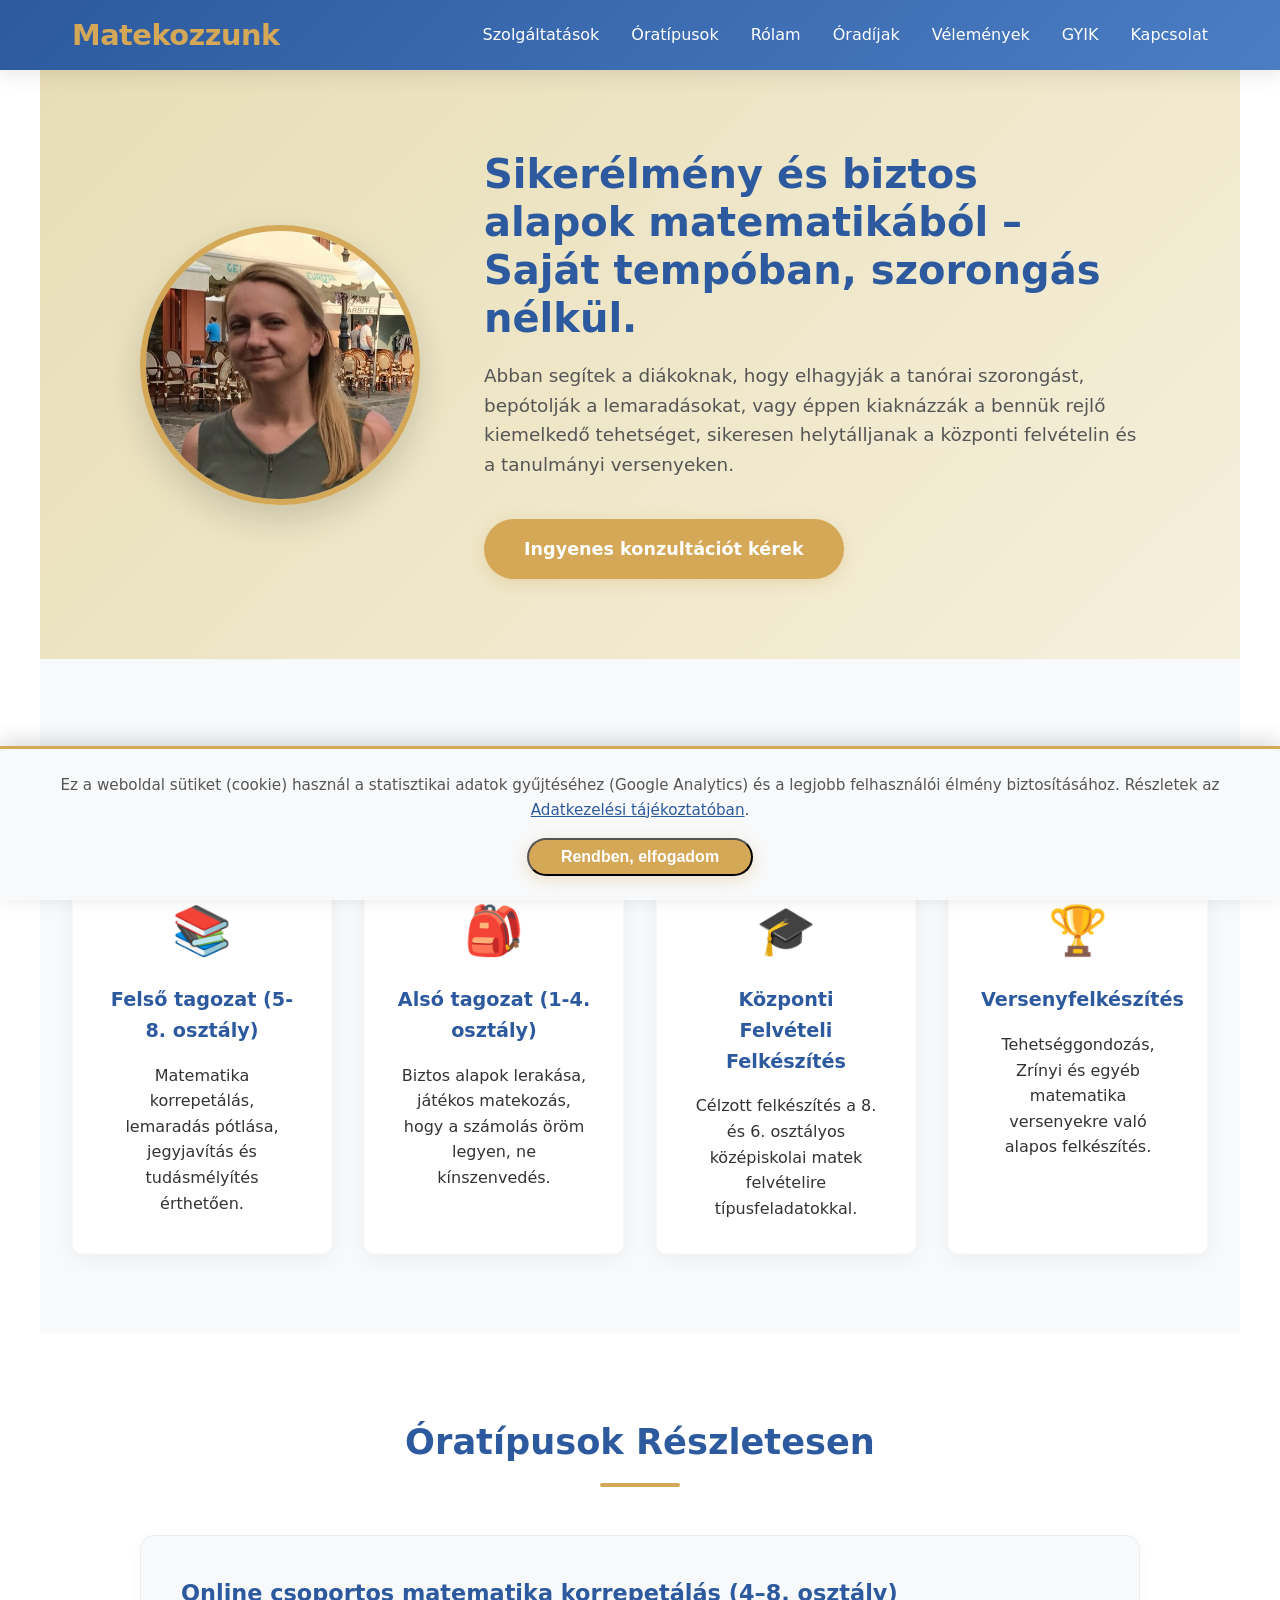
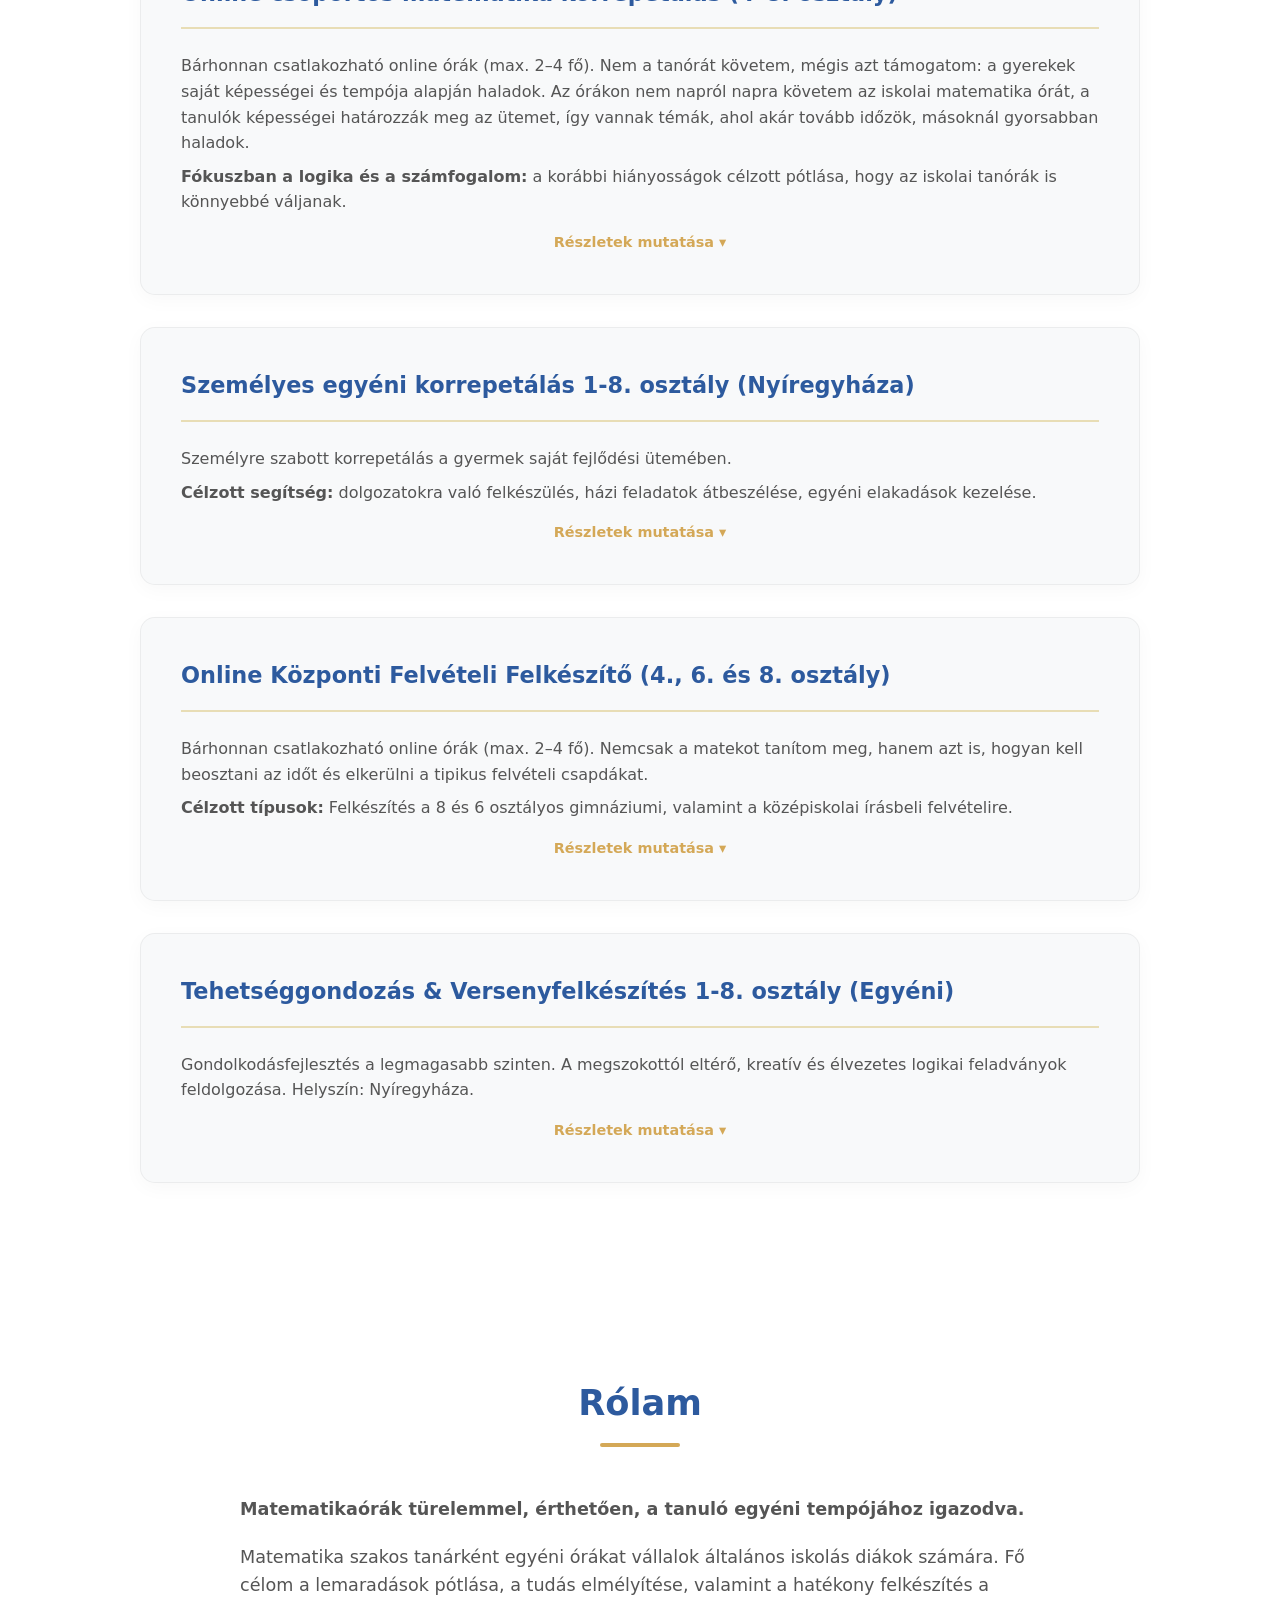
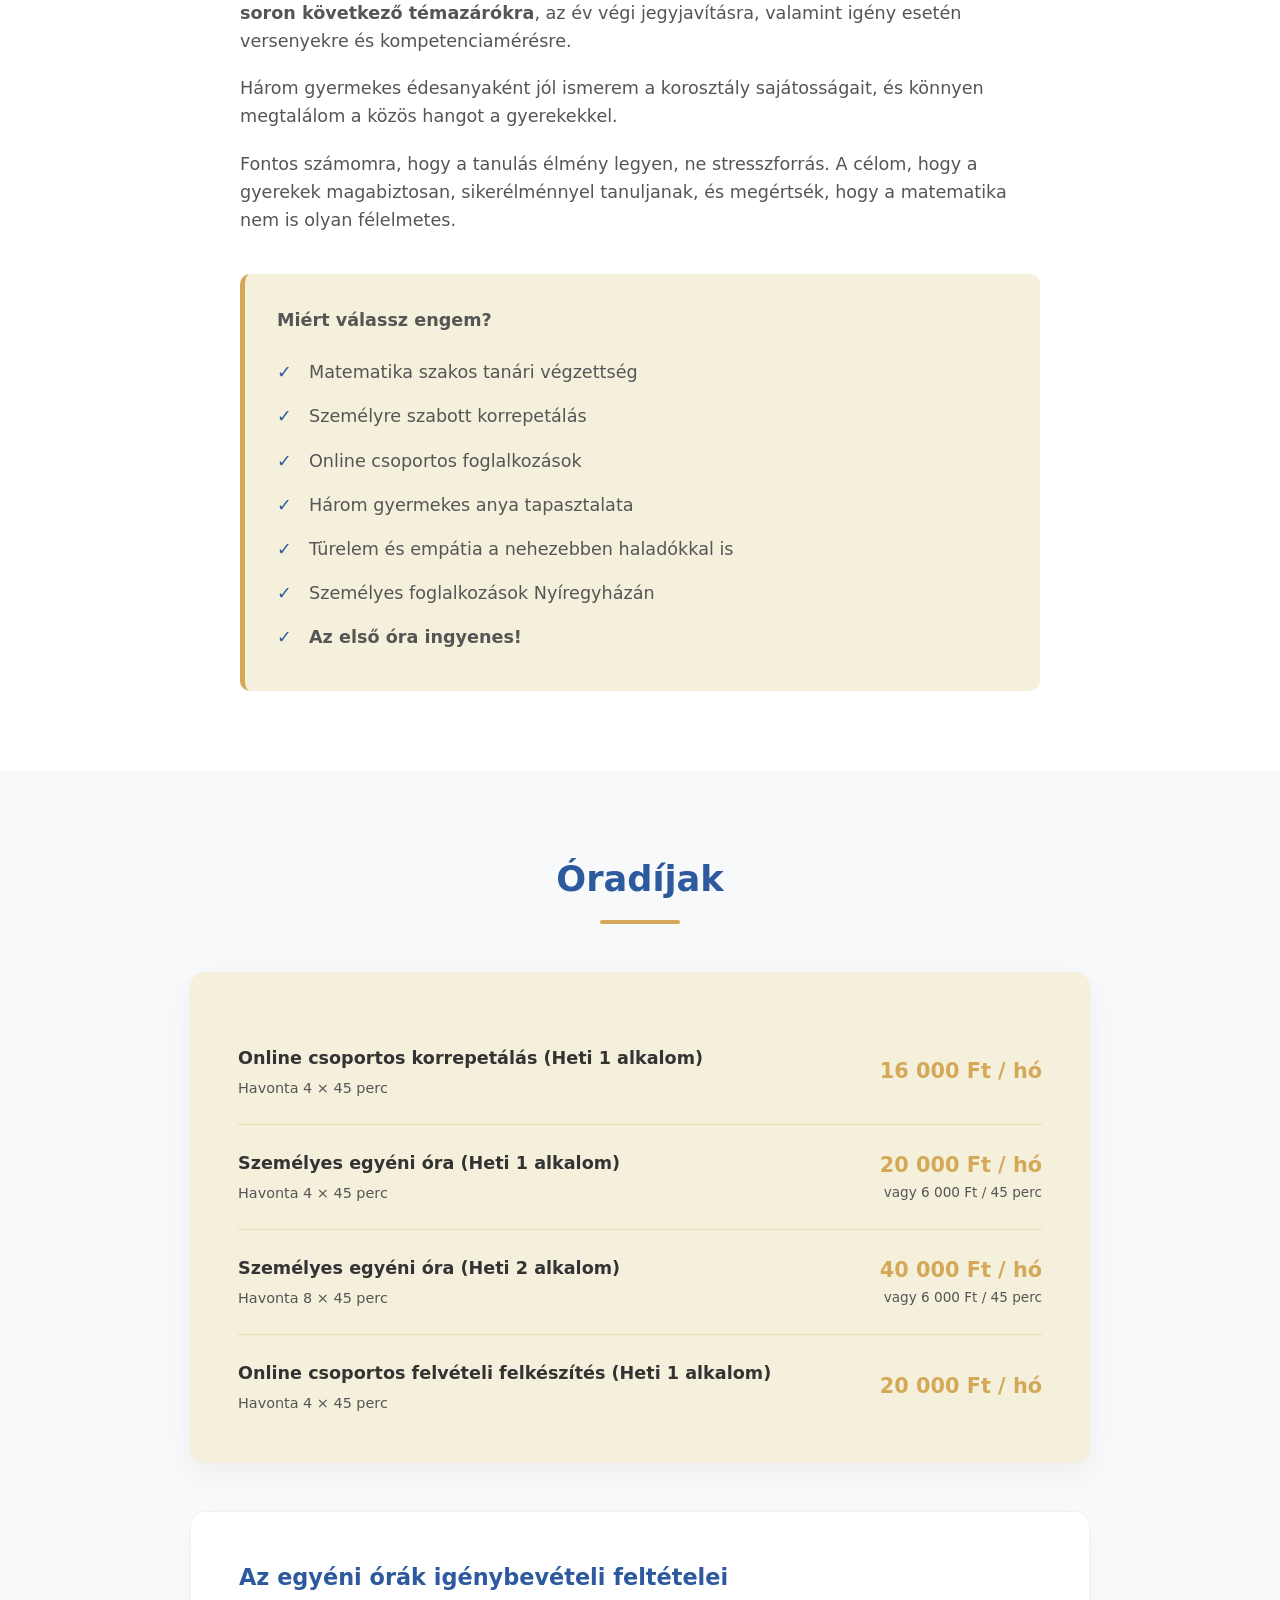
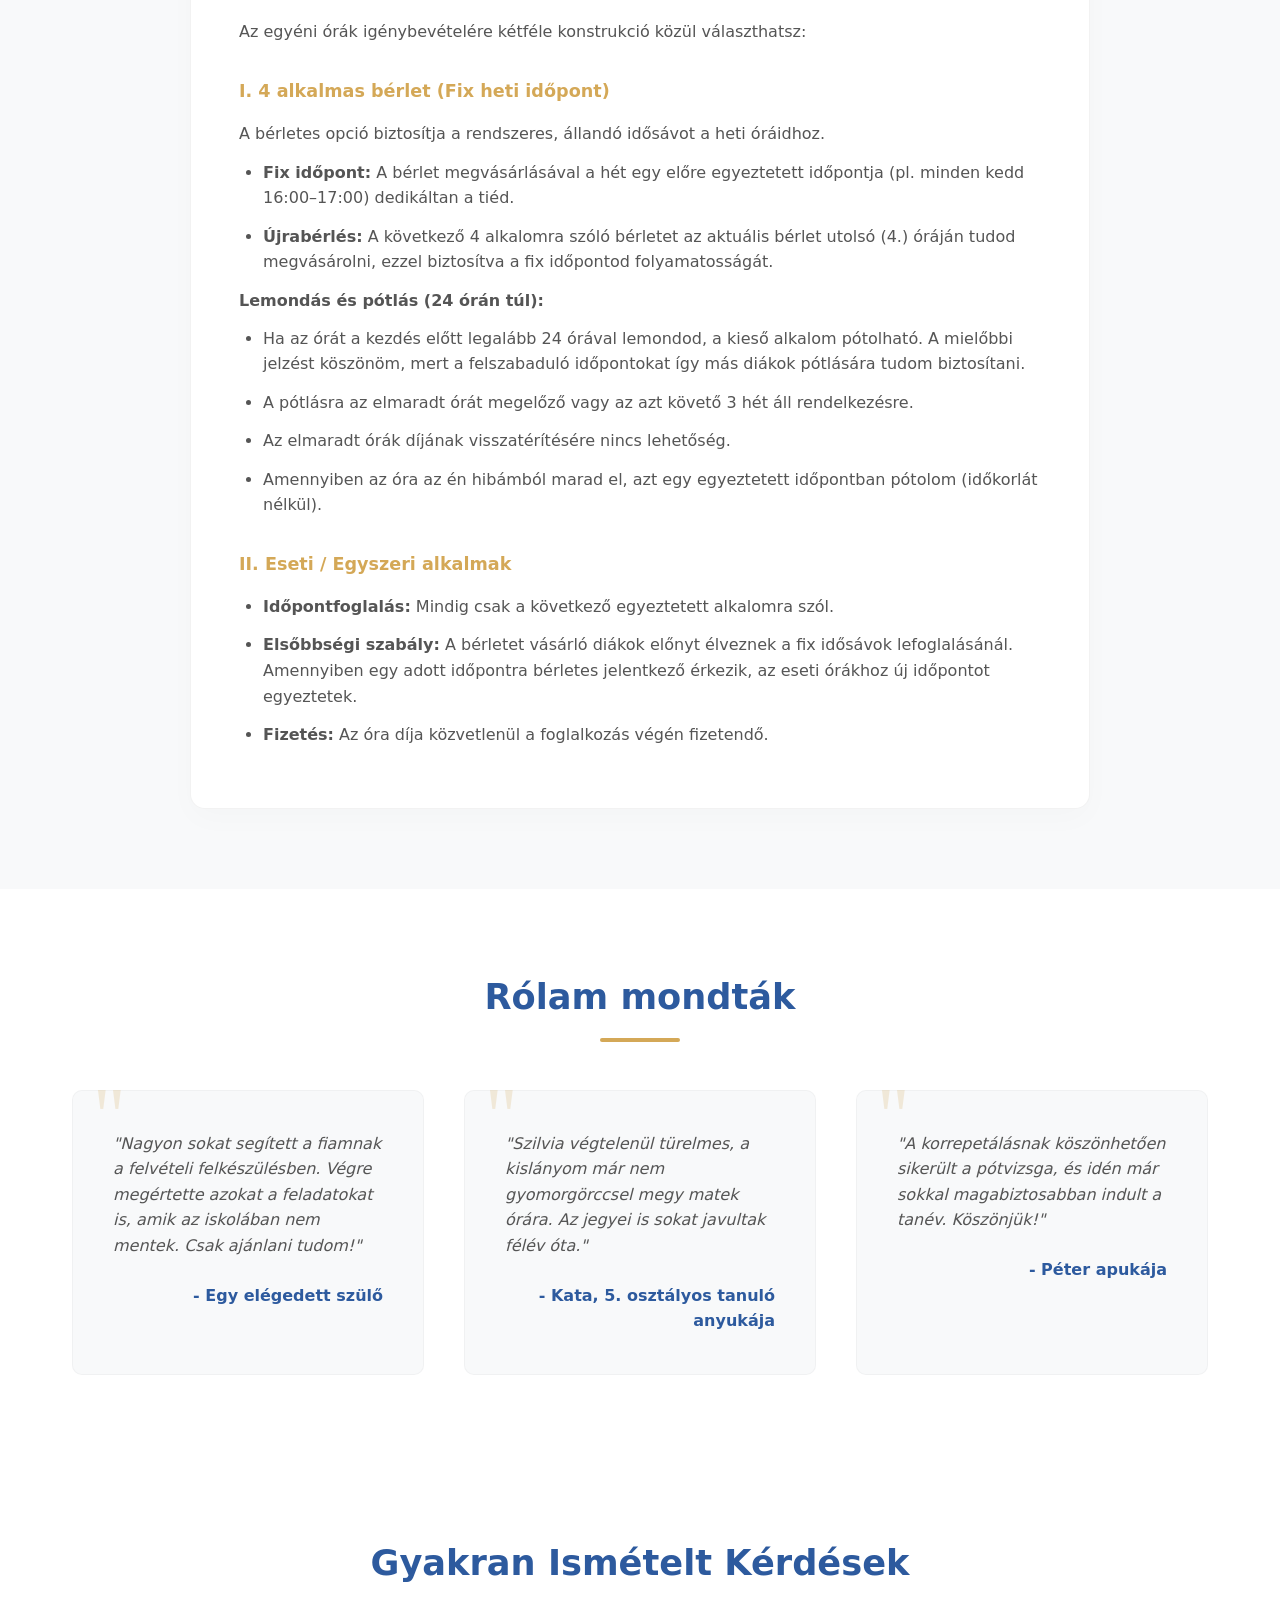
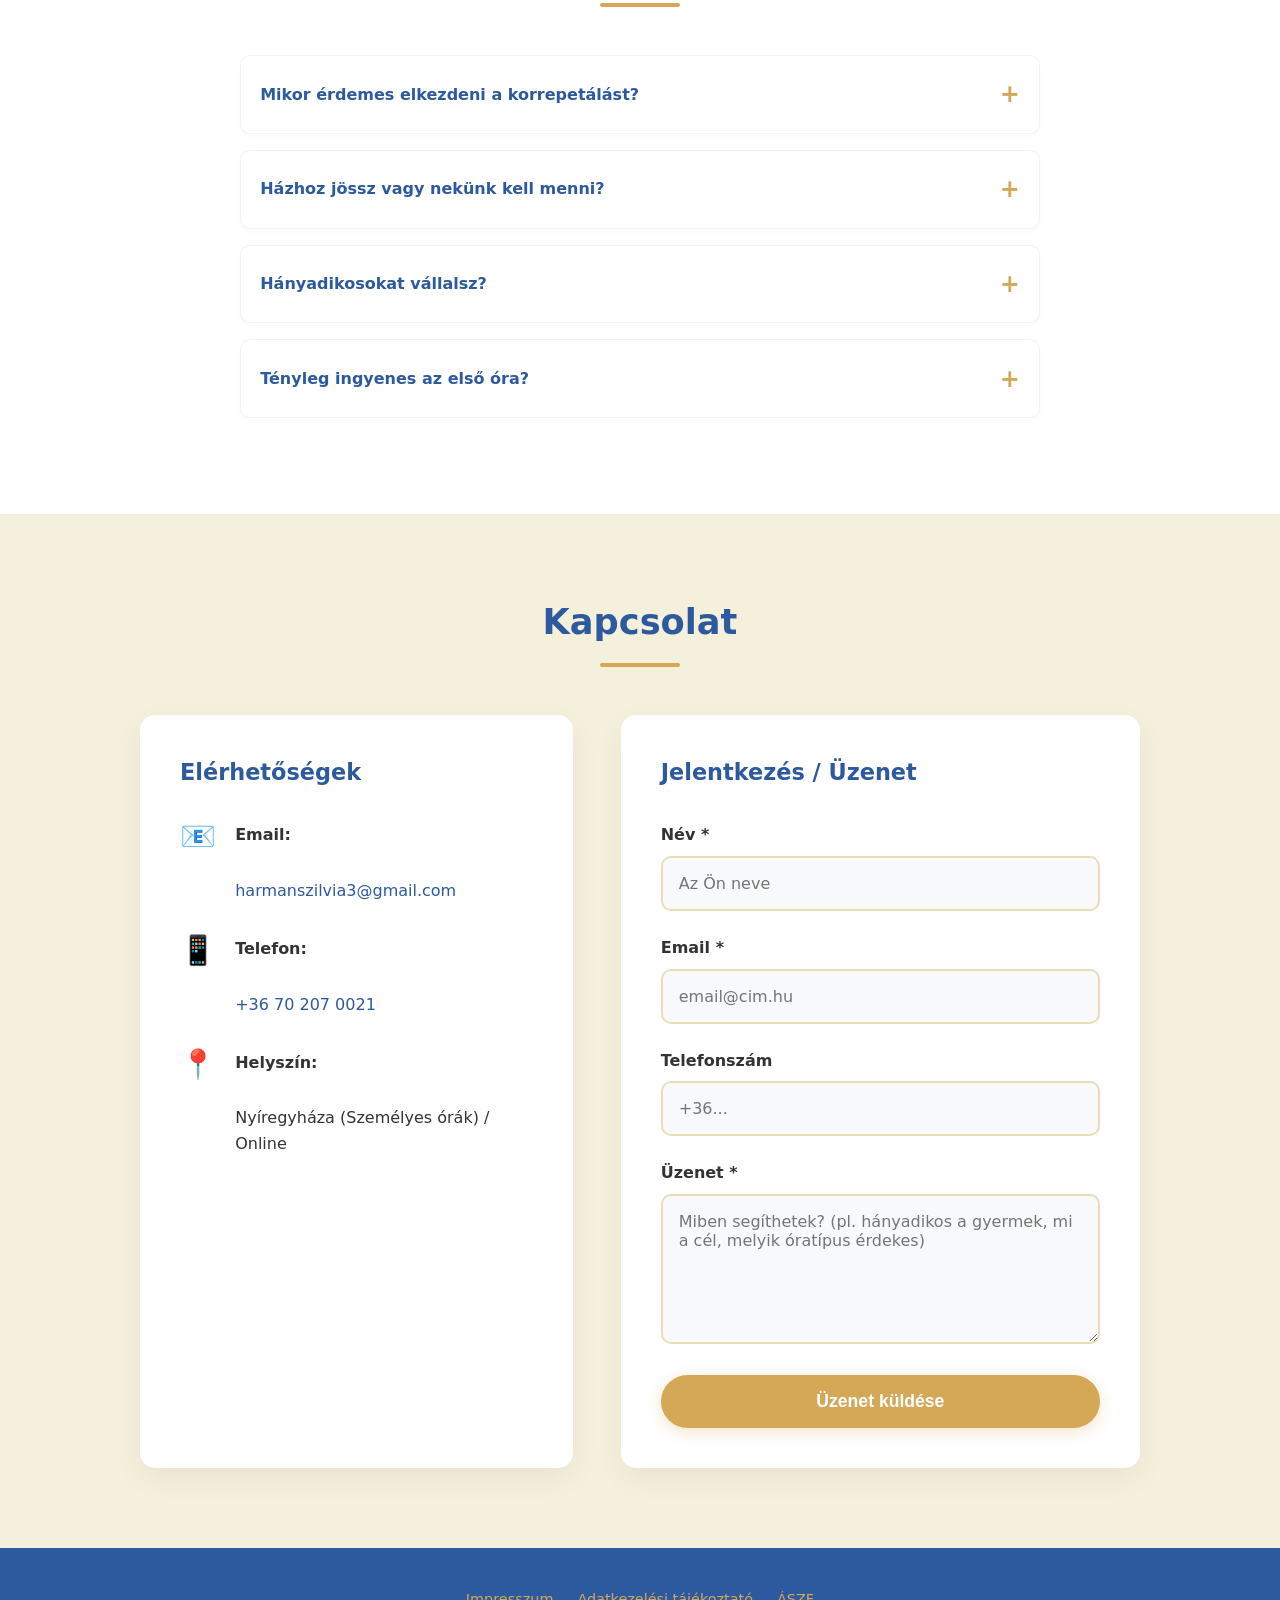
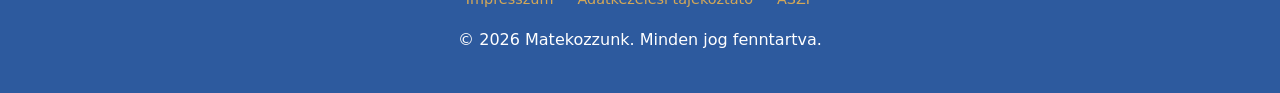
==== commit 3edd4da3: "Add services section and enhance course card interactions; implement cookie banner functionality" ====
--- a/index.html
+++ b/index.html
@@ -81,6 +81,7 @@
         <nav>
             <a href="#" class="logo">Matekozzunk</a>
             <ul class="nav-links" id="navLinks">
+                <li><a href="#szolgaltatasok">Szolgáltatások</a></li>
                 <li><a href="#oratipusok">Óratípusok</a></li>
                 <li><a href="#rolam">Rólam</a></li>
                 <li><a href="#arak">Óradíjak</a></li>
@@ -105,74 +106,110 @@
         </div>
     </section>
 
+    <section id="szolgaltatasok" class="fade-in">
+        <h2>Szolgáltatások</h2>
+        <div class="services-grid">
+            <div class="service-card">
+                <div class="service-icon">📚</div>
+                <h3>Felső tagozat (5-8. osztály)</h3>
+                <p>Matematika korrepetálás, lemaradás pótlása, jegyjavítás és tudásmélyítés érthetően.</p>
+            </div>
+            <div class="service-card">
+                <div class="service-icon">🎒</div>
+                <h3>Alsó tagozat (1-4. osztály)</h3>
+                <p>Biztos alapok lerakása, játékos matekozás, hogy a számolás öröm legyen, ne kínszenvedés.</p>
+            </div>
+            <div class="service-card">
+                <div class="service-icon">🎓</div>
+                <h3>Központi Felvételi Felkészítés</h3>
+                <p>Célzott felkészítés a 8. és 6. osztályos középiskolai matek felvételire típusfeladatokkal.</p>
+            </div>
+            <div class="service-card">
+                <div class="service-icon">🏆</div>
+                <h3>Versenyfelkészítés</h3>
+                <p>Tehetséggondozás, Zrínyi és egyéb matematika versenyekre való alapos felkészítés.</p>
+            </div>
+        </div>
+    </section>
+
     <section id="oratipusok">
-        <h2>Óratípusok</h2>
+        <h2>Óratípusok Részletesen</h2>
         <div class="services-container">
             
             <article class="course-card fade-in">
-                <h3>Online csoportos matematika korrepetálás (4–7. osztály)</h3>
-                <p>Bárhonnan csatlakozható online órák (max. 2–4 fő). Nem a tanórát követem, mégis azt támogatom: a gyerekek saját képességei és tempója alapján haladok. Az órákon nem napról napra követem az iskolai matematika órát, a tanulók képességei határozzák meg az ütemet, így vannak témák, ahol akár tovább időzök, másoknál gyorsabban haladok.</p>
-                <p><strong>Fókuszban a logika és a számfogalom:</strong> a korábbi hiányosságok célzott pótlása, hogy az iskolai tanórák is könnyebbé váljanak.</p>
-                
-                <h4>Kiknek ajánlom?</h4>
-                <ul>
-                    <li>Akik úgy érzik, lemaradtak az alapokban, és az iskolai tempó túl gyors nekik.</li>
-                    <li>Akiknek hiányzik a sikerélmény és a magabiztosság a matekórákon.</li>
-                    <li>Akik szeretnének megérteni a mögöttes logikát a szabályok bemagolása helyett.</li>
-                </ul>
-
-                <h4>Miben más?</h4>
-                <ul>
-                    <li><strong>Saját tempó:</strong> Nem az iskolai tanmenetet rohanom végig, hanem addig időzök egy témán, amíg az stabilan be nem épül.</li>
-                    <li><strong>Képesség- és logikaközpontúság:</strong> A számfogalmat és a problémamegoldó gondolkodást fejlesztem, így az iskolai tanórákon is aktívabb és magabiztosabb lesz a diák.</li>
-                    <li><strong>Mikro-csoportok:</strong> Kis létszámú (max. 4 fős) online csoportok, ahol minden diák figyelmet és támogatást kap. Minden gyerek személyes figyelmet kap, miközben a csoportban egymástól is tanulnak.</li>
-                </ul>
+                <div class="course-card-header">
+                    <h3>Online csoportos matematika korrepetálás (4–8. osztály)</h3>
+                    <p>Bárhonnan csatlakozható online órák (max. 2–4 fő). Nem a tanórát követem, mégis azt támogatom: a gyerekek saját képességei és tempója alapján haladok. Az órákon nem napról napra követem az iskolai matematika órát, a tanulók képességei határozzák meg az ütemet, így vannak témák, ahol akár tovább időzök, másoknál gyorsabban haladok.</p>
+                    <p><strong>Fókuszban a logika és a számfogalom:</strong> a korábbi hiányosságok célzott pótlása, hogy az iskolai tanórák is könnyebbé váljanak.</p>
+                    <span class="expand-indicator">Részletek mutatása ▾</span>
+                </div>
+                <div class="course-card-details">
+                    <h4>Kiknek ajánlom?</h4>
+                    <ul>
+                        <li>Akik úgy érzik, lemaradtak az alapokban, és az iskolai tempó túl gyors nekik.</li>
+                        <li>Akiknek hiányzik a sikerélmény és a magabiztosság a matekórákon.</li>
+                        <li>Akik szeretnének megérteni a mögöttes logikát a szabályok bemagolása helyett.</li>
+                    </ul>
+                    <h4>Miben más?</h4>
+                    <ul>
+                        <li><strong>Saját tempó:</strong> Nem az iskolai tanmenetet rohanom végig, hanem addig időzök egy témán, amíg az stabilan be nem épül.</li>
+                        <li><strong>Képesség- és logikaközpontúság:</strong> A számfogalmat és a problémamegoldó gondolkodást fejlesztem, így az iskolai tanórákon is aktívabb és magabiztosabb lesz a diák.</li>
+                        <li><strong>Mikro-csoportok:</strong> Kis létszámú (max. 4 fős) online csoportok, ahol minden diák figyelmet és támogatást kap. Minden gyerek személyes figyelmet kap, miközben a csoportban egymástól is tanulnak.</li>
+                    </ul>
+                </div>
             </article>
 
             <article class="course-card fade-in">
-                <h3>Személyes egyéni korrepetálás (Nyíregyháza)</h3>
-                <p>Személyre szabott korrepetálás a gyermek saját fejlődési ütemében.</p>
-                <p><strong>Célzott segítség:</strong> dolgozatokra való felkészülés, házi feladatok átbeszélése, egyéni elakadások kezelése.</p>
-                
-                <h4>Miért érdemes a személyes órát választani Nyíregyházán?</h4>
-                <ul>
-                    <li><strong>Kizárólagos figyelem:</strong> Az óra egésze alatt a diák saját kérdéseivel és egyéni haladási ütemével foglalkozom.</li>
-                    <li><strong>Egyéni tempó:</strong> A haladás sebességét és a feladatok nehézségét a diák aktuális tudásszintje határozza meg.</li>
-                    <li><strong>Célzott hibajavítás:</strong> Az oktatás közvetlenül a diák egyéni hiányosságaira és felmerülő elakadásaira fókuszál.</li>
-                    <li><strong>Maximális órai hatékonyság:</strong> A teljes idősáv a diák saját feladatmegoldására és kérdéseire korlátozódik, alkalmazkodás nélkül.</li>
-                </ul>
+                <div class="course-card-header">
+                    <h3>Személyes egyéni korrepetálás 1-8. osztály (Nyíregyháza)</h3>
+                    <p>Személyre szabott korrepetálás a gyermek saját fejlődési ütemében.</p>
+                    <p><strong>Célzott segítség:</strong> dolgozatokra való felkészülés, házi feladatok átbeszélése, egyéni elakadások kezelése.</p>
+                    <span class="expand-indicator">Részletek mutatása ▾</span>
+                </div>
+                <div class="course-card-details">
+                    <h4>Miért érdemes a személyes órát választani Nyíregyházán?</h4>
+                    <ul>
+                        <li><strong>Kizárólagos figyelem:</strong> Az óra egésze alatt a diák saját kérdéseivel és egyéni haladási ütemével foglalkozom.</li>
+                        <li><strong>Egyéni tempó:</strong> A haladás sebességét és a feladatok nehézségét a diák aktuális tudásszintje határozza meg.</li>
+                        <li><strong>Célzott hibajavítás:</strong> Az oktatás közvetlenül a diák egyéni hiányosságaira és felmerülő elakadásaira fókuszál.</li>
+                        <li><strong>Maximális órai hatékonyság:</strong> A teljes idősáv a diák saját feladatmegoldására és kérdéseire korlátozódik, alkalmazkodás nélkül.</li>
+                    </ul>
+                </div>
             </article>
 
             <article class="course-card fade-in">
-                <h3>Online Központi Felvételi Felkészítő (4., 6. és 8. osztály)</h3>
-                <p>Bárhonnan csatlakozható online órák (max. 2–4 fő). Nemcsak a matekot tanítom meg, hanem azt is, hogyan kell beosztani az időt és elkerülni a tipikus felvételi csapdákat.</p>
-                <p><strong>Célzott típusok:</strong> Felkészítés a 8 és 6 osztályos gimnáziumi, valamint a középiskolai írásbeli felvételire.</p>
-                
-                <h4>Így zajlanak az órák:</h4>
-                <ul>
-                    <li>Átveszem a legfontosabb témaköröket és elméleti alapokat.</li>
-                    <li>Lépésről lépésre, részletes magyarázattal mutatom be a korábbi felvételi feladatok megoldását.</li>
-                    <li>Azonnal pótolom a felmerülő hiányosságokat.</li>
-                </ul>
-
-                <h4>Otthoni gyakorlás:</h4>
-                <p>A biztos tudáshoz és a vizsgarutinhoz elengedhetetlen az önálló munka. Ezért minden óra után adok egy általam összeállított gyakorló feladatsort vagy felvételi sort házi feladatként.</p>
+                <div class="course-card-header">
+                    <h3>Online Központi Felvételi Felkészítő (4., 6. és 8. osztály)</h3>
+                    <p>Bárhonnan csatlakozható online órák (max. 2–4 fő). Nemcsak a matekot tanítom meg, hanem azt is, hogyan kell beosztani az időt és elkerülni a tipikus felvételi csapdákat.</p>
+                    <p><strong>Célzott típusok:</strong> Felkészítés a 8 és 6 osztályos gimnáziumi, valamint a középiskolai írásbeli felvételire.</p>
+                    <span class="expand-indicator">Részletek mutatása ▾</span>
+                </div>
+                <div class="course-card-details">
+                    <h4>Így zajlanak az órák:</h4>
+                    <ul>
+                        <li>Átveszem a legfontosabb témaköröket és elméleti alapokat.</li>
+                        <li>Lépésről lépésre, részletes magyarázattal mutatom be a korábbi felvételi feladatok megoldását.</li>
+                        <li>Azonnal pótolom a felmerülő hiányosságokat.</li>
+                    </ul>
+                    <h4>Otthoni gyakorlás:</h4>
+                    <p>A biztos tudáshoz és a vizsgarutinhoz elengedhetetlen az önálló munka. Ezért minden óra után adok egy általam összeállított gyakorló feladatsort vagy felvételi sort házi feladatként.</p>
+                </div>
             </article>
 
             <article class="course-card fade-in">
-                <h3>Tehetséggondozás & Versenyfelkészítés (Egyéni)</h3>
-                <p>Gondolkodásfejlesztés a legmagasabb szinten. A megszokottól eltérő, kreatív és élvezetes logikai feladványok feldolgozása. Helyszín: Nyíregyháza.</p>
-                <ul>
-                    <li><strong>Iskolai tananyagon túlmutató feladattípusok:</strong> Olyan összetett, nem rutinjellegű feladványok feldolgozása, amelyek az átlagos tanórákon nem kerülnek elő.</li>
-                    <li><strong>Komplex problémamegoldó stratégiák:</strong> Nem sémák bemagolása, hanem több lépésből álló, kreatív és logikai megközelítések elsajátítása.</li>
-                    <li><strong>Célzott versenyfelkészítés:</strong> Típusfeladatok és időbeosztási stratégiák begyakorlása a főbb matematika versenyekre (Zrínyi, Kenguru, Dienes, Varga Tamás).</li>
-                </ul>
+                <div class="course-card-header">
+                    <h3>Tehetséggondozás & Versenyfelkészítés 1-8. osztály (Egyéni)</h3>
+                    <p>Gondolkodásfejlesztés a legmagasabb szinten. A megszokottól eltérő, kreatív és élvezetes logikai feladványok feldolgozása. Helyszín: Nyíregyháza.</p>
+                    <span class="expand-indicator">Részletek mutatása ▾</span>
+                </div>
+                <div class="course-card-details">
+                    <ul>
+                        <li><strong>Iskolai tananyagon túlmutató feladattípusok:</strong> Olyan összetett, nem rutinjellegű feladványok feldolgozása, amelyek az átlagos tanórákon nem kerülnek elő.</li>
+                        <li><strong>Komplex problémamegoldó stratégiák:</strong> Nem sémák bemagolása, hanem több lépésből álló, kreatív és logikai megközelítések elsajátítása.</li>
+                        <li><strong>Célzott versenyfelkészítés:</strong> Típusfeladatok és időbeosztási stratégiák begyakorlása a főbb matematika versenyekre (Zrínyi, Kenguru, Dienes, Varga Tamás).</li>
+                    </ul>
+                </div>
             </article>
-
-            <div class="contact-prompt fade-in">
-                <h3>Nem tudod, melyik forma lenne a legmegfelelőbb gyermekednek?</h3>
-                <p>Vedd fel velem a <a href="#kapcsolat">kapcsolatot</a> egy rövid, ingyenes egyeztetésre, és segítek megtalálni a legjobb megoldást!</p>
-            </div>
 
         </div>
     </section>
@@ -360,14 +397,16 @@
             </div>
         </div>
     </section>
+
     <!-- Cookie Banner -->
-    <div id="cookie-banner" style="display: none; position: fixed; bottom: 0; left: 0; width: 100%; background: var(--bg-light); padding: 1.5rem; box-shadow: 0 -5px 20px rgba(0,0,0,0.1); z-index: 9999; text-align: center; border-top: 2px solid var(--accent-color);">
-        <p style="margin-bottom: 1rem; color: var(--text-muted); font-size: 0.95rem;">
+    <div id="cookie-banner">
+        <p>
             Ez a weboldal sütiket (cookie) használ a statisztikai adatok gyűjtéséhez (Google Analytics) és a legjobb felhasználói élmény biztosításához. 
-            Részletek az <a href="adatkezeles.html" style="color: var(--primary-color); text-decoration: underline;">Adatkezelési tájékoztatóban</a>.
+            Részletek az <a href="adatkezeles.html">Adatkezelési tájékoztatóban</a>.
         </p>
-        <button id="accept-cookies" class="cta-button" style="padding: 0.5rem 2rem; font-size: 1rem;">Rendben, elfogadom</button>
+        <button id="accept-cookies" class="cta-button">Rendben, elfogadom</button>
     </div>
+
     <footer>
         <div style="margin-bottom: 1rem; display: flex; justify-content: center; gap: 1.5rem; flex-wrap: wrap;">
             <a href="impresszum.html" style="color: var(--accent-color); text-decoration: none; font-size: 0.9rem;">Impresszum</a>
--- a/css/style.css
+++ b/css/style.css
@@ -228,9 +228,45 @@
     font-weight: bold;
 }
 
-/* Óratípusok */
+/* Szolgáltatások (Eredeti ikonos) */
+#szolgaltatasok {
+    background: var(--bg-light);
+}
+
+.services-grid {
+    display: grid;
+    grid-template-columns: repeat(auto-fit, minmax(250px, 1fr));
+    gap: 2rem;
+}
+
+.service-card {
+    background: var(--white);
+    padding: 2rem;
+    border-radius: var(--radius-md);
+    text-align: center;
+    box-shadow: 0 5px 20px rgba(0,0,0,0.05);
+    transition: transform 0.3s;
+    border: 1px solid rgba(0,0,0,0.02);
+}
+
+.service-card:hover {
+    transform: translateY(-5px);
+}
+
+.service-icon {
+    font-size: 3rem;
+    margin-bottom: 1rem;
+}
+
+.service-card h3 {
+    color: var(--primary-color);
+    margin-bottom: 1rem;
+    font-size: 1.2rem;
+}
+
+/* Óratípusok (Kibomló részletek) */
 #oratipusok {
-    background-color: var(--bg-light);
+    background-color: var(--white);
     max-width: 100%;
 }
 
@@ -240,21 +276,19 @@
 }
 
 .course-card {
-    background: var(--white);
+    background: var(--bg-light);
     padding: 2.5rem;
     border-radius: var(--radius-lg);
-    box-shadow: 0 10px 30px rgba(0,0,0,0.05);
-    margin-bottom: 2.5rem;
+    box-shadow: 0 5px 20px rgba(0,0,0,0.03);
+    margin-bottom: 2rem;
     transition: var(--transition);
-    border: 1px solid rgba(0,0,0,0.02);
-}
-
-.course-card:hover {
-    transform: translateY(-5px);
-    box-shadow: 0 15px 40px rgba(0,0,0,0.08);
-}
-
-.course-card h3 {
+    border: 1px solid rgba(0,0,0,0.05);
+    cursor: pointer;
+    position: relative;
+    overflow: hidden;
+}
+
+.course-card-header h3 {
     color: var(--primary-color);
     font-size: 1.4rem;
     margin-bottom: 1.5rem;
@@ -262,26 +296,43 @@
     padding-bottom: 1rem;
 }
 
-.course-card h4 {
+.course-card-header p {
+    color: var(--text-muted);
+    margin-bottom: 0.5rem;
+}
+
+.expand-indicator {
+    display: block;
+    text-align: center;
     color: var(--accent-color);
-    margin-top: 2rem;
+    font-size: 0.9rem;
+    font-weight: bold;
+    margin-top: 1rem;
+    transition: opacity 0.3s ease;
+}
+
+.course-card-details {
+    max-height: 0;
+    opacity: 0;
+    overflow: hidden;
+    transition: max-height 0.6s cubic-bezier(0.4, 0, 0.2, 1), opacity 0.5s ease, margin-top 0.3s ease;
+}
+
+.course-card-details h4 {
+    color: var(--accent-color);
+    margin-top: 1.5rem;
     margin-bottom: 1rem;
     font-size: 1.1rem;
 }
 
-.course-card ul {
+.course-card-details ul {
     padding-left: 1.5rem;
     margin-bottom: 1.5rem;
     color: var(--text-muted);
 }
 
-.course-card li {
+.course-card-details li {
     margin-bottom: 0.5rem;
-}
-
-.course-card p {
-    color: var(--text-muted);
-    margin-bottom: 1rem;
 }
 
 .course-price {
@@ -290,26 +341,43 @@
     margin-top: 1.5rem;
 }
 
-.contact-prompt {
-    background: var(--primary-color);
-    color: var(--white);
-    text-align: center;
-    padding: 3rem 2rem;
-    border-radius: var(--radius-lg);
-    margin-top: 4rem;
-    box-shadow: 0 10px 30px rgba(45, 90, 158, 0.2);
-}
-
-.contact-prompt a {
-    color: var(--accent-color);
-    text-decoration: none;
-    font-weight: bold;
-    border-bottom: 2px solid transparent;
-    transition: var(--transition);
-}
-
-.contact-prompt a:hover {
-    border-bottom-color: var(--accent-color);
+/* Hover asztalin, click/tap mobilon */
+@media (hover: hover) {
+    .course-card:hover {
+        box-shadow: 0 10px 30px rgba(0,0,0,0.08);
+        background: var(--white);
+    }
+    
+    .course-card:hover .course-card-details {
+        max-height: 1500px; /* Bármilyen nagy szám, ami biztosan elég */
+        opacity: 1;
+        margin-top: 1.5rem;
+    }
+
+    .course-card:hover .expand-indicator {
+        opacity: 0;
+        max-height: 0;
+        margin: 0;
+        overflow: hidden;
+    }
+}
+
+.course-card.expanded {
+    box-shadow: 0 10px 30px rgba(0,0,0,0.08);
+    background: var(--white);
+}
+
+.course-card.expanded .course-card-details {
+    max-height: 1500px;
+    opacity: 1;
+    margin-top: 1.5rem;
+}
+
+.course-card.expanded .expand-indicator {
+    opacity: 0;
+    max-height: 0;
+    margin: 0;
+    overflow: hidden;
 }
 
 /* Vélemények */
@@ -610,7 +678,39 @@
     box-shadow: 0 6px 20px rgba(212, 168, 87, 0.4);
 }
 
-/* Footer */
+/* Footer & Cookie Banner */
+#cookie-banner {
+    display: none;
+    position: fixed;
+    bottom: 0;
+    left: 0;
+    width: 100%;
+    box-sizing: border-box; /* Ez oldja meg a mobilos kicsúszást! */
+    background: var(--bg-light);
+    padding: 1.5rem;
+    padding-bottom: calc(1.5rem + env(safe-area-inset-bottom, 0px));
+    box-shadow: 0 -5px 20px rgba(0,0,0,0.15);
+    z-index: 9999;
+    text-align: center;
+    border-top: 3px solid var(--accent-color);
+}
+
+#cookie-banner p {
+    margin-bottom: 1rem; 
+    color: var(--text-muted); 
+    font-size: 0.95rem;
+}
+
+#cookie-banner a {
+    color: var(--primary-color); 
+    text-decoration: underline;
+}
+
+#cookie-banner button {
+    padding: 0.5rem 2rem; 
+    font-size: 1rem;
+}
+
 footer {
     background: var(--primary-color);
     color: var(--white);
@@ -642,7 +742,6 @@
         --header-height: 60px;
     }
     
-    /* Kevesebb térköz a mobilképernyőkön az átláthatóságért */
     section {
         padding: 3.5rem 1.5rem;
     }
@@ -675,7 +774,7 @@
         text-align: left;
     }
 
-    /* Megbízhatóbb, letisztult mobilmenü */
+    /* Mobilmenü animáció */
     .nav-links {
         position: absolute;
         top: 100%;
@@ -687,7 +786,6 @@
         gap: 0;
         box-shadow: 0 10px 20px rgba(0,0,0,0.1);
         
-        /* Animáció stabilitásához */
         visibility: hidden;
         opacity: 0;
         transform: translateY(-10px);
